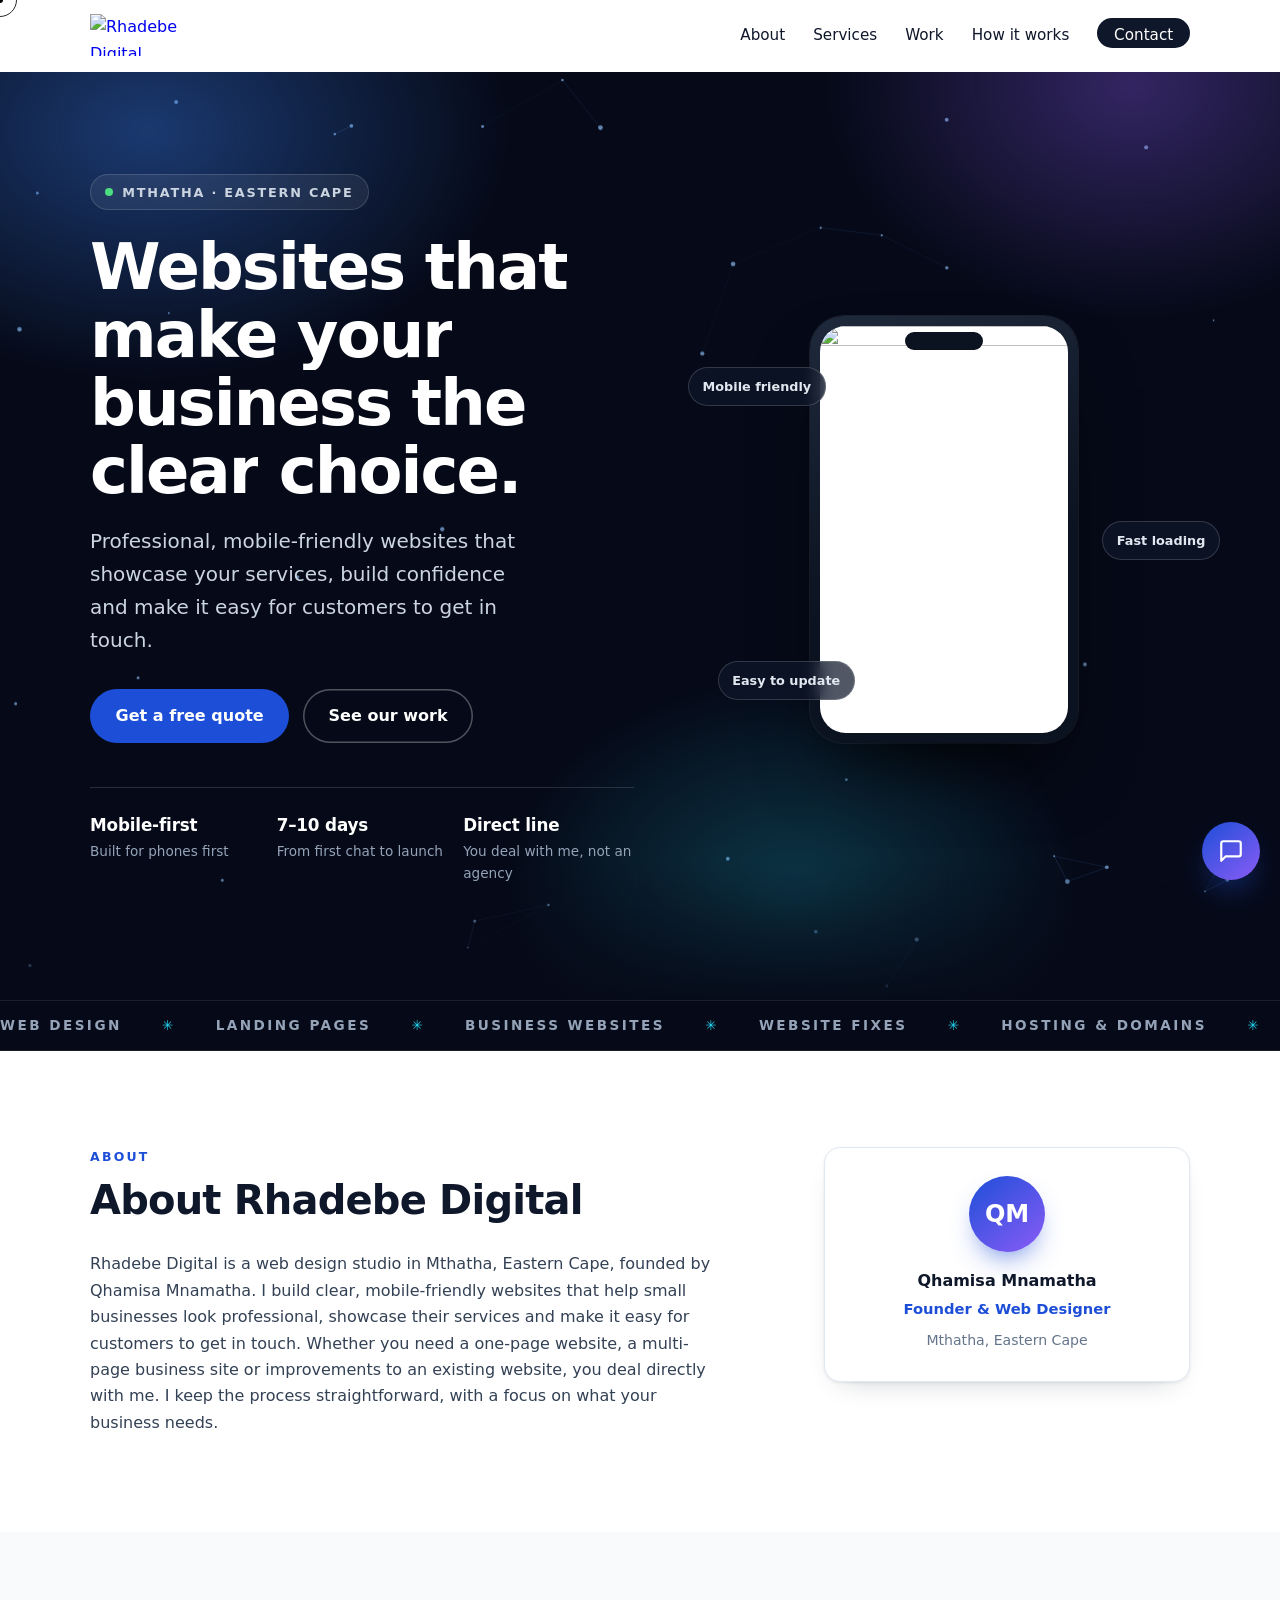
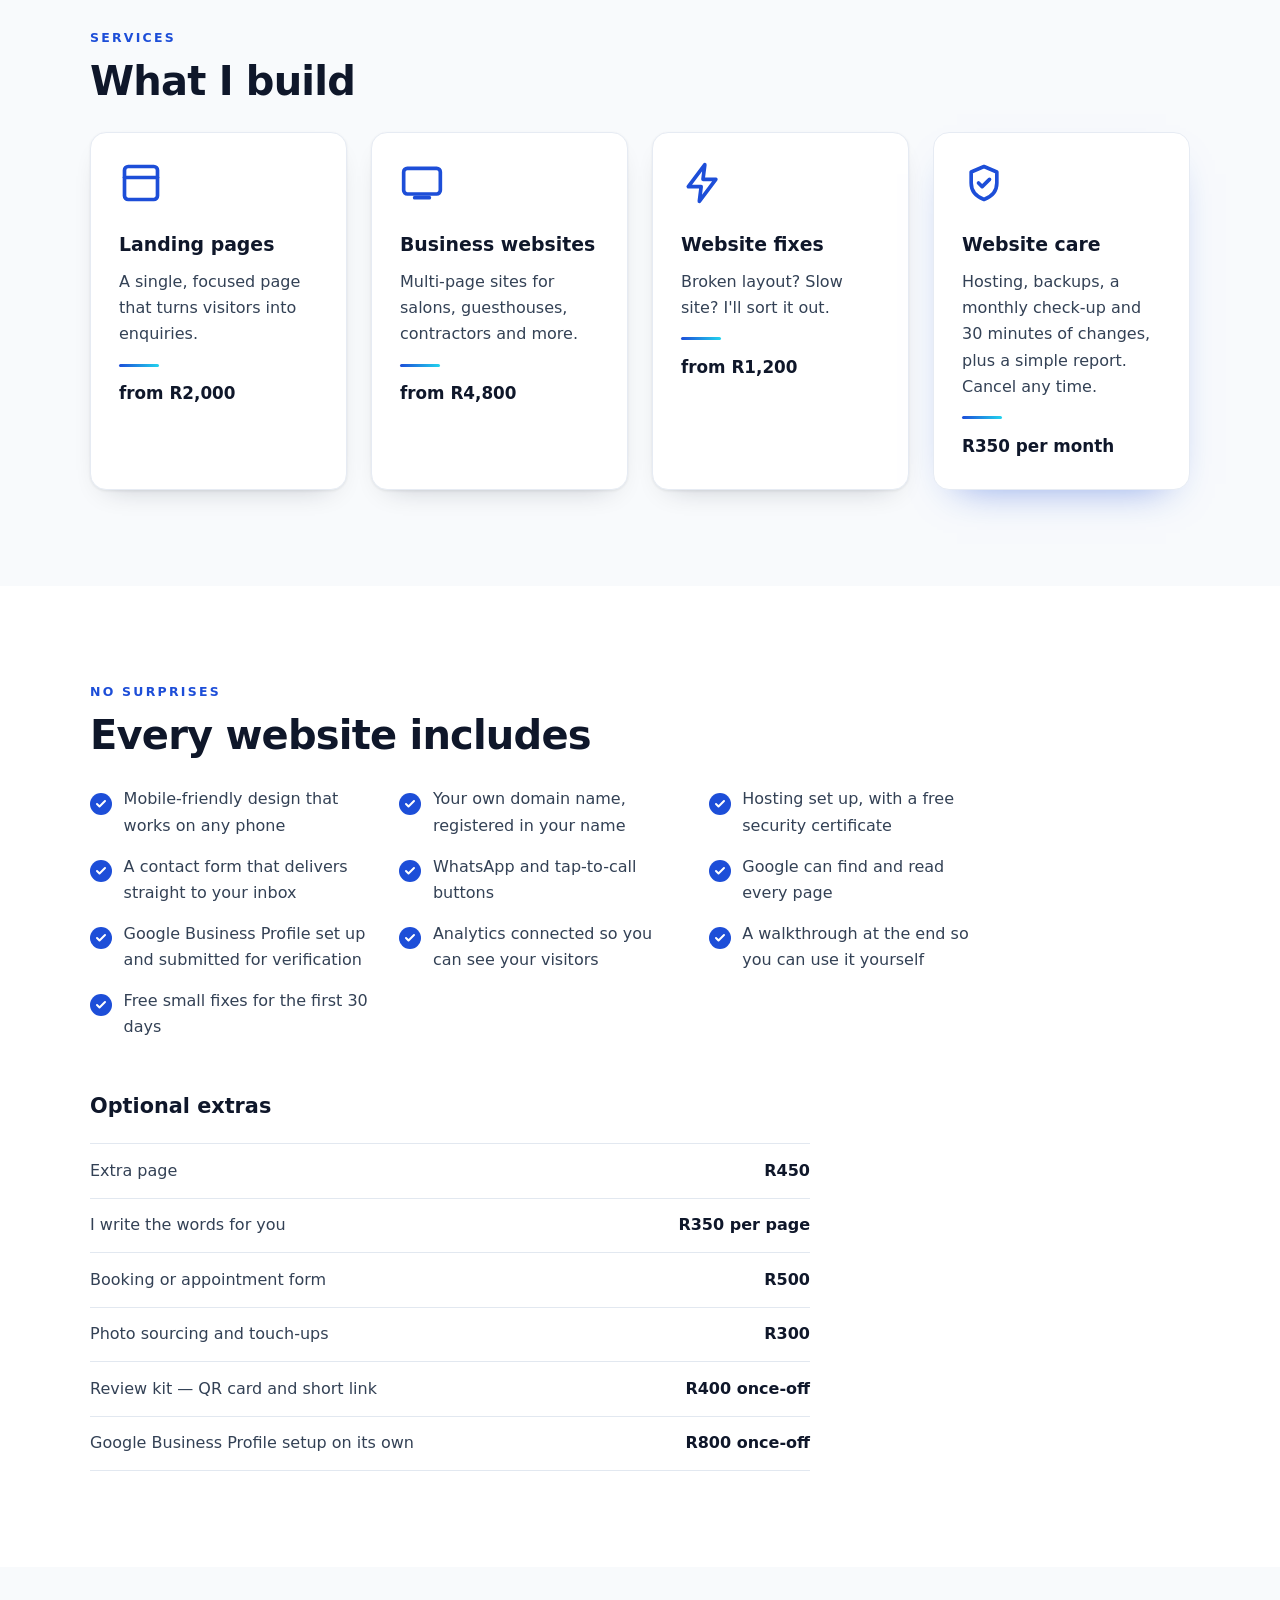
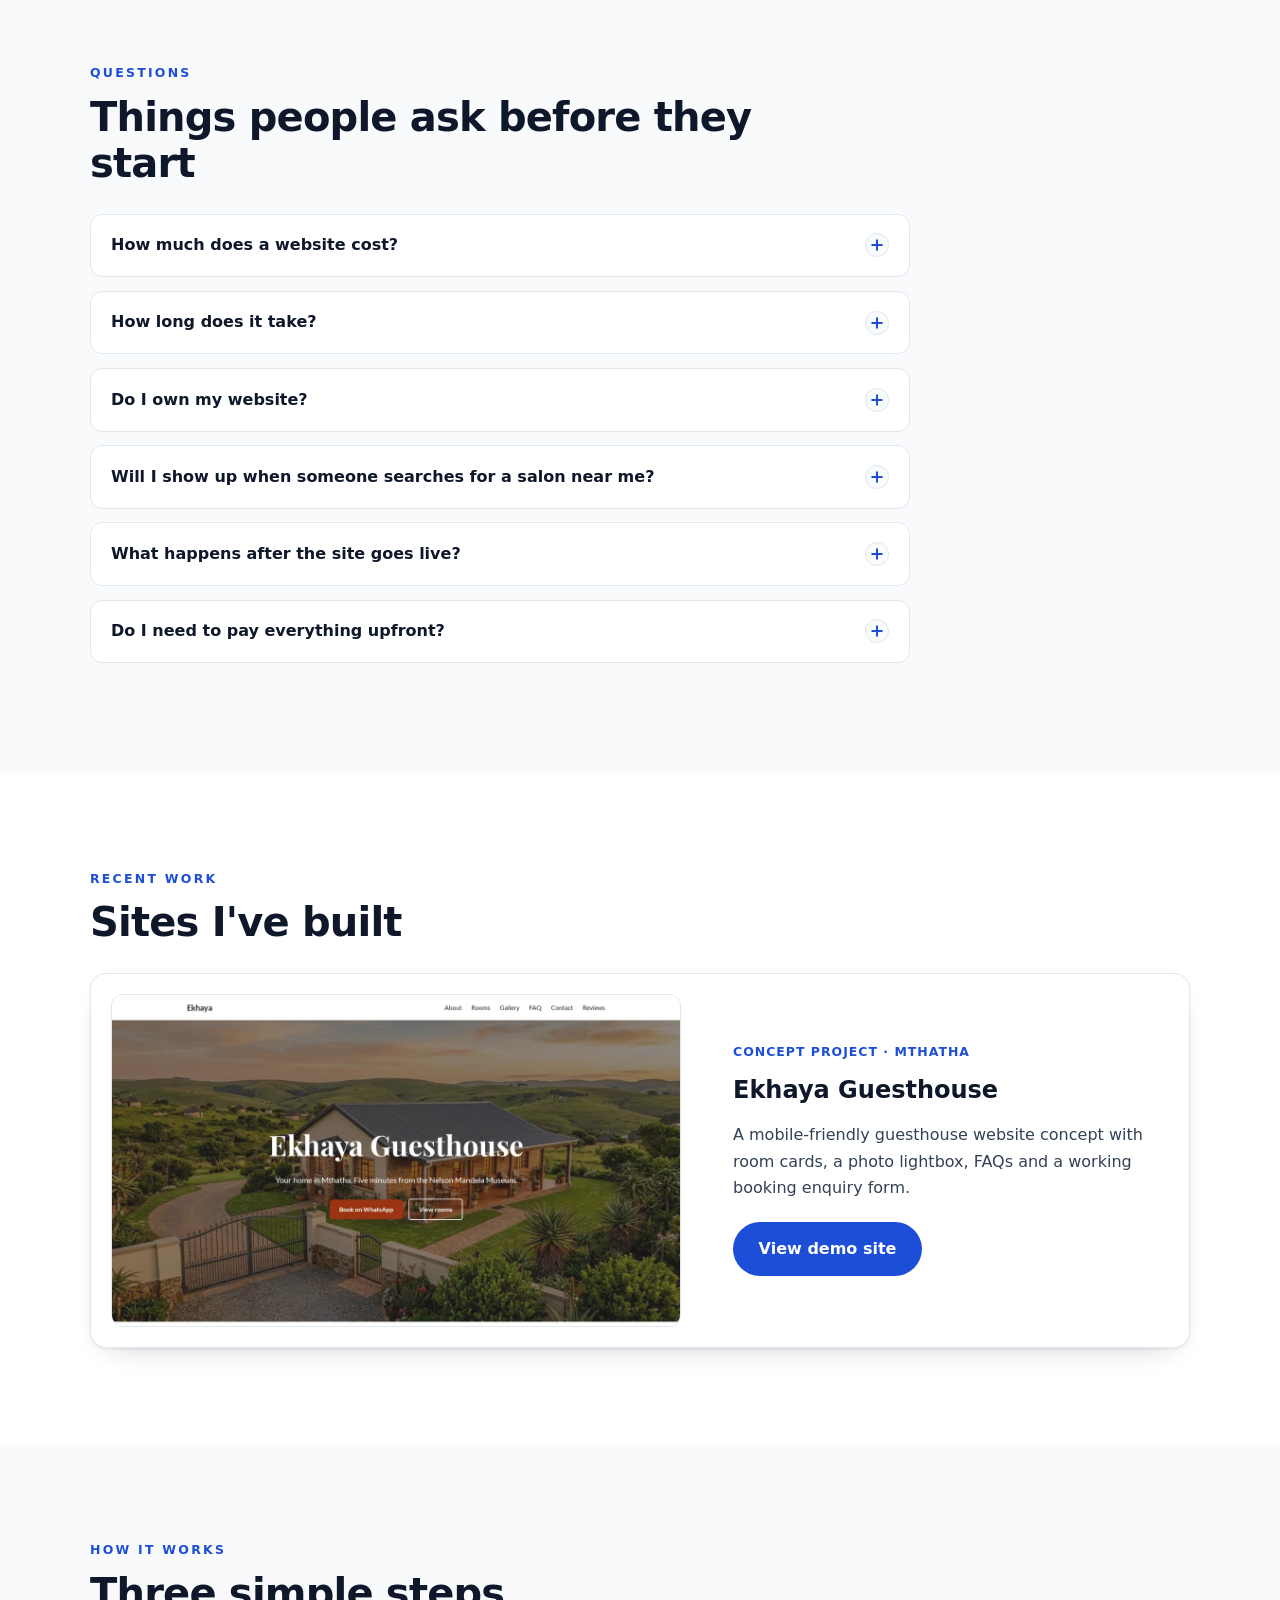
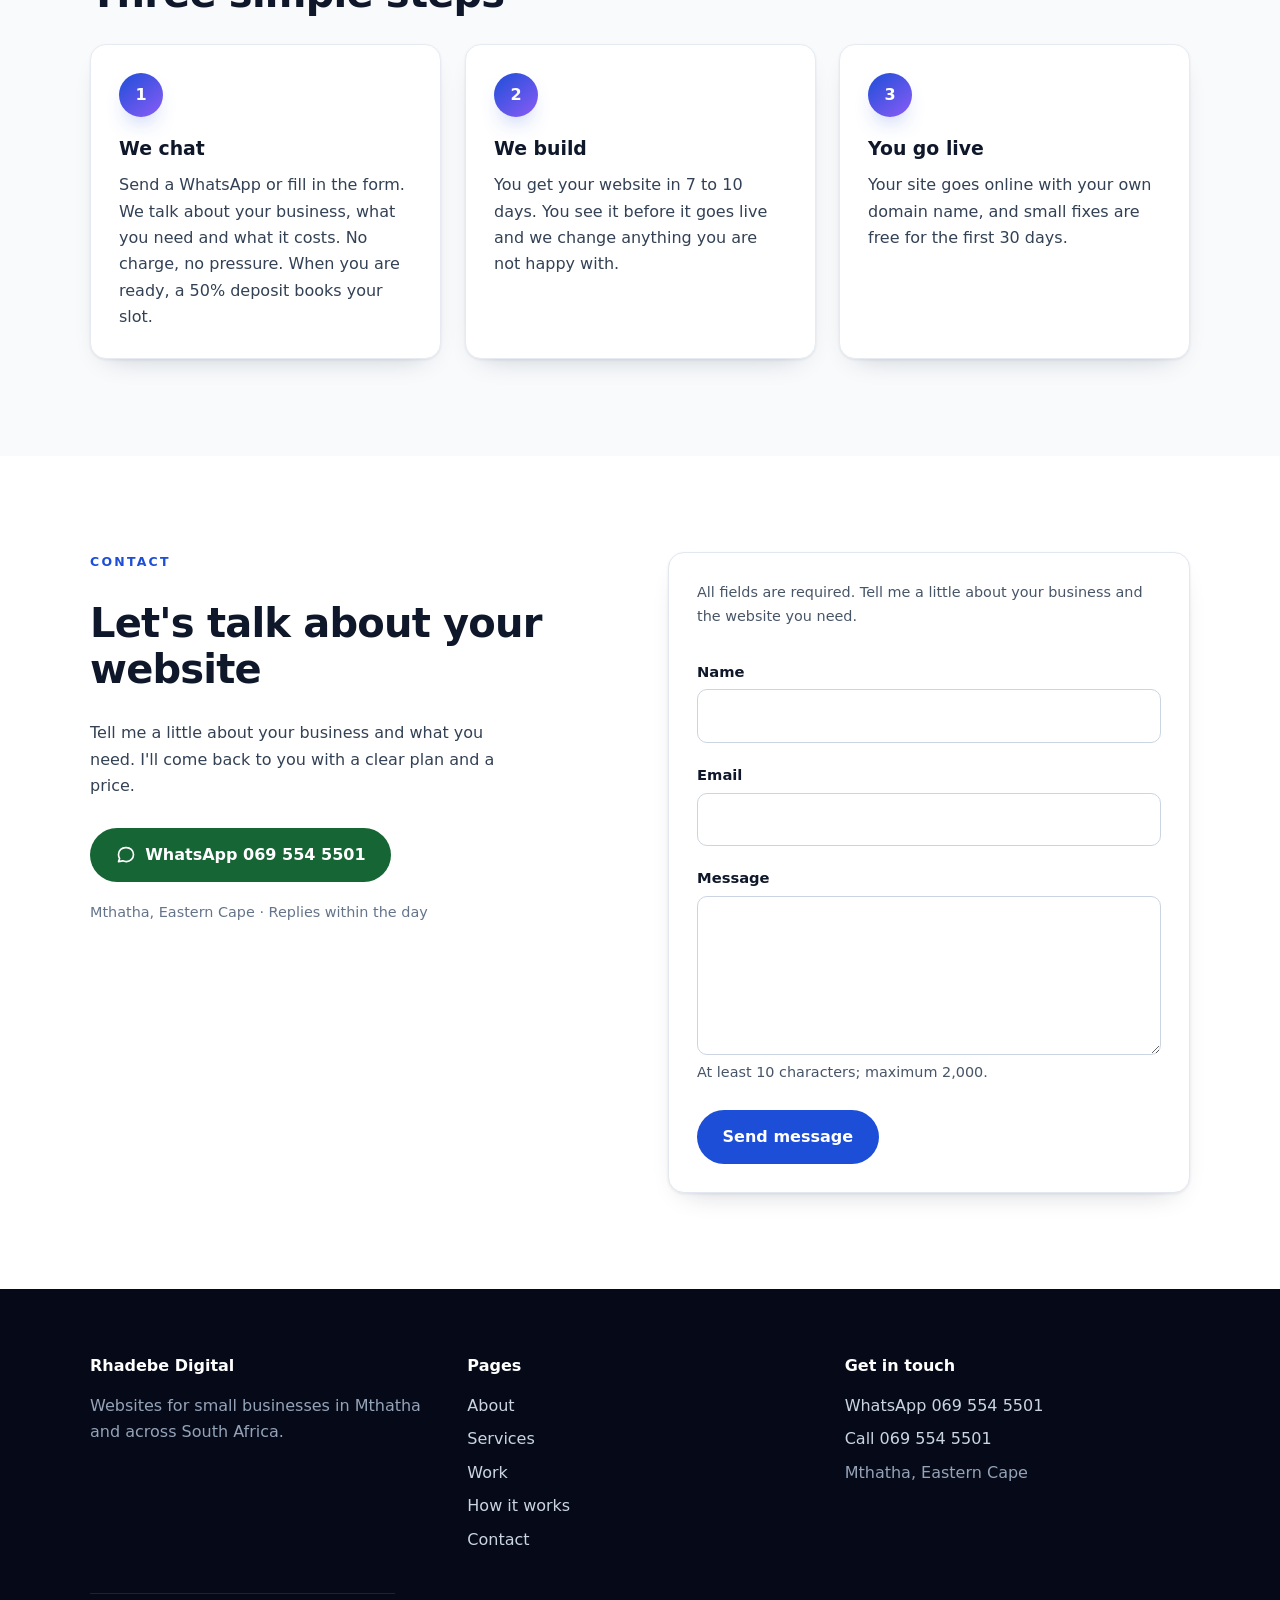
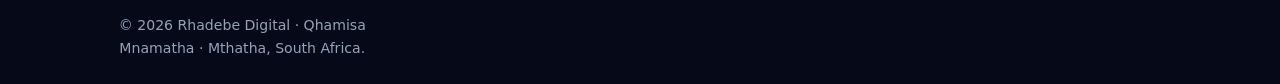
==== index.html @ 23c6efbd "care plan R350" ====
<!DOCTYPE html>
<html lang="en">
<head>
  <meta charset="UTF-8">
  <meta name="viewport" content="width=device-width, initial-scale=1.0">
   <title>Rhadebe Digital | Web Developer in Mthatha, Eastern Cape</title>
  <meta name="description" content="Rhadebe Digital is a web design studio in Mthatha, founded by Qhamisa Mnamatha. We build fast, mobile-friendly websites for small businesses across the Eastern Cape and South Africa.">
  <meta name="keywords" content="web developer Mthatha, website design Mthatha, freelance web developer Eastern Cape">
  <link rel="canonical" href="https://rhadebedigital.co.za/">
  <meta property="og:title" content="Rhadebe Digital | Web Developer in Mthatha,Eastern cape">
  <meta property="og:description" content="Fast, modern, mobile-friendly websites for small businesses.">
  <meta property="og:url" content="https://rhadebedigital.co.za/">
  <meta property="og:type" content="website">
  <meta property="og:image" content="https://rhadebedigital.co.za/images/og-image.jpg">
  <meta property="og:image:width" content="1200">
  <meta property="og:image:height" content="630">
  <meta name="google-site-verification" content="fq8mIh4O7LSTn_m1yewa8Qdd1b50qCKhXmDWtm6w528" />
  <link rel="stylesheet" href="style.css">
  <link rel="icon" href="images/favicon.ico">
  <script type="application/ld+json">
  {
    "@context": "https://schema.org",
    "@type": "ProfessionalService",
    "@id": "https://rhadebedigital.co.za/#business",
    "name": "Rhadebe Digital",
    "description": "Web design studio in Mthatha, Eastern Cape. Fast, mobile-friendly websites for small businesses, built and supported by Qhamisa Mnamatha.",
    "url": "https://rhadebedigital.co.za/",
    "logo": "https://rhadebedigital.co.za/images/logo.webp",
    "image": "https://rhadebedigital.co.za/images/og-image.jpg",
    "telephone": "+27 69 554 5501",
    "priceRange": "From R1,200",
    "founder": {
      "@type": "Person",
      "name": "Qhamisa Mnamatha",
      "jobTitle": "Founder & Web Designer",
      "url": "https://www.linkedin.com/in/qhamisa-mnamatha-a24b19278"
    },
    "address": {
      "@type": "PostalAddress",
      "addressLocality": "Mthatha",
      "addressRegion": "Eastern Cape",
      "addressCountry": "ZA"
    },
    "areaServed": [
      { "@type": "City", "name": "Mthatha" },
      { "@type": "AdministrativeArea", "name": "Eastern Cape" },
      { "@type": "Country", "name": "South Africa" }
    ],
    "sameAs": [
      "https://www.linkedin.com/in/qhamisa-mnamatha-a24b19278",
      "https://github.com/Qhamisa-Que"
    ],
    "hasOfferCatalog": {
      "@type": "OfferCatalog",
      "name": "Website services",
      "itemListElement": [
        { "@type": "Offer", "name": "Landing pages", "description": "From R2,000", "priceCurrency": "ZAR", "price": "2000" },
        { "@type": "Offer", "name": "Business websites", "description": "From R4,800", "priceCurrency": "ZAR", "price": "4800" },
        { "@type": "Offer", "name": "Website fixes", "description": "From R1,200", "priceCurrency": "ZAR", "price": "1200" }
      ]
    }
  }
  </script>
</head>
<body>

  <a class="skip-link" href="#main-content">Skip to main content</a>

  <div class="scroll-progress" aria-hidden="true"><span class="scroll-progress__bar"></span></div>

  <div class="cursor" aria-hidden="true">
    <span class="cursor__dot"></span>
    <span class="cursor__ring"></span>
  </div>

  <!-- ====== HEADER / NAV ====== -->
  <header class="site-header" id="site-header">
    <div class="container nav-wrap">
      <a href="#" class="logo">
        <img src="images/logo.webp" alt="Rhadebe Digital" width="300" height="99">
      </a>

      <button class="nav-toggle" type="button" aria-expanded="false" aria-controls="primary-nav" aria-label="Open menu">
        <span class="nav-toggle__bar"></span>
        <span class="nav-toggle__bar"></span>
        <span class="nav-toggle__bar"></span>
      </button>

      <nav id="primary-nav" class="nav" aria-label="Main">
        <ul class="nav-links">
          <li><a href="#about">About</a></li>
          <li><a href="#services">Services</a></li>
          <li><a href="#work">Work</a></li>
          <li><a href="#how">How it works</a></li>
          <li><a href="#contact" class="nav-cta">Contact</a></li>
        </ul>
      </nav>
    </div>
  </header>

  <main id="main-content">

  <!-- ====== HERO ====== -->
  <section class="hero" id="hero">
    <canvas class="hero__canvas" aria-hidden="true"></canvas>
    <div class="hero__glow" aria-hidden="true"></div>

    <div class="container hero__grid">
      <div class="hero__copy">
        <p class="eyebrow"><span class="pulse" aria-hidden="true"></span> Mthatha · Eastern Cape</p>

        <h1 class="hero__title" data-split>Websites that make your business the clear choice.</h1>

        <p class="lead">Professional, mobile-friendly websites that showcase your services, build confidence and make it easy for customers to get in touch.</p>

        <div class="hero__actions">
          <a href="#contact" class="btn btn--primary" data-magnetic>Get a free quote</a>
          <a href="#work" class="btn btn--ghost" data-magnetic>See our work</a>
        </div>

        <ul class="hero__stats">
          <li><strong>Mobile-first</strong><span>Built for phones first</span></li>
          <li><strong>7–10 days</strong><span>From first chat to launch</span></li>
          <li><strong>Direct line</strong><span>You deal with me, not an agency</span></li>
        </ul>
      </div>

      <div class="hero__visual" aria-hidden="true">
        <div class="phone" data-tilt>
          <div class="phone__frame">
            <div class="phone__notch"></div>
            <img src="images/ekhaya-mobile.webp" alt="" width="390" height="640" decoding="async">
          </div>
        </div>
        <span class="float-chip float-chip--one">Mobile friendly</span>
        <span class="float-chip float-chip--two">Fast loading</span>
        <span class="float-chip float-chip--three">Easy to update</span>
      </div>
    </div>
  </section>

  <!-- ====== MARQUEE ====== -->
  <div class="marquee" aria-hidden="true">
    <div class="marquee__track">
      <span>Web design</span><span aria-hidden="true">✳</span>
      <span>Landing pages</span><span aria-hidden="true">✳</span>
      <span>Business websites</span><span aria-hidden="true">✳</span>
      <span>Website fixes</span><span aria-hidden="true">✳</span>
      <span>Hosting &amp; domains</span><span aria-hidden="true">✳</span>
      <span>Mthatha &amp; beyond</span><span aria-hidden="true">✳</span>
      <span>Web design</span><span aria-hidden="true">✳</span>
      <span>Landing pages</span><span aria-hidden="true">✳</span>
      <span>Business websites</span><span aria-hidden="true">✳</span>
      <span>Website fixes</span><span aria-hidden="true">✳</span>
      <span>Hosting &amp; domains</span><span aria-hidden="true">✳</span>
      <span>Mthatha &amp; beyond</span><span aria-hidden="true">✳</span>
    </div>
  </div>

  <!-- ====== ABOUT ====== -->
  <section id="about" class="section">
    <div class="container">
      <div class="about-grid">
        <div>
          <p class="section-label">About</p>
          <h2>About Rhadebe Digital</h2>
          <p>Rhadebe Digital is a web design studio in Mthatha, Eastern Cape, founded by Qhamisa Mnamatha. I build clear, mobile-friendly websites that help small businesses look professional, showcase their services and make it easy for customers to get in touch. Whether you need a one-page website, a multi-page business site or improvements to an existing website, you deal directly with me. I keep the process straightforward, with a focus on what your business needs.</p>
        </div>
        <div class="founder-card" data-tilt>
          <span class="founder-card__initials" aria-hidden="true">QM</span>
          <p class="founder-card__name">Qhamisa Mnamatha</p>
          <p class="founder-card__role">Founder &amp; Web Designer</p>
          <p class="founder-card__meta">Mthatha, Eastern Cape</p>
        </div>
      </div>
    </div>
  </section>

  <!-- ====== SERVICES ====== -->
  <section id="services" class="section section--alt">
    <div class="container">
      <p class="section-label">Services</p>
      <h2>What I build</h2>
      <div class="cards">

        <article class="card" data-tilt>
          <span class="card__glow" aria-hidden="true"></span>
          <svg class="icon" viewBox="0 0 24 24" fill="none" stroke="currentColor" stroke-width="2"><rect x="3" y="3" width="18" height="18" rx="2"/><path d="M3 9h18"/></svg>
          <h3>Landing pages</h3>
          <p>A single, focused page that turns visitors into enquiries.</p>
          <p class="price">from R2,000</p>
        </article>

        <article class="card" data-tilt>
          <span class="card__glow" aria-hidden="true"></span>
          <svg class="icon" viewBox="0 0 24 24" fill="none" stroke="currentColor" stroke-width="2"><rect x="2" y="4" width="20" height="14" rx="2"/><path d="M8 20h8"/></svg>
          <h3>Business websites</h3>
          <p>Multi-page sites for salons, guesthouses, contractors and more.</p>
          <p class="price">from R4,800</p>
        </article>

        <article class="card" data-tilt>
          <span class="card__glow" aria-hidden="true"></span>
          <svg class="icon" viewBox="0 0 24 24" fill="none" stroke="currentColor" stroke-width="2"><path d="M13 2 4 14h7l-1 8 9-12h-7z"/></svg>
          <h3>Website fixes</h3>
          <p>Broken layout? Slow site? I'll sort it out.</p>
          <p class="price">from R1,200</p>
        </article>

        <article class="card card--care" data-tilt>
          <span class="card__glow" aria-hidden="true"></span>
          <svg class="icon" viewBox="0 0 24 24" fill="none" stroke="currentColor" stroke-width="2" stroke-linecap="round" stroke-linejoin="round"><path d="M12 3l7 3v6c0 4.5-3 7.5-7 9-4-1.5-7-4.5-7-9V6z"/><path d="M9 12l2 2 4-4"/></svg>
          <h3>Website care</h3>
          <p>Hosting, backups, a monthly check-up and 30 minutes of changes, plus a simple report. Cancel any time.</p>
          <p class="price">R350 per month</p>
        </article>

      </div>
    </div>
  </section>

  <!-- ====== WHAT YOU GET ====== -->
  <section id="included" class="section">
    <div class="container">
      <p class="section-label">No surprises</p>
      <h2>Every website includes</h2>

      <ul class="included">
        <li>Mobile-friendly design that works on any phone</li>
        <li>Your own domain name, registered in your name</li>
        <li>Hosting set up, with a free security certificate</li>
        <li>A contact form that delivers straight to your inbox</li>
        <li>WhatsApp and tap-to-call buttons</li>
        <li>Google can find and read every page</li>
        <li>Google Business Profile set up and submitted for verification</li>
        <li>Analytics connected so you can see your visitors</li>
        <li>A walkthrough at the end so you can use it yourself</li>
        <li>Free small fixes for the first 30 days</li>
      </ul>

      <h3 class="extras-title">Optional extras</h3>
      <ul class="extras">
        <li><span>Extra page</span><strong>R450</strong></li>
        <li><span>I write the words for you</span><strong>R350 per page</strong></li>
        <li><span>Booking or appointment form</span><strong>R500</strong></li>
        <li><span>Photo sourcing and touch-ups</span><strong>R300</strong></li>
        <li><span>Review kit — QR card and short link</span><strong>R400 once-off</strong></li>
        <li><span>Google Business Profile setup on its own</span><strong>R800 once-off</strong></li>
      </ul>
    </div>
  </section>

  <!-- ====== FAQ ====== -->
  <section id="faq" class="section section--alt">
    <div class="container">
      <p class="section-label">Questions</p>
      <h2>Things people ask before they start</h2>

      <div class="faq">

        <details class="faq__item">
          <summary>How much does a website cost?<span class="faq__icon" aria-hidden="true"></span></summary>
          <div class="faq__answer">
            <p>A landing page starts at R2,000 and a full business website starts at R4,800. You get a fixed price in writing before anything starts, so there is no bill at the end that you were not expecting.</p>
          </div>
        </details>

        <details class="faq__item">
          <summary>How long does it take?<span class="faq__icon" aria-hidden="true"></span></summary>
          <div class="faq__answer">
            <p>Seven to ten days from the day I have your information and photos. You see the site before it goes live and we change anything you are not happy with.</p>
          </div>
        </details>

        <details class="faq__item">
          <summary>Do I own my website?<span class="faq__icon" aria-hidden="true"></span></summary>
          <div class="faq__answer">
            <p>Yes. The domain is registered in your name and the site is yours. If you ever decide to move to someone else, it goes with you. No lock-in.</p>
          </div>
        </details>

        <details class="faq__item">
          <summary>Will I show up when someone searches for a salon near me?<span class="faq__icon" aria-hidden="true"></span></summary>
          <div class="faq__answer">
            <p>I make sure you are eligible: your Google Business Profile is set up with the right category, your name, address and phone number are identical everywhere online, your website tells Google exactly what you do and where you are, and there are buttons that let a customer call or WhatsApp you in one tap.</p>
            <p>How high you come up then depends on how close the person searching is, how many reviews you have and how many competitors are around you. Nobody can promise number one, and I won't. What I will do is send you a report every month so you can see what is moving.</p>
          </div>
        </details>

        <details class="faq__item">
          <summary>What happens after the site goes live?<span class="faq__icon" aria-hidden="true"></span></summary>
          <div class="faq__answer">
            <p>Small fixes are free for the first 30 days. After that the Website Care plan at R350 a month covers hosting, backups, a monthly check-up, 30 minutes of changes and a monthly report. You can cancel any time.</p>
          </div>
        </details>

        <details class="faq__item">
          <summary>Do I need to pay everything upfront?<span class="faq__icon" aria-hidden="true"></span></summary>
          <div class="faq__answer">
            <p>No. A 50% deposit books your slot and starts the work, and the balance is due just before the site goes live.</p>
          </div>
        </details>

      </div>
    </div>
  </section>

  <!-- ====== WORK ====== -->
  <section id="work" class="section">
    <div class="container">
      <p class="section-label">Recent work</p>
      <h2>Sites I've built</h2>
      <div class="cards">
        <article class="card work-card">
          <a class="work-preview" href="https://ekhayaguesthouse.netlify.app"
             target="_blank" rel="noopener"
             aria-label="Open the Ekhaya Guesthouse concept website">
            <img src="ekhaya-preview.webp"
                 alt="Homepage of the Ekhaya Guesthouse concept website"
                 width="1200" height="700" loading="lazy" decoding="async">
            <span class="work-preview__overlay" aria-hidden="true">View demo site</span>
          </a>

          <div class="work-card__body">
            <p class="work-label">Concept project · Mthatha</p>
            <h3>Ekhaya Guesthouse</h3>
            <p>A mobile-friendly guesthouse website concept with room cards, a photo lightbox, FAQs and a working booking enquiry form.</p>
            <a href="https://ekhayaguesthouse.netlify.app"
               target="_blank" rel="noopener" class="btn btn--primary">View demo site</a>
          </div>
        </article>
      </div>
    </div>
  </section>

  <!-- ====== HOW IT WORKS ====== -->
  <section id="how" class="section section--alt">
    <div class="container">
      <p class="section-label">How it works</p>
      <h2>Three simple steps</h2>
      <div class="cards steps">

        <article class="card" data-tilt>
          <span class="step">1</span>
          <h3>We chat</h3>
          <p>Send a WhatsApp or fill in the form. We talk about your business, what you need and what it costs. No charge, no pressure. When you are ready, a 50% deposit books your slot.</p>
        </article>

        <article class="card" data-tilt>
          <span class="step">2</span>
          <h3>We build</h3>
          <p>You get your website in 7 to 10 days. You see it before it goes live and we change anything you are not happy with.</p>
        </article>

        <article class="card" data-tilt>
          <span class="step">3</span>
          <h3>You go live</h3>
          <p>Your site goes online with your own domain name, and small fixes are free for the first 30 days.</p>
        </article>

      </div>
    </div>
  </section>

  <!-- ====== CONTACT ====== -->
  <section id="contact" class="section">
    <div class="container">
      <div class="contact-grid">
        <div class="contact-intro">
          <p class="section-label">Contact</p>
          <h2>Let's talk about your website</h2>
          <p>Tell me a little about your business and what you need. I'll come back to you with a clear plan and a price.</p>

          <a class="btn btn--whatsapp"
             href="https://wa.me/27695545501?text=Hi%20Qhamisa%2C%20I%20saw%20Rhadebe%20Digital%20and%20I%27d%20like%20to%20ask%20about%20a%20website%20for%20my%20business."
             target="_blank" rel="noopener" data-magnetic>
            <svg viewBox="0 0 24 24" fill="none" stroke="currentColor" stroke-width="2" stroke-linecap="round" stroke-linejoin="round" aria-hidden="true" focusable="false">
              <path d="M21 11.5a8.4 8.4 0 0 1-9 8.4 9 9 0 0 1-3.9-.9L3 20l1.3-3.9A8.4 8.4 0 0 1 3 11.5a8.4 8.4 0 0 1 9-8.4 8.4 8.4 0 0 1 9 8.4z"/>
            </svg>
            WhatsApp 069 554 5501
          </a>

          <p class="contact-meta">Mthatha, Eastern Cape · Replies within the day</p>
        </div>

        <form class="contact-form" action="https://api.web3forms.com/submit" method="post">
          <input type="hidden" name="access_key" value="1e37723a-276d-48af-a719-84fb17f52a15">
          <input type="hidden" name="subject" value="New website enquiry - Rhadebe Digital">
          <p class="form-note">All fields are required. Tell me a little about your business and the website you need.</p>

          <label for="name">Name</label>
          <input type="text" id="name" name="name" autocomplete="name"
                 minlength="2" maxlength="80" aria-describedby="name-error" required>
          <p id="name-error" class="field-error" aria-live="polite"></p>

          <label for="email">Email</label>
          <input type="email" id="email" name="email" autocomplete="email"
                 maxlength="254" aria-describedby="email-error" required>
          <p id="email-error" class="field-error" aria-live="polite"></p>

          <label for="message">Message</label>
          <textarea id="message" name="message" rows="5" minlength="10" maxlength="2000"
                    aria-describedby="message-hint message-error" required></textarea>
          <p id="message-hint" class="form-hint">At least 10 characters; maximum 2,000.</p>
          <p id="message-error" class="field-error" aria-live="polite"></p>

          <button type="submit" class="btn btn--primary" data-magnetic>Send message</button>
        </form>
      </div>
    </div>
  </section>

  </main>

  <footer class="site-footer">
    <div class="container">
      <div class="footer-grid">
        <div>
          <h3>Rhadebe Digital</h3>
          <p>Websites for small businesses in Mthatha and across South Africa.</p>
        </div>
        <div>
          <h3>Pages</h3>
          <ul class="footer-links">
            <li><a href="#about">About</a></li>
            <li><a href="#services">Services</a></li>
            <li><a href="#work">Work</a></li>
            <li><a href="#how">How it works</a></li>
            <li><a href="#contact">Contact</a></li>
          </ul>
        </div>
        <div>
          <h3>Get in touch</h3>
          <ul class="footer-links">
            <li><a href="https://wa.me/27695545501">WhatsApp 069 554 5501</a></li>
            <li><a href="tel:+27695545501">Call 069 554 5501</a></li>
            <li>Mthatha, Eastern Cape</li>
          </ul>
        </div>
      </div>

      <!-- SOCIAL LINKS GO HERE (added once the Rhadebe accounts exist)
      <ul class="social-links">
        <li><a href="FACEBOOK-URL" target="_blank" rel="noopener">Facebook</a></li>
        <li><a href="INSTAGRAM-URL" target="_blank" rel="noopener">Instagram</a></li>
        <li><a href="https://www.linkedin.com/in/qhamisa-mnamatha-a24b19278" target="_blank" rel="noopener">LinkedIn</a></li>
      </ul>
      -->

      <p class="copy">&copy; 2026 Rhadebe Digital · Qhamisa Mnamatha · Mthatha, South Africa.</p>
    </div>
  </footer>

  <!-- ====== FLOATING CONTACT BUTTON ====== -->
  <aside class="fab" aria-label="Quick contact">
    <ul class="fab__menu" id="fab-menu" hidden>
      <li>
        <a href="https://wa.me/27695545501?text=Hi%20Qhamisa%2C%20I%20saw%20Rhadebe%20Digital%20and%20I%27d%20like%20to%20ask%20about%20a%20website%20for%20my%20business." target="_blank" rel="noopener">
          <span class="fab__label">WhatsApp</span>
          <svg viewBox="0 0 24 24" fill="none" stroke="currentColor" stroke-width="2" stroke-linecap="round" stroke-linejoin="round" aria-hidden="true" focusable="false">
            <path d="M21 11.5a8.4 8.4 0 0 1-9 8.4 9 9 0 0 1-3.9-.9L3 20l1.3-3.9A8.4 8.4 0 0 1 3 11.5a8.4 8.4 0 0 1 9-8.4 8.4 8.4 0 0 1 9 8.4z"/>
          </svg>
        </a>
      </li>
      <li>
        <a href="tel:+27695545501">
          <span class="fab__label">Call</span>
          <svg viewBox="0 0 24 24" fill="none" stroke="currentColor" stroke-width="2" stroke-linecap="round" stroke-linejoin="round" aria-hidden="true" focusable="false">
            <path d="M22 16.9v3a2 2 0 0 1-2.2 2 19.8 19.8 0 0 1-8.6-3.1 19.5 19.5 0 0 1-6-6A19.8 19.8 0 0 1 2.1 4.2 2 2 0 0 1 4.1 2h3a2 2 0 0 1 2 1.7c.1 1 .4 1.9.7 2.8a2 2 0 0 1-.5 2.1L8.1 9.9a16 16 0 0 0 6 6l1.3-1.3a2 2 0 0 1 2.1-.4c.9.3 1.8.6 2.8.7a2 2 0 0 1 1.7 2z"/>
          </svg>
        </a>
      </li>
    </ul>

    <button class="fab__toggle" type="button" aria-expanded="false" aria-controls="fab-menu" aria-label="Contact options">
      <svg class="fab__icon fab__icon--open" viewBox="0 0 24 24" fill="none" stroke="currentColor" stroke-width="2" stroke-linecap="round" stroke-linejoin="round" aria-hidden="true" focusable="false">
        <path d="M21 15a2 2 0 0 1-2 2H7l-4 4V5a2 2 0 0 1 2-2h14a2 2 0 0 1 2 2z"/>
      </svg>
      <svg class="fab__icon fab__icon--close" viewBox="0 0 24 24" fill="none" stroke="currentColor" stroke-width="2" stroke-linecap="round" stroke-linejoin="round" aria-hidden="true" focusable="false">
        <path d="M18 6 6 18M6 6l12 12"/>
      </svg>
    </button>
  </aside>

  <script src="script.js"></script>
</body>
</html>
---- style.css ----
/* =========================================================
   Rhadebe Digital — premium theme
   No libraries. No external fonts. Fast on mobile.
   ========================================================= */

/* ===== RESET + TOKENS ===== */
*, *::before, *::after { box-sizing: border-box; margin: 0; padding: 0; }

:root {
  --color-primary: #1d4ed8;
  --color-primary-bright: #3b82f6;
  --color-cyan: #22d3ee;
  --color-violet: #8b5cf6;
  --color-dark: #0f172a;
  --color-ink: #060a18;
  --color-light: #f8fafc;
  --color-text: #334155;
  --color-muted: #64748b;
  --color-line: #e2e8f0;
  --max-width: 1140px;
  --radius: 16px;
  --shadow-card: 0 1px 3px rgba(15, 23, 42, .08), 0 12px 28px -18px rgba(15, 23, 42, .30);
  --shadow-lift: 0 18px 50px -20px rgba(15, 23, 42, .45);
}

html { scroll-behavior: smooth; -webkit-text-size-adjust: 100%; }

body {
  font-family: system-ui, -apple-system, "Segoe UI", Roboto, "Helvetica Neue", Arial, sans-serif;
  color: var(--color-text);
  line-height: 1.65;
  background: #fff;
  overflow-x: hidden;
}

img { max-width: 100%; }

.container {
  width: 100%;
  max-width: var(--max-width);
  margin: 0 auto;
  padding: 0 1.25rem;
}

/* ===== SKIP LINK ===== */
.skip-link {
  position: absolute;
  left: -9999px;
  top: 0;
  z-index: 200;
  background: #fff;
  color: var(--color-dark);
  padding: .75rem 1.25rem;
  font-weight: 700;
  border-radius: 0 0 8px 0;
}
.skip-link:focus { left: 0; }

/* ===== SCROLL PROGRESS ===== */
.scroll-progress {
  position: fixed;
  inset: 0 0 auto 0;
  height: 3px;
  z-index: 120;
  background: transparent;
  pointer-events: none;
}
.scroll-progress__bar {
  display: block;
  height: 100%;
  width: 100%;
  transform: scaleX(0);
  transform-origin: 0 50%;
  background: linear-gradient(90deg, var(--color-primary-bright), var(--color-cyan), var(--color-violet));
}

/* ===== CUSTOM CURSOR (desktop only, added by JS) ===== */
.cursor { display: none; }

@media (hover: hover) and (pointer: fine) {
  html.has-custom-cursor,
  html.has-custom-cursor * { cursor: none !important; }
  html.has-custom-cursor input,
  html.has-custom-cursor textarea { cursor: auto !important; }

  html.has-custom-cursor .cursor {
    display: block;
    position: fixed;
    top: 0; left: 0;
    z-index: 300;
    pointer-events: none;
    mix-blend-mode: difference;
  }
  .cursor__dot,
  .cursor__ring {
    position: absolute;
    top: 0; left: 0;
    border-radius: 50%;
    transform: translate3d(-50%, -50%, 0);
    will-change: transform;
  }
  .cursor__dot {
    width: 6px; height: 6px;
    background: #fff;
  }
  .cursor__ring {
    width: 34px; height: 34px;
    border: 1.5px solid rgba(255, 255, 255, .85);
    transition: width .22s ease, height .22s ease, opacity .22s ease, background .22s ease;
  }
  html.cursor-hover .cursor__ring {
    width: 60px; height: 60px;
    background: rgba(255, 255, 255, .14);
  }
  html.cursor-hidden .cursor { opacity: 0; }
}

/* ===== HEADER ===== */
.site-header {
  position: sticky;
  top: 0;
  z-index: 110;
  background: rgba(255, 255, 255, .82);
  backdrop-filter: saturate(160%) blur(12px);
  -webkit-backdrop-filter: saturate(160%) blur(12px);
  border-bottom: 1px solid transparent;
  transition: border-color .3s ease, box-shadow .3s ease, background .3s ease;
}
.site-header.is-stuck {
  border-bottom-color: var(--color-line);
  box-shadow: 0 10px 30px -22px rgba(15, 23, 42, .5);
}

.nav-wrap {
  display: flex;
  justify-content: space-between;
  align-items: center;
  gap: 1rem;
  padding-block: .9rem;
  transition: padding .3s ease;
}
.site-header.is-stuck .nav-wrap { padding-block: .55rem; }

.logo { display: inline-flex; align-items: center; text-decoration: none; }
.logo img {
  height: 42px;
  width: auto;
  display: block;
  transition: height .3s ease;
}
.site-header.is-stuck .logo img { height: 34px; }

.nav-links { list-style: none; display: flex; align-items: center; gap: 1.75rem; }
.nav-links a {
  position: relative;
  color: var(--color-dark);
  text-decoration: none;
  font-weight: 500;
  font-size: .95rem;
  padding-bottom: 4px;
}
.nav-links a::after {
  content: "";
  position: absolute;
  left: 0; bottom: 0;
  width: 0; height: 2px;
  border-radius: 2px;
  background: linear-gradient(90deg, var(--color-primary), var(--color-cyan));
  transition: width .28s ease;
}
.nav-links a:hover::after,
.nav-links a:focus-visible::after { width: 100%; }

.nav-cta {
  background: var(--color-dark);
  color: #fff !important;
  padding: .5rem 1.05rem;
  border-radius: 999px;
  transition: transform .2s ease, box-shadow .2s ease, background .2s ease;
}
.nav-cta::after { display: none; }
.nav-cta:hover {
  background: var(--color-primary);
  transform: translateY(-2px);
  box-shadow: 0 10px 22px -12px rgba(29, 78, 216, .9);
}

/* ===== MOBILE NAV ===== */
.nav-toggle {
  display: none;
  width: 44px; height: 44px;
  background: transparent;
  border: 1px solid var(--color-line);
  border-radius: 10px;
  cursor: pointer;
  padding: 0;
  align-items: center;
  justify-content: center;
  flex-direction: column;
  gap: 5px;
}
.nav-toggle__bar {
  display: block;
  width: 20px; height: 2px;
  background: var(--color-dark);
  border-radius: 2px;
  transition: transform .25s ease, opacity .2s ease;
}
.nav-toggle[aria-expanded="true"] .nav-toggle__bar:nth-child(1) { transform: translateY(7px) rotate(45deg); }
.nav-toggle[aria-expanded="true"] .nav-toggle__bar:nth-child(2) { opacity: 0; }
.nav-toggle[aria-expanded="true"] .nav-toggle__bar:nth-child(3) { transform: translateY(-7px) rotate(-45deg); }

/* ===== BUTTONS ===== */
.btn {
  display: inline-flex;
  align-items: center;
  gap: .6rem;
  background: var(--color-primary);
  color: #fff;
  padding: .85rem 1.6rem;
  border: 0;
  border-radius: 999px;
  text-decoration: none;
  font: inherit;
  font-weight: 600;
  cursor: pointer;
  transition: transform .22s cubic-bezier(.22,1,.36,1), box-shadow .22s ease, background .22s ease, color .22s ease;
  will-change: transform;
}
.btn:hover {
  transform: translateY(-3px);
  box-shadow: 0 14px 30px -14px rgba(29, 78, 216, .85);
}
.btn svg { width: 20px; height: 20px; }

.btn--ghost {
  background: transparent;
  color: var(--color-dark);
  box-shadow: inset 0 0 0 1.5px var(--color-line);
}
.btn--ghost:hover {
  background: #fff;
  box-shadow: inset 0 0 0 1.5px var(--color-dark), 0 14px 30px -18px rgba(15, 23, 42, .6);
}

.btn--whatsapp { background: #166534; }
.btn--whatsapp:hover { background: #14532d; box-shadow: 0 14px 30px -14px rgba(22, 101, 52, .9); }

.btn:focus-visible,
.nav-toggle:focus-visible,
.fab__toggle:focus-visible,
.fab__menu a:focus-visible,
.work-preview:focus-visible {
  outline: 3px solid var(--color-primary);
  outline-offset: 3px;
}

/* ===== HERO ===== */
.hero {
  position: relative;
  overflow: hidden;
  background: var(--color-ink);
  color: #fff;
  padding: clamp(3.5rem, 8vw, 7rem) 0 clamp(4rem, 9vw, 8rem);
  isolation: isolate;
}
.hero__canvas {
  position: absolute;
  inset: 0;
  width: 100%;
  height: 100%;
  z-index: -2;
  display: block;
}
.hero__glow {
  position: absolute;
  inset: -20% -10% auto -10%;
  height: 120%;
  z-index: -1;
  background:
    radial-gradient(38rem 26rem at 18% 22%, rgba(59, 130, 246, .40), transparent 60%),
    radial-gradient(32rem 24rem at 82% 18%, rgba(139, 92, 246, .34), transparent 60%),
    radial-gradient(30rem 22rem at 60% 90%, rgba(34, 211, 238, .22), transparent 60%);
  filter: blur(10px);
  animation: drift 18s ease-in-out infinite alternate;
  pointer-events: none;
}
@keyframes drift {
  from { transform: translate3d(-2%, -1%, 0) scale(1); }
  to   { transform: translate3d(3%, 2%, 0) scale(1.08); }
}
.hero::after {
  content: "";
  position: absolute;
  inset: auto 0 0 0;
  height: 140px;
  background: linear-gradient(180deg, rgba(6, 10, 24, 0), rgba(6, 10, 24, .85));
  z-index: -1;
  pointer-events: none;
}

.hero__grid {
  display: grid;
  grid-template-columns: minmax(0, 1.05fr) minmax(0, .95fr);
  align-items: center;
  gap: clamp(2rem, 5vw, 4rem);
}

.eyebrow {
  display: inline-flex;
  align-items: center;
  gap: .55rem;
  font-size: .8rem;
  font-weight: 700;
  letter-spacing: .14em;
  text-transform: uppercase;
  color: #cbd5e1;
  background: rgba(255, 255, 255, .07);
  border: 1px solid rgba(255, 255, 255, .14);
  padding: .4rem .9rem;
  border-radius: 999px;
  margin-bottom: 1.5rem;
}
.pulse {
  width: 8px; height: 8px;
  border-radius: 50%;
  background: #4ade80;
  box-shadow: 0 0 0 0 rgba(74, 222, 128, .7);
  animation: pulse 2.2s infinite;
}
@keyframes pulse {
  70% { box-shadow: 0 0 0 10px rgba(74, 222, 128, 0); }
  100% { box-shadow: 0 0 0 0 rgba(74, 222, 128, 0); }
}

.hero__title {
  font-size: clamp(2.1rem, 5.4vw, 4rem);
  line-height: 1.06;
  letter-spacing: -.03em;
  font-weight: 800;
  color: #fff;
  margin-bottom: 1.25rem;
}
.hero__title .word {
  display: inline-block;
  overflow: hidden;
  vertical-align: bottom;
}
.hero__title .word > span {
  display: inline-block;
  transform: translateY(110%);
  opacity: 0;
  transition: transform .9s cubic-bezier(.22, 1, .36, 1), opacity .9s ease;
}
.hero__title.is-revealed .word > span { transform: none; opacity: 1; }

.hero .lead {
  font-size: clamp(1.02rem, 1.9vw, 1.25rem);
  color: #cbd5e1;
  margin-bottom: 2rem;
  max-width: 34ch;
}

.hero__actions { display: flex; flex-wrap: wrap; gap: .85rem; margin-bottom: 2.75rem; }
.hero .btn--ghost { color: #fff; box-shadow: inset 0 0 0 1.5px rgba(255, 255, 255, .3); }
.hero .btn--ghost:hover { background: rgba(255, 255, 255, .1); box-shadow: inset 0 0 0 1.5px #fff; }

.hero__stats {
  list-style: none;
  display: grid;
  grid-template-columns: repeat(3, minmax(0, 1fr));
  gap: 1rem;
  border-top: 1px solid rgba(255, 255, 255, .14);
  padding-top: 1.5rem;
  max-width: 34rem;
}
.hero__stats li { display: flex; flex-direction: column; }
.hero__stats strong {
  color: #fff;
  font-size: 1.05rem;
  letter-spacing: -.01em;
}
.hero__stats span { color: #94a3b8; font-size: .85rem; }

/* ===== PHONE MOCKUP ===== */
.hero__visual {
  position: relative;
  display: flex;
  justify-content: center;
  align-items: center;
  min-height: 380px;
  perspective: 1000px;
}
.phone {
  width: min(268px, 74%);
  transform-style: preserve-3d;
  will-change: transform;
}
@keyframes bob {
  0%, 100% { transform: translateY(-8px); }
  50% { transform: translateY(10px); }
}
.phone__frame {
  position: relative;
  animation: bob 7s ease-in-out infinite;
  border-radius: 34px;
  padding: 10px;
  background: linear-gradient(160deg, #1e293b, #0b1220 60%);
  box-shadow: 0 40px 80px -30px rgba(0, 0, 0, .9), 0 0 0 1px rgba(255, 255, 255, .09);
}
.phone__frame img {
  display: block;
  width: 100%;
  height: auto;
  border-radius: 26px;
  background: #fff;
}
.phone__notch {
  position: absolute;
  top: 16px; left: 50%;
  transform: translateX(-50%);
  width: 78px; height: 18px;
  border-radius: 999px;
  background: #0b1220;
  z-index: 2;
}
.float-chip {
  position: absolute;
  font-size: .8rem;
  font-weight: 700;
  color: #e2e8f0;
  background: rgba(15, 23, 42, .72);
  border: 1px solid rgba(255, 255, 255, .16);
  backdrop-filter: blur(8px);
  -webkit-backdrop-filter: blur(8px);
  padding: .5rem .85rem;
  border-radius: 999px;
  white-space: nowrap;
  animation: bob 6s ease-in-out infinite;
}
.float-chip--one   { top: 12%; left: -2%; animation-delay: .2s; }
.float-chip--two   { top: 48%; right: -6%; animation-delay: 1.1s; }
.float-chip--three { bottom: 10%; left: 4%; animation-delay: 2s; }

/* ===== MARQUEE ===== */
.marquee {
  overflow: hidden;
  background: var(--color-ink);
  color: #94a3b8;
  border-block: 1px solid rgba(255, 255, 255, .08);
  padding: .85rem 0;
}
.marquee__track {
  display: flex;
  align-items: center;
  gap: 2.5rem;
  width: max-content;
  animation: marquee 32s linear infinite;
}
.marquee__track span {
  font-size: .85rem;
  font-weight: 700;
  letter-spacing: .18em;
  text-transform: uppercase;
  white-space: nowrap;
}
.marquee__track span[aria-hidden="true"] { color: var(--color-cyan); }
@keyframes marquee {
  from { transform: translateX(0); }
  to   { transform: translateX(-50%); }
}

/* ===== SECTIONS ===== */
.section { padding: clamp(3.5rem, 8vw, 6rem) 0; }
.section--alt { background: var(--color-light); }

.section-label {
  font-size: .78rem;
  font-weight: 700;
  letter-spacing: .18em;
  text-transform: uppercase;
  color: var(--color-primary);
  margin-bottom: .6rem;
}

h2 {
  font-size: clamp(1.7rem, 3.6vw, 2.5rem);
  line-height: 1.15;
  letter-spacing: -.02em;
  color: var(--color-dark);
  margin-bottom: 1.75rem;
  max-width: 24ch;
}
h3 { color: var(--color-dark); }

/* ===== ABOUT ===== */
.about-grid {
  display: grid;
  grid-template-columns: minmax(0, 1.5fr) minmax(0, .8fr);
  gap: clamp(1.5rem, 4vw, 3rem);
  align-items: start;
}
.about-grid p { max-width: 62ch; }

.founder-card {
  background: #fff;
  border: 1px solid var(--color-line);
  border-radius: var(--radius);
  padding: 1.75rem 1.5rem;
  text-align: center;
  box-shadow: var(--shadow-card);
}
.founder-card__initials {
  display: inline-flex;
  align-items: center;
  justify-content: center;
  width: 76px; height: 76px;
  border-radius: 50%;
  margin-bottom: 1rem;
  font-weight: 800;
  font-size: 1.5rem;
  color: #fff;
  background: linear-gradient(140deg, var(--color-primary), var(--color-violet));
  box-shadow: 0 14px 30px -14px rgba(29, 78, 216, .9);
}
.founder-card__name { font-weight: 700; color: var(--color-dark); }
.founder-card__role { color: var(--color-primary); font-weight: 600; font-size: .92rem; margin-top: .15rem; }
.founder-card__meta { color: var(--color-muted); font-size: .88rem; margin-top: .5rem; }

/* ===== CARDS ===== */
.cards {
  display: grid;
  grid-template-columns: repeat(auto-fit, minmax(255px, 1fr));
  gap: 1.5rem;
}
.card {
  position: relative;
  overflow: hidden;
  background: #fff;
  padding: 1.75rem;
  border-radius: var(--radius);
  border: 1px solid var(--color-line);
  box-shadow: var(--shadow-card);
  transition: transform .3s cubic-bezier(.22,1,.36,1), box-shadow .3s ease, border-color .3s ease;
  transform-style: preserve-3d;
  will-change: transform;
}
.section--alt .card { border-color: #e6ebf3; }
.card:hover { box-shadow: var(--shadow-lift); border-color: transparent; }

.card__glow {
  position: absolute;
  width: 180px; height: 180px;
  border-radius: 50%;
  background: radial-gradient(circle, rgba(59, 130, 246, .22), transparent 65%);
  top: -70px; right: -70px;
  opacity: 0;
  transition: opacity .35s ease;
  pointer-events: none;
}
.card:hover .card__glow { opacity: 1; }

.icon {
  width: 44px; height: 44px;
  color: var(--color-primary);
  stroke-linecap: round;
  stroke-linejoin: round;
  margin-bottom: 1rem;
}
.card h3 { font-size: 1.18rem; margin-bottom: .5rem; }

.price {
  margin-top: 1rem;
  font-weight: 800;
  font-size: 1.05rem;
  color: var(--color-dark);
}
.price::before {
  content: "";
  display: block;
  width: 2.5rem;
  height: 3px;
  border-radius: 3px;
  margin-bottom: .85rem;
  background: linear-gradient(90deg, var(--color-primary), var(--color-cyan));
}

.step {
  display: inline-flex;
  align-items: center;
  justify-content: center;
  width: 44px; height: 44px;
  border-radius: 50%;
  background: linear-gradient(140deg, var(--color-primary), var(--color-violet));
  color: #fff;
  font-weight: 800;
  margin-bottom: 1rem;
  box-shadow: 0 12px 24px -14px rgba(29, 78, 216, .9);
}

/* ===== WORK ===== */
.work-card {
  display: grid;
  grid-template-columns: minmax(0, 1.25fr) minmax(0, 1fr);
  align-items: center;
  gap: 2rem;
  padding: 1.25rem;
}
.work-preview {
  position: relative;
  display: block;
  overflow: hidden;
  border-radius: 12px;
  border: 1px solid var(--color-line);
  background: var(--color-light);
}
.work-preview img {
  display: block;
  width: 100%;
  height: auto;
  transition: transform .6s cubic-bezier(.22,1,.36,1);
}
.work-preview:hover img { transform: scale(1.04); }
.work-preview__overlay {
  position: absolute;
  inset: auto 1rem 1rem auto;
  background: rgba(6, 10, 24, .85);
  color: #fff;
  font-size: .82rem;
  font-weight: 700;
  padding: .55rem 1rem;
  border-radius: 999px;
  opacity: 0;
  transform: translateY(8px);
  transition: opacity .3s ease, transform .3s ease;
}
.work-preview:hover .work-preview__overlay,
.work-preview:focus-visible .work-preview__overlay { opacity: 1; transform: none; }

.work-card__body { padding: 1rem 1.25rem 1.25rem; }
.work-label {
  margin-bottom: .5rem;
  color: var(--color-primary);
  font-size: .78rem;
  font-weight: 800;
  letter-spacing: .08em;
  text-transform: uppercase;
}
.work-card__body h3 { font-size: 1.5rem; margin-bottom: .75rem; }
.work-card__body .btn { margin-top: 1.25rem; }

/* ===== CONTACT ===== */
.contact-grid {
  display: grid;
  grid-template-columns: minmax(0, 1fr) minmax(0, 1fr);
  gap: clamp(1.75rem, 5vw, 3.5rem);
  align-items: start;
}
.contact-intro h2 { max-width: none; }
.contact-intro > p { max-width: 42ch; margin-bottom: 1.75rem; }
.contact-meta { margin-top: 1.25rem; color: var(--color-muted); font-size: .9rem; }

.contact-form {
  display: flex;
  flex-direction: column;
  gap: .35rem;
  background: #fff;
  border: 1px solid var(--color-line);
  border-radius: var(--radius);
  padding: 1.75rem;
  box-shadow: var(--shadow-card);
}
.contact-form input,
.contact-form textarea {
  width: 100%;
  padding: .8rem .95rem;
  border: 1px solid #cbd5e1;
  border-radius: 10px;
  font: inherit;
  background: #fff;
  transition: border-color .2s ease, box-shadow .2s ease;
}
.contact-form input:focus,
.contact-form textarea:focus {
  outline: none;
  border-color: var(--color-primary);
  box-shadow: 0 0 0 3px rgba(29, 78, 216, .18);
}
.contact-form label { font-weight: 600; margin-top: .85rem; color: var(--color-dark); font-size: .92rem; }
.contact-form button { margin-top: 1.25rem; align-self: flex-start; }

.form-note, .form-hint { color: #475569; font-size: .9rem; }
.form-note { margin-bottom: .75rem; }
.field-error { color: #b91c1c; font-size: .88rem; font-weight: 700; line-height: 1.4; }
.field-error:empty { display: none; }
.contact-form [aria-invalid="true"] { border-color: #b91c1c; box-shadow: 0 0 0 1px #b91c1c; }
.contact-form [aria-invalid="true"]:focus { box-shadow: 0 0 0 3px rgba(185, 28, 28, .18); }

/* ===== FOOTER ===== */
.site-footer {
  background: var(--color-ink);
  color: #94a3b8;
  padding: clamp(2.5rem, 6vw, 4rem) 0 1.5rem;
}
.footer-grid {
  display: grid;
  grid-template-columns: repeat(auto-fit, minmax(220px, 1fr));
  gap: 2rem;
  margin-bottom: 2rem;
}
.site-footer h3 { color: #fff; font-size: 1rem; margin-bottom: .85rem; }
.site-footer p { max-width: 34ch; }
.footer-links { list-style: none; }
.footer-links li { margin-bottom: .45rem; }
.footer-links a {
  color: #cbd5e1;
  text-decoration: none;
  position: relative;
  transition: color .2s ease;
}
.footer-links a:hover { color: #fff; }
.copy {
  border-top: 1px solid rgba(255, 255, 255, .1);
  padding-top: 1.25rem;
  font-size: .88rem;
  text-align: center;
}
.social-links { list-style: none; display: flex; gap: 1.25rem; margin-bottom: 1.5rem; }

/* ===== FLOATING CONTACT BUTTON ===== */
.fab {
  position: fixed;
  right: 1.25rem;
  bottom: 1.25rem;
  z-index: 130;
  display: flex;
  flex-direction: column;
  align-items: flex-end;
  gap: .65rem;
}
.fab__menu { list-style: none; display: flex; flex-direction: column; gap: .55rem; align-items: flex-end; }
.fab__menu[hidden] { display: none; }
.fab__menu a {
  display: inline-flex;
  align-items: center;
  gap: .55rem;
  background: #fff;
  color: var(--color-dark);
  text-decoration: none;
  font-weight: 600;
  font-size: .92rem;
  padding: .6rem 1rem;
  border-radius: 999px;
  box-shadow: 0 12px 26px -14px rgba(15, 23, 42, .8);
  border: 1px solid var(--color-line);
  transform: translateY(6px);
  opacity: 0;
  animation: fab-in .28s cubic-bezier(.22,1,.36,1) forwards;
}
@keyframes fab-in { to { transform: none; opacity: 1; } }
.fab__menu svg { width: 19px; height: 19px; color: var(--color-primary); }

.fab__toggle {
  width: 58px; height: 58px;
  border-radius: 50%;
  border: 0;
  cursor: pointer;
  color: #fff;
  background: linear-gradient(140deg, var(--color-primary), var(--color-violet));
  box-shadow: 0 16px 34px -14px rgba(29, 78, 216, .95);
  display: grid;
  place-items: center;
  transition: transform .25s cubic-bezier(.22,1,.36,1), box-shadow .25s ease;
}
.fab__toggle:hover { transform: scale(1.07) translateY(-2px); }
.fab__icon { width: 26px; height: 26px; grid-area: 1 / 1; transition: opacity .2s ease, transform .25s ease; }
.fab__icon--close { opacity: 0; transform: rotate(-90deg); }
.fab__toggle[aria-expanded="true"] .fab__icon--open { opacity: 0; transform: rotate(90deg); }
.fab__toggle[aria-expanded="true"] .fab__icon--close { opacity: 1; transform: none; }

/* ===== REVEALS ===== */
.reveal {
  opacity: 0;
  transform: translateY(38px);
  transition: opacity .8s ease, transform .8s cubic-bezier(.22, 1, .36, 1);
}
.reveal.visible { opacity: 1; transform: none; }

/* ===== RESPONSIVE ===== */
@media (max-width: 980px) {
  .hero__grid { grid-template-columns: 1fr; }
  .hero__visual { order: -1; min-height: 260px; }
  .phone { width: min(240px, 62%); }
  .about-grid { grid-template-columns: 1fr; }
  .contact-grid { grid-template-columns: 1fr; }
  .work-card { grid-template-columns: 1fr; }
}

@media (max-width: 760px) {
  .nav-toggle { display: flex; }
  .nav {
    position: absolute;
    top: 100%; left: 0; right: 0;
    background: #fff;
    border-bottom: 1px solid var(--color-line);
    box-shadow: 0 20px 40px -30px rgba(15, 23, 42, .8);
    display: none;
  }
  .nav.is-open { display: block; }
  .nav-links {
    flex-direction: column;
    align-items: stretch;
    gap: 0;
    padding: .5rem 1.25rem 1rem;
  }
  .nav-links li { border-bottom: 1px solid var(--color-line); }
  .nav-links li:last-child { border-bottom: 0; }
  .nav-links a { display: block; padding: .85rem 0; font-size: 1rem; }
  .nav-cta { text-align: center; margin-top: .75rem; }
  .hero__stats { grid-template-columns: 1fr; gap: .75rem; }
  .hero .lead { max-width: none; }
  .float-chip--one { left: 0; }
  .float-chip--two { right: 0; }
  .site-footer { padding-bottom: 7rem; }
}

@media (max-width: 400px) {
  .hero__actions .btn { width: 100%; justify-content: center; }
}

/* ===== REDUCED MOTION ===== */
@media (prefers-reduced-motion: reduce) {
  html { scroll-behavior: auto; }
  .reveal { opacity: 1; transform: none; transition: none; }
  .hero__glow { animation: none; }
  .phone, .float-chip { animation: none; }
  .marquee__track { animation: none; }
  .pulse { animation: none; }
  .hero__title .word > span { transform: none; opacity: 1; transition: none; }
  .card, .btn, .fab__toggle, .nav-links a::after, .work-preview img { transition: none; }
  .card:hover, .btn:hover, .fab__toggle:hover { transform: none; }
  .work-preview:hover img { transform: none; }
  .fab__menu a { animation: none; opacity: 1; transform: none; }
  .cursor { display: none !important; }
}
/* ===== CARE CARD, INCLUDED LIST, EXTRAS, FAQ ===== */
.card--care {
  border-color: var(--color-primary);
  box-shadow: 0 18px 40px -24px rgba(29, 78, 216, .6);
}

.included {
  list-style: none;
  display: grid;
  grid-template-columns: repeat(auto-fit, minmax(260px, 1fr));
  gap: .9rem 1.75rem;
  max-width: 900px;
}
.included li {
  position: relative;
  padding-left: 2.1rem;
}
.included li::before {
  content: "";
  position: absolute;
  left: 0;
  top: .4rem;
  width: 22px;
  height: 22px;
  border-radius: 50%;
  background-color: var(--color-primary);
  background-image: url("data:image/svg+xml,%3Csvg xmlns='http://www.w3.org/2000/svg' viewBox='0 0 24 24' fill='none' stroke='%23ffffff' stroke-width='4' stroke-linecap='round' stroke-linejoin='round'%3E%3Cpath d='M20 6 9 17l-5-5'/%3E%3C/svg%3E");
  background-repeat: no-repeat;
  background-position: center;
  background-size: 12px;
}

.extras-title {
  margin-top: 3rem;
  font-size: 1.3rem;
}
.extras {
  list-style: none;
  margin-top: 1.25rem;
  max-width: 720px;
  border-top: 1px solid var(--color-line);
}
.extras li {
  display: flex;
  justify-content: space-between;
  align-items: baseline;
  gap: 1rem;
  padding: .85rem 0;
  border-bottom: 1px solid var(--color-line);
}
.extras strong {
  color: var(--color-dark);
  white-space: nowrap;
}

.faq { max-width: 820px; }
.faq__item {
  background: #fff;
  border: 1px solid var(--color-line);
  border-radius: 12px;
  margin-bottom: .85rem;
  overflow: hidden;
}
.faq__item summary {
  display: flex;
  align-items: center;
  justify-content: space-between;
  gap: 1rem;
  padding: 1.1rem 1.25rem;
  cursor: pointer;
  font-weight: 600;
  color: var(--color-dark);
  list-style: none;
}
.faq__item summary::-webkit-details-marker { display: none; }
.faq__item summary:focus-visible {
  outline: 3px solid var(--color-primary);
  outline-offset: -3px;
}
.faq__icon {
  position: relative;
  flex: 0 0 auto;
  width: 24px;
  height: 24px;
  border-radius: 50%;
  background: var(--color-light);
  border: 1px solid var(--color-line);
}
.faq__icon::before,
.faq__icon::after {
  content: "";
  position: absolute;
  top: 50%;
  left: 50%;
  width: 11px;
  height: 2px;
  background: var(--color-primary);
  transform: translate(-50%, -50%);
  transition: transform .25s ease;
}
.faq__icon::after { transform: translate(-50%, -50%) rotate(90deg); }
.faq__item[open] .faq__icon::after { transform: translate(-50%, -50%) rotate(0deg); }
.faq__answer {
  padding: 0 1.25rem 1.25rem;
  animation: faq-open .25s ease;
}
.faq__answer p + p { margin-top: .75rem; }
@keyframes faq-open {
  from { opacity: 0; transform: translateY(-6px); }
  to { opacity: 1; transform: none; }
}

@media (max-width: 520px) {
  .extras li { flex-direction: column; gap: .25rem; }
  .extras strong { white-space: normal; }
}

@media (prefers-reduced-motion: reduce) {
  .faq__icon::before, .faq__icon::after { transition: none; }
  .faq__answer { animation: none; }
}
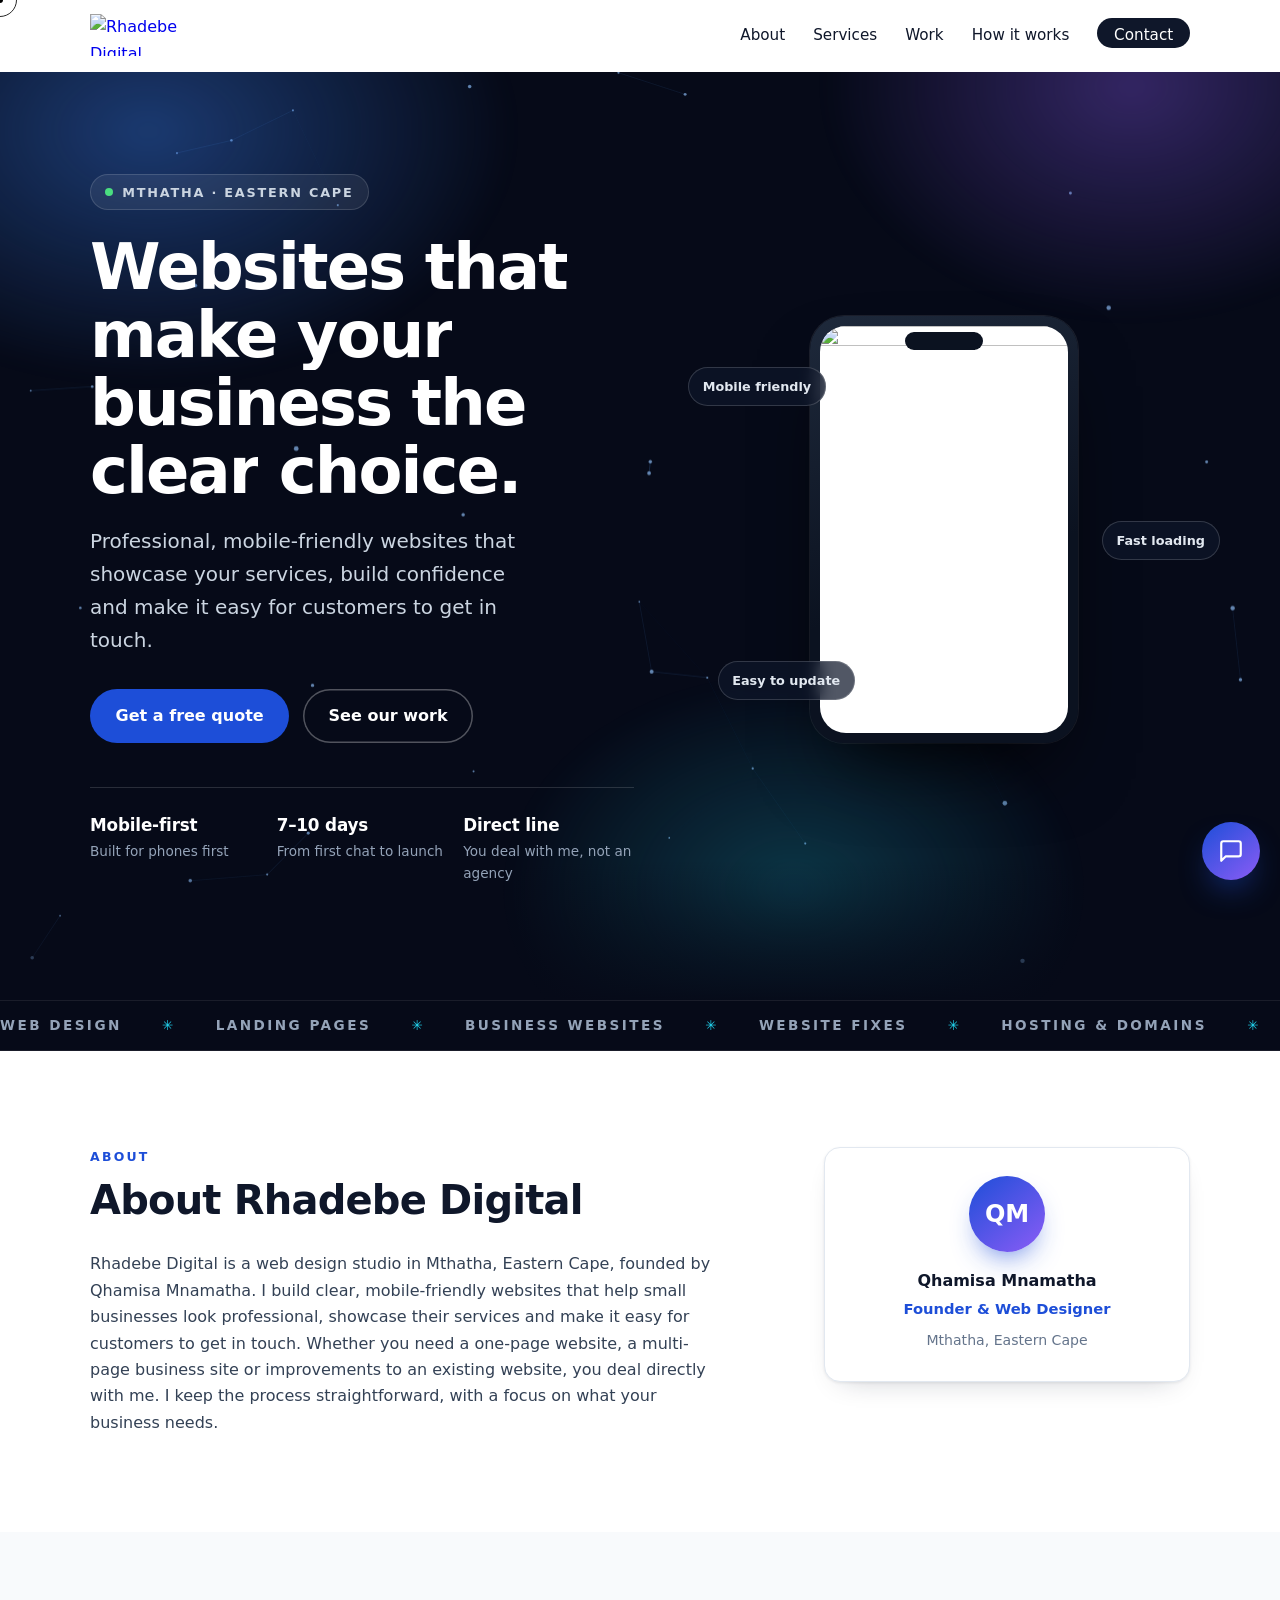
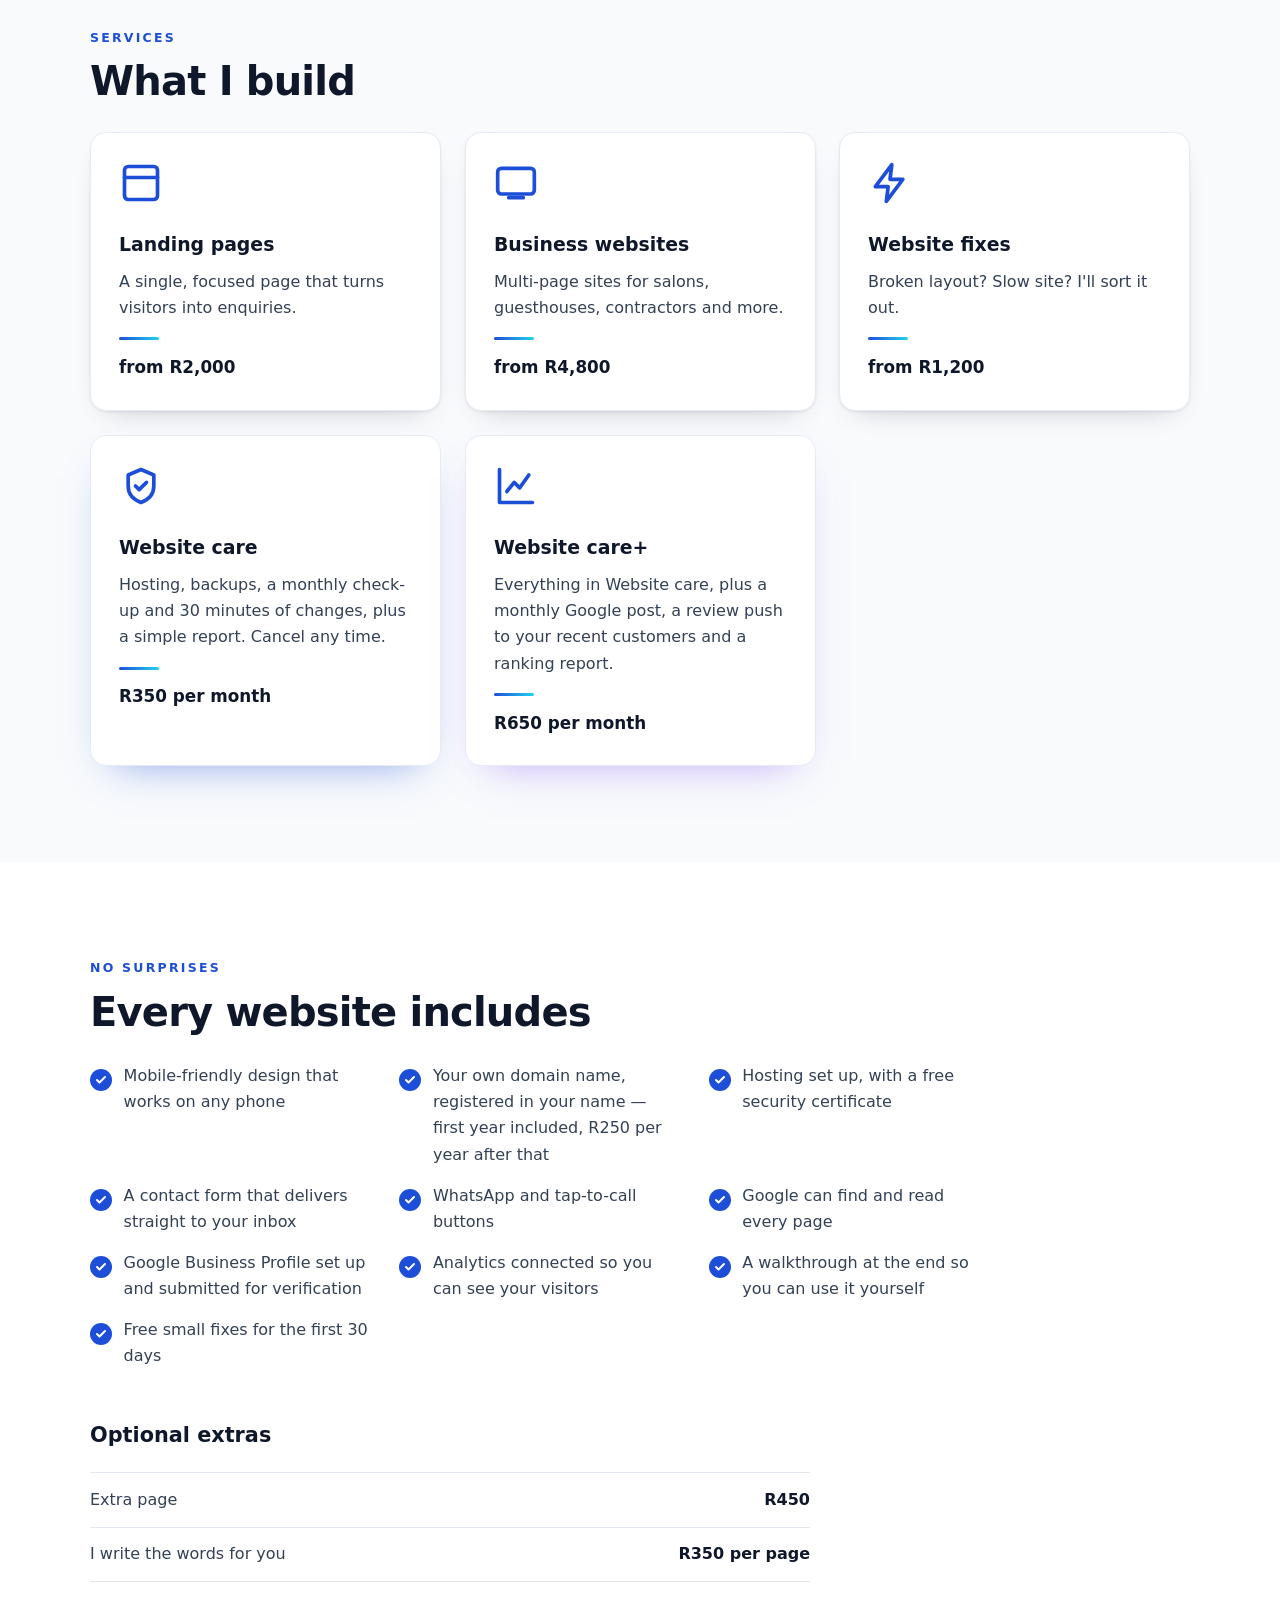
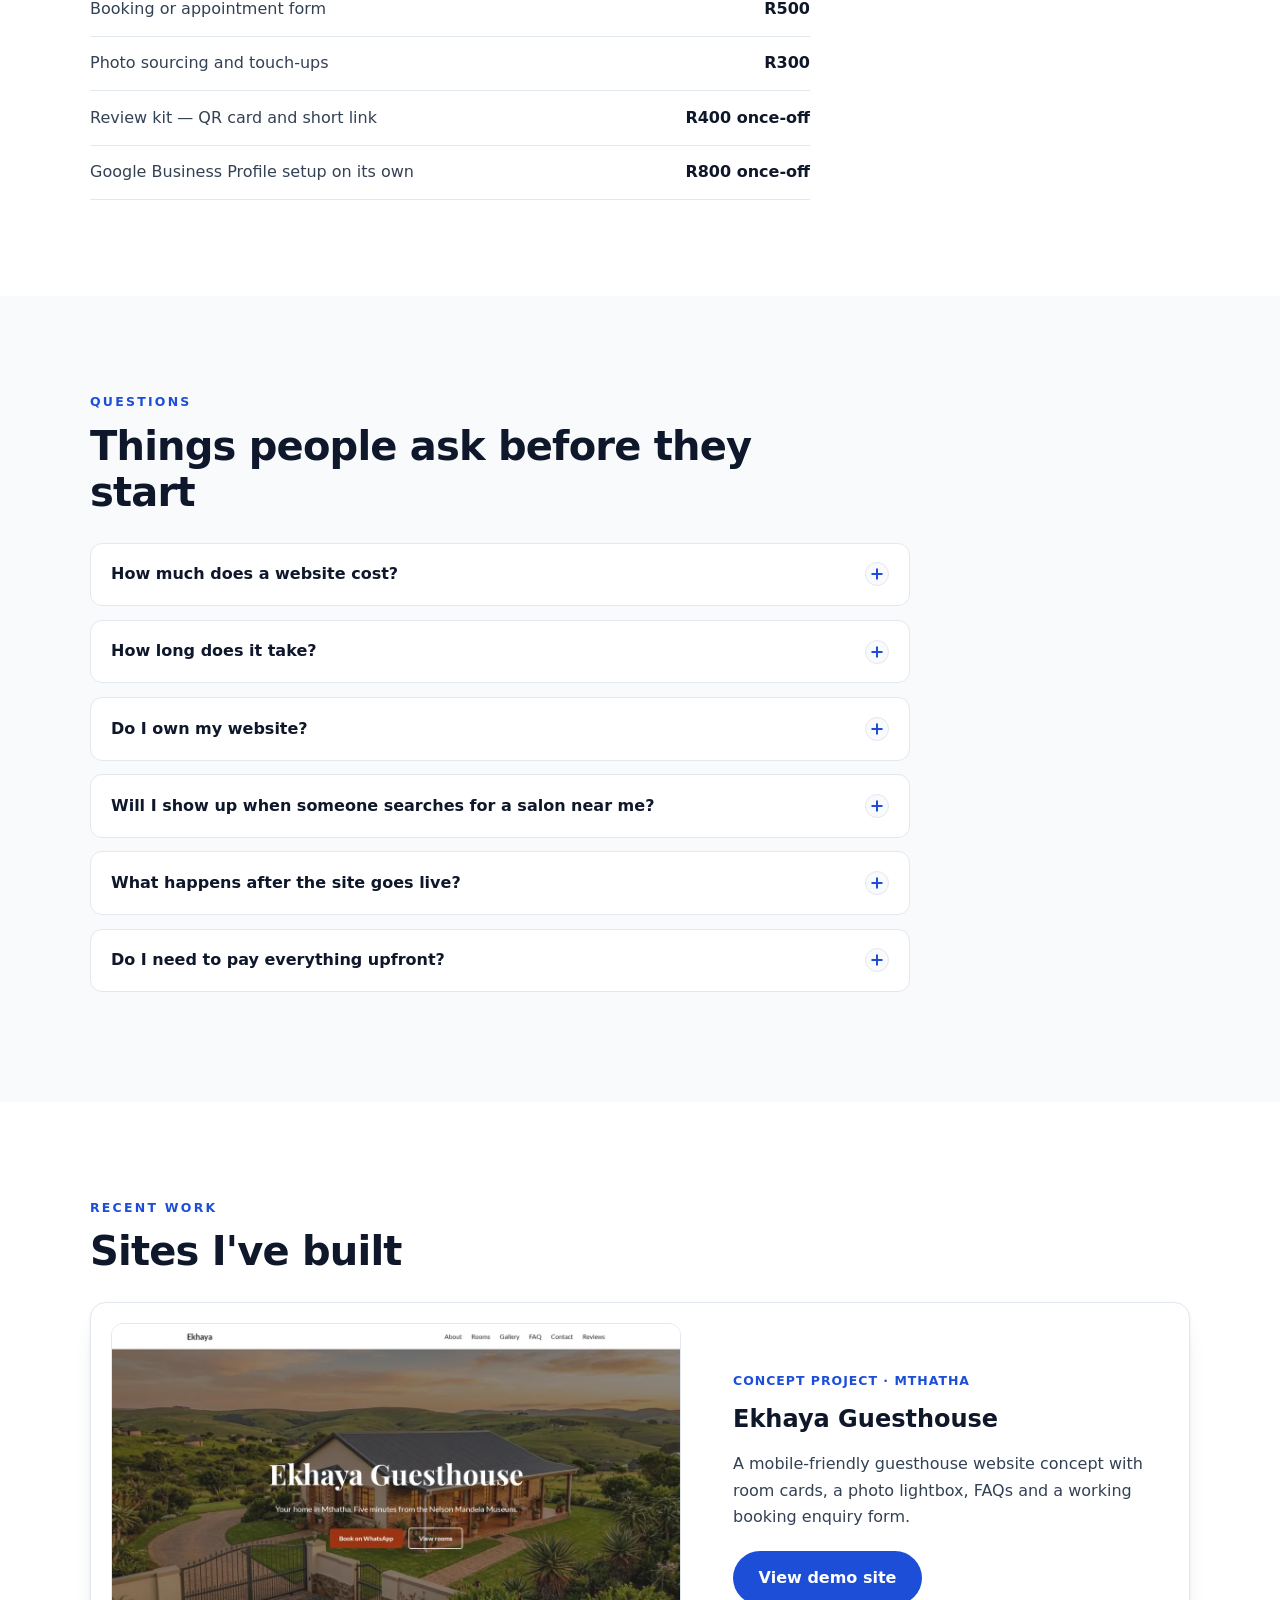
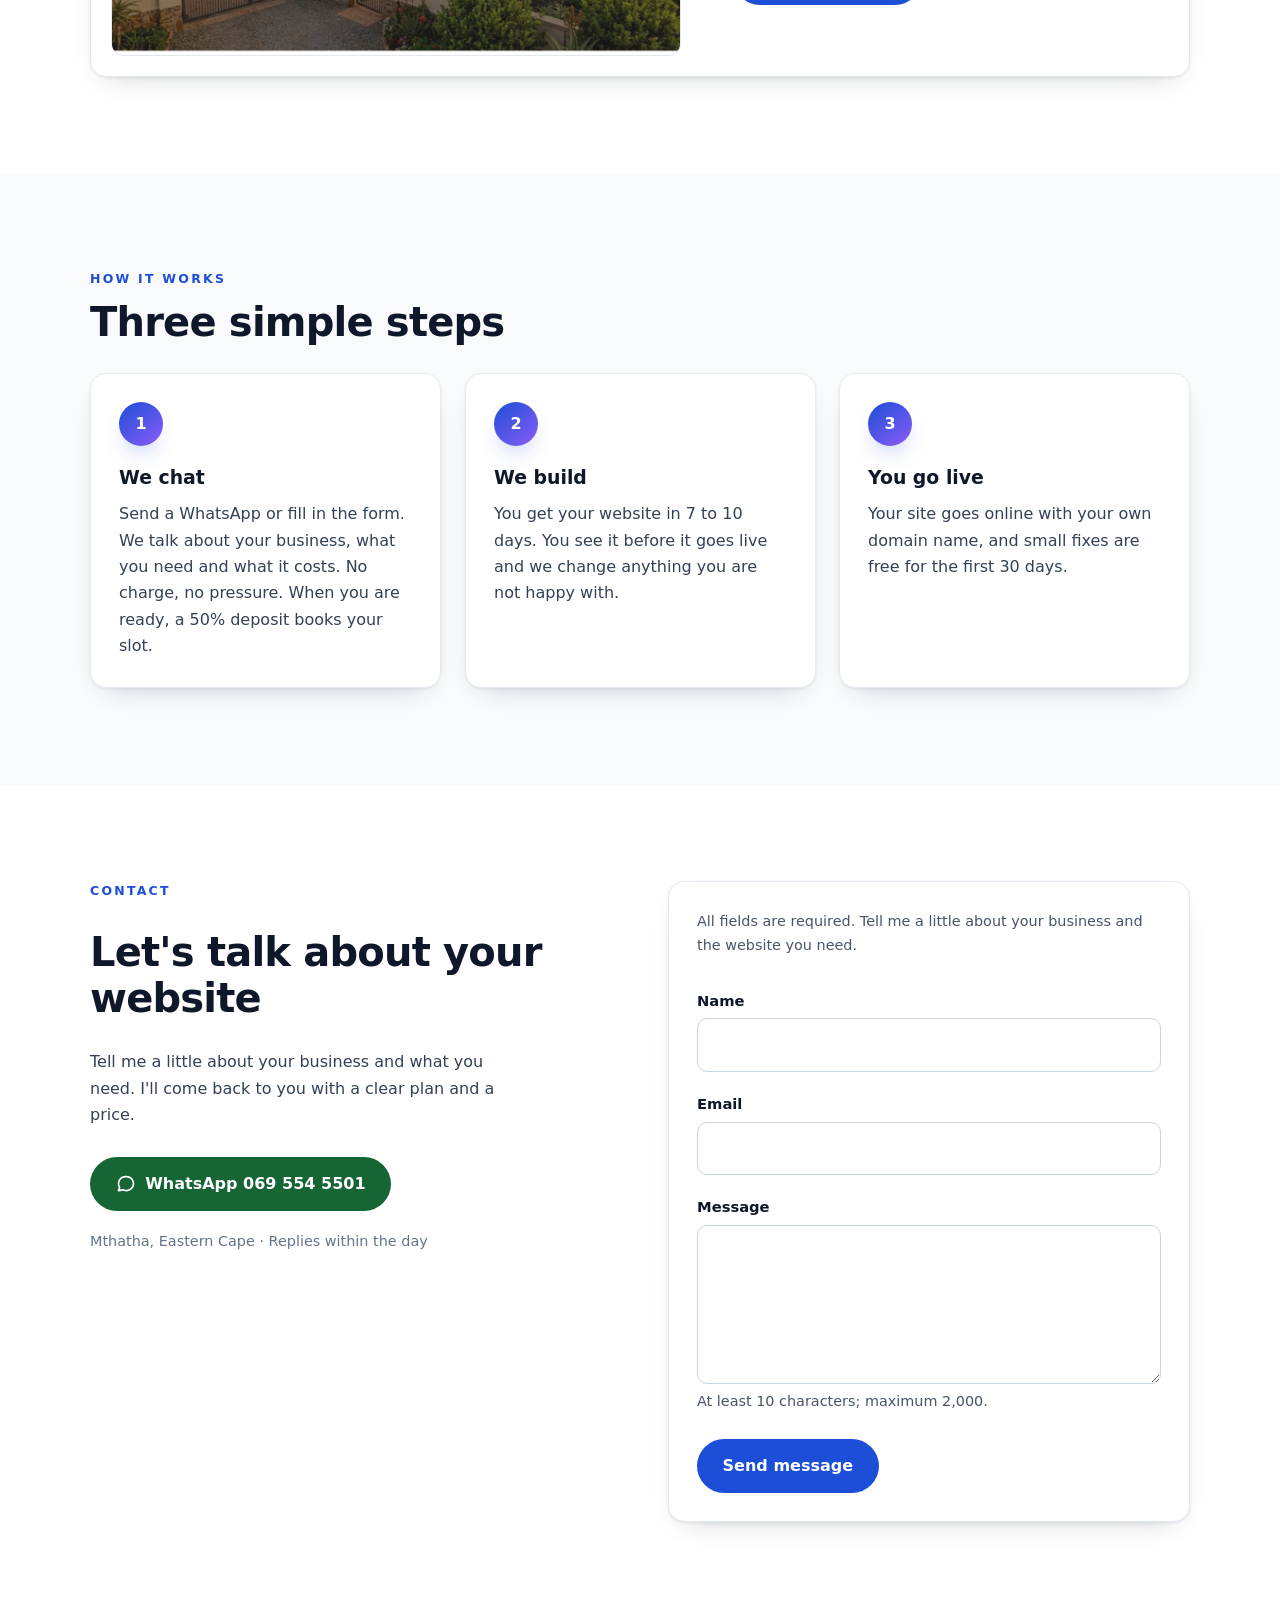
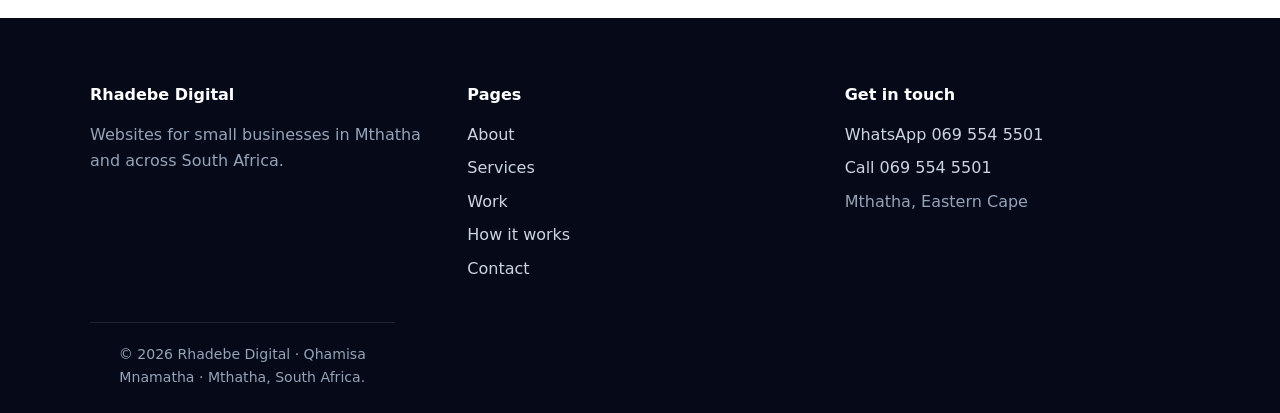
==== commit 0d032c04: "add care+ plan and domain renewal" ====
--- a/index.html
+++ b/index.html
@@ -215,6 +215,14 @@
           <p class="price">R350 per month</p>
         </article>
 
+        <article class="card card--care-plus" data-tilt>
+          <span class="card__glow" aria-hidden="true"></span>
+          <svg class="icon" viewBox="0 0 24 24" fill="none" stroke="currentColor" stroke-width="2" stroke-linecap="round" stroke-linejoin="round"><path d="M3 3v18h18"/><path d="M7 15l4-5 3 3 5-7"/></svg>
+          <h3>Website care+</h3>
+          <p>Everything in Website care, plus a monthly Google post, a review push to your recent customers and a ranking report.</p>
+          <p class="price">R650 per month</p>
+        </article>
+
       </div>
     </div>
   </section>
@@ -227,7 +235,7 @@
 
       <ul class="included">
         <li>Mobile-friendly design that works on any phone</li>
-        <li>Your own domain name, registered in your name</li>
+        <li>Your own domain name, registered in your name — first year included, R250 per year after that</li>
         <li>Hosting set up, with a free security certificate</li>
         <li>A contact form that delivers straight to your inbox</li>
         <li>WhatsApp and tap-to-call buttons</li>
@@ -275,7 +283,7 @@
         <details class="faq__item">
           <summary>Do I own my website?<span class="faq__icon" aria-hidden="true"></span></summary>
           <div class="faq__answer">
-            <p>Yes. The domain is registered in your name and the site is yours. If you ever decide to move to someone else, it goes with you. No lock-in.</p>
+            <p>Yes. The domain is registered in your name and the site is yours. If you ever decide to move to someone else, it goes with you. No lock-in. The first year of the domain is included; from year two it renews at R250 per year, which covers the registration and me handling the renewal so it never lapses.</p>
           </div>
         </details>
 
@@ -290,7 +298,7 @@
         <details class="faq__item">
           <summary>What happens after the site goes live?<span class="faq__icon" aria-hidden="true"></span></summary>
           <div class="faq__answer">
-            <p>Small fixes are free for the first 30 days. After that the Website Care plan at R350 a month covers hosting, backups, a monthly check-up, 30 minutes of changes and a monthly report. You can cancel any time.</p>
+            <p>Small fixes are free for the first 30 days. After that there are two care plans. Website care at R350 a month covers hosting, backups, a monthly check-up, 30 minutes of changes and a monthly report. Website care+ at R650 a month adds a monthly Google post, a review push to your recent customers and a ranking report. Both can be cancelled any time.</p>
           </div>
         </details>
 
--- a/style.css
+++ b/style.css
@@ -964,3 +964,14 @@
   .faq__icon::before, .faq__icon::after { transition: none; }
   .faq__answer { animation: none; }
 }
+
+/* ===== CARE PLANS ===== */
+@media (min-width: 1080px) {
+  #services .cards {
+    grid-template-columns: repeat(3, minmax(0, 1fr));
+  }
+}
+.card--care-plus {
+  border-color: var(--color-violet);
+  box-shadow: 0 18px 40px -24px rgba(139, 92, 246, .6);
+}
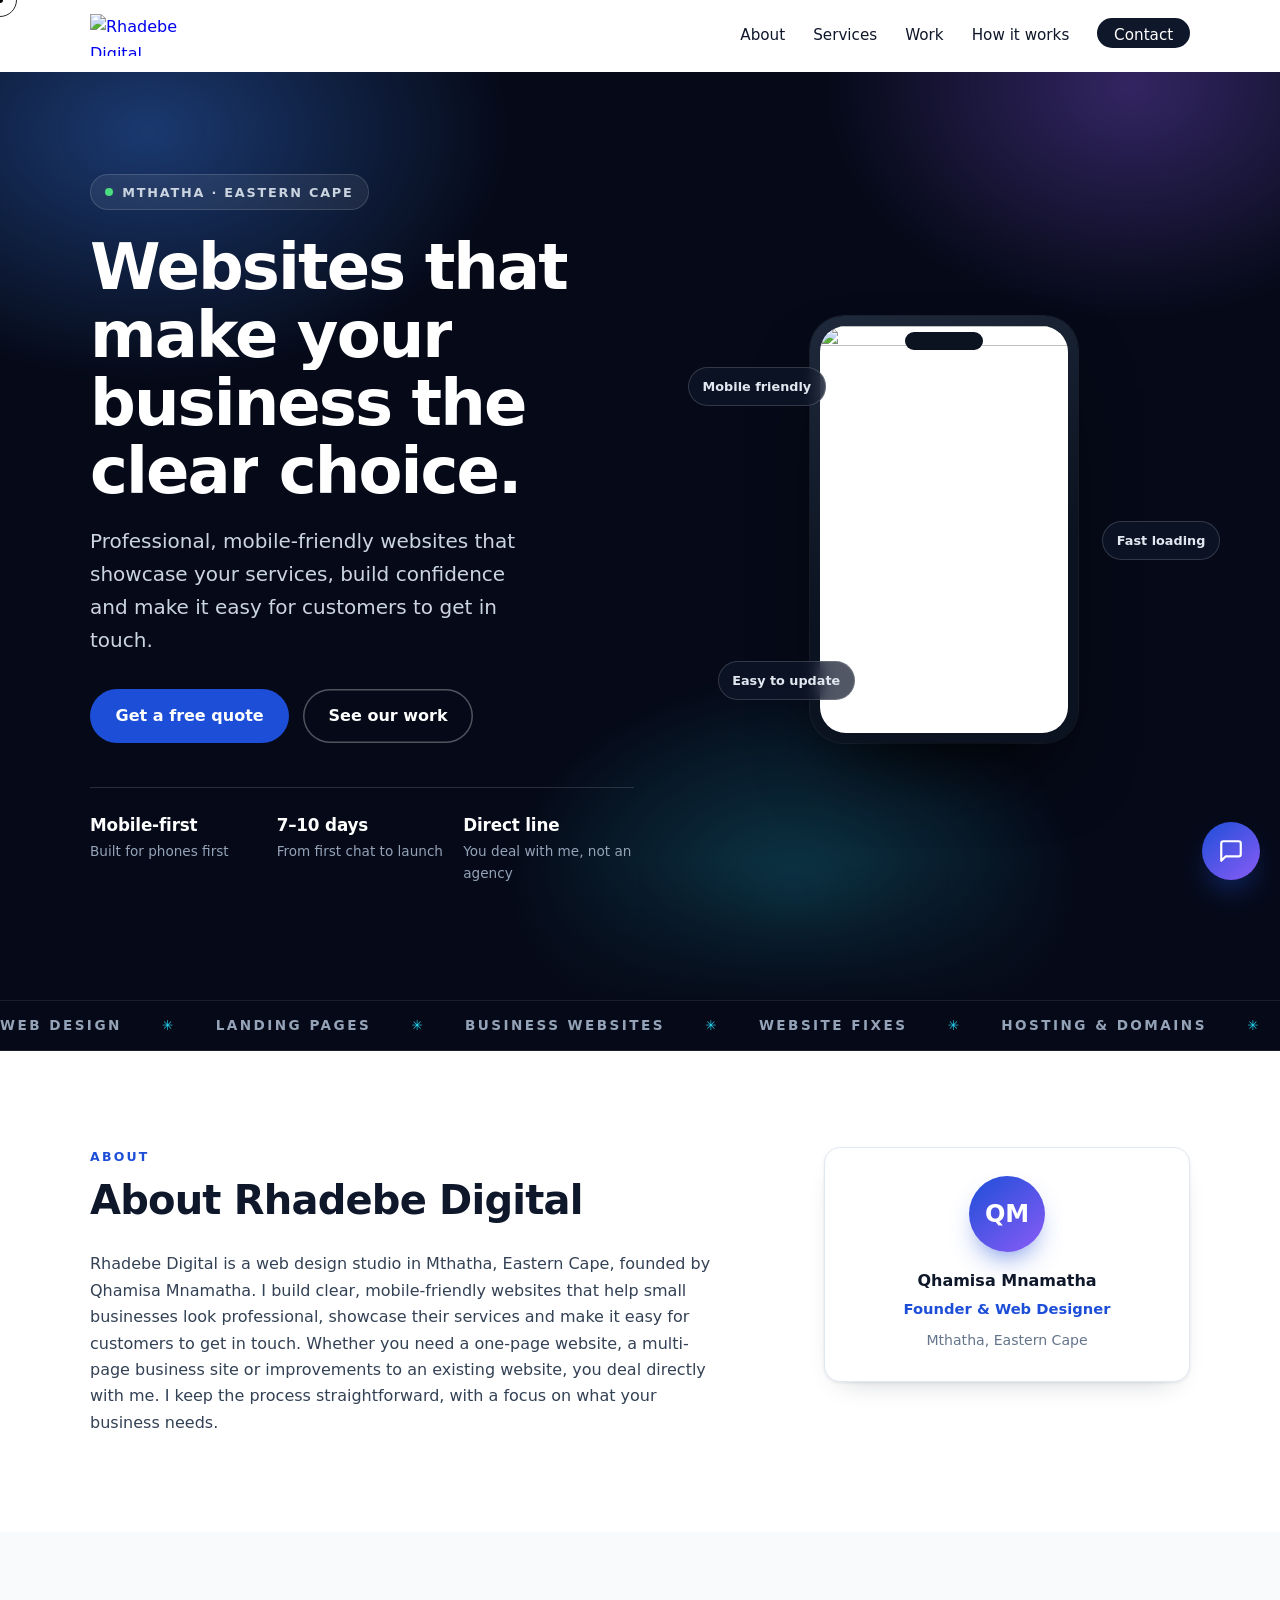
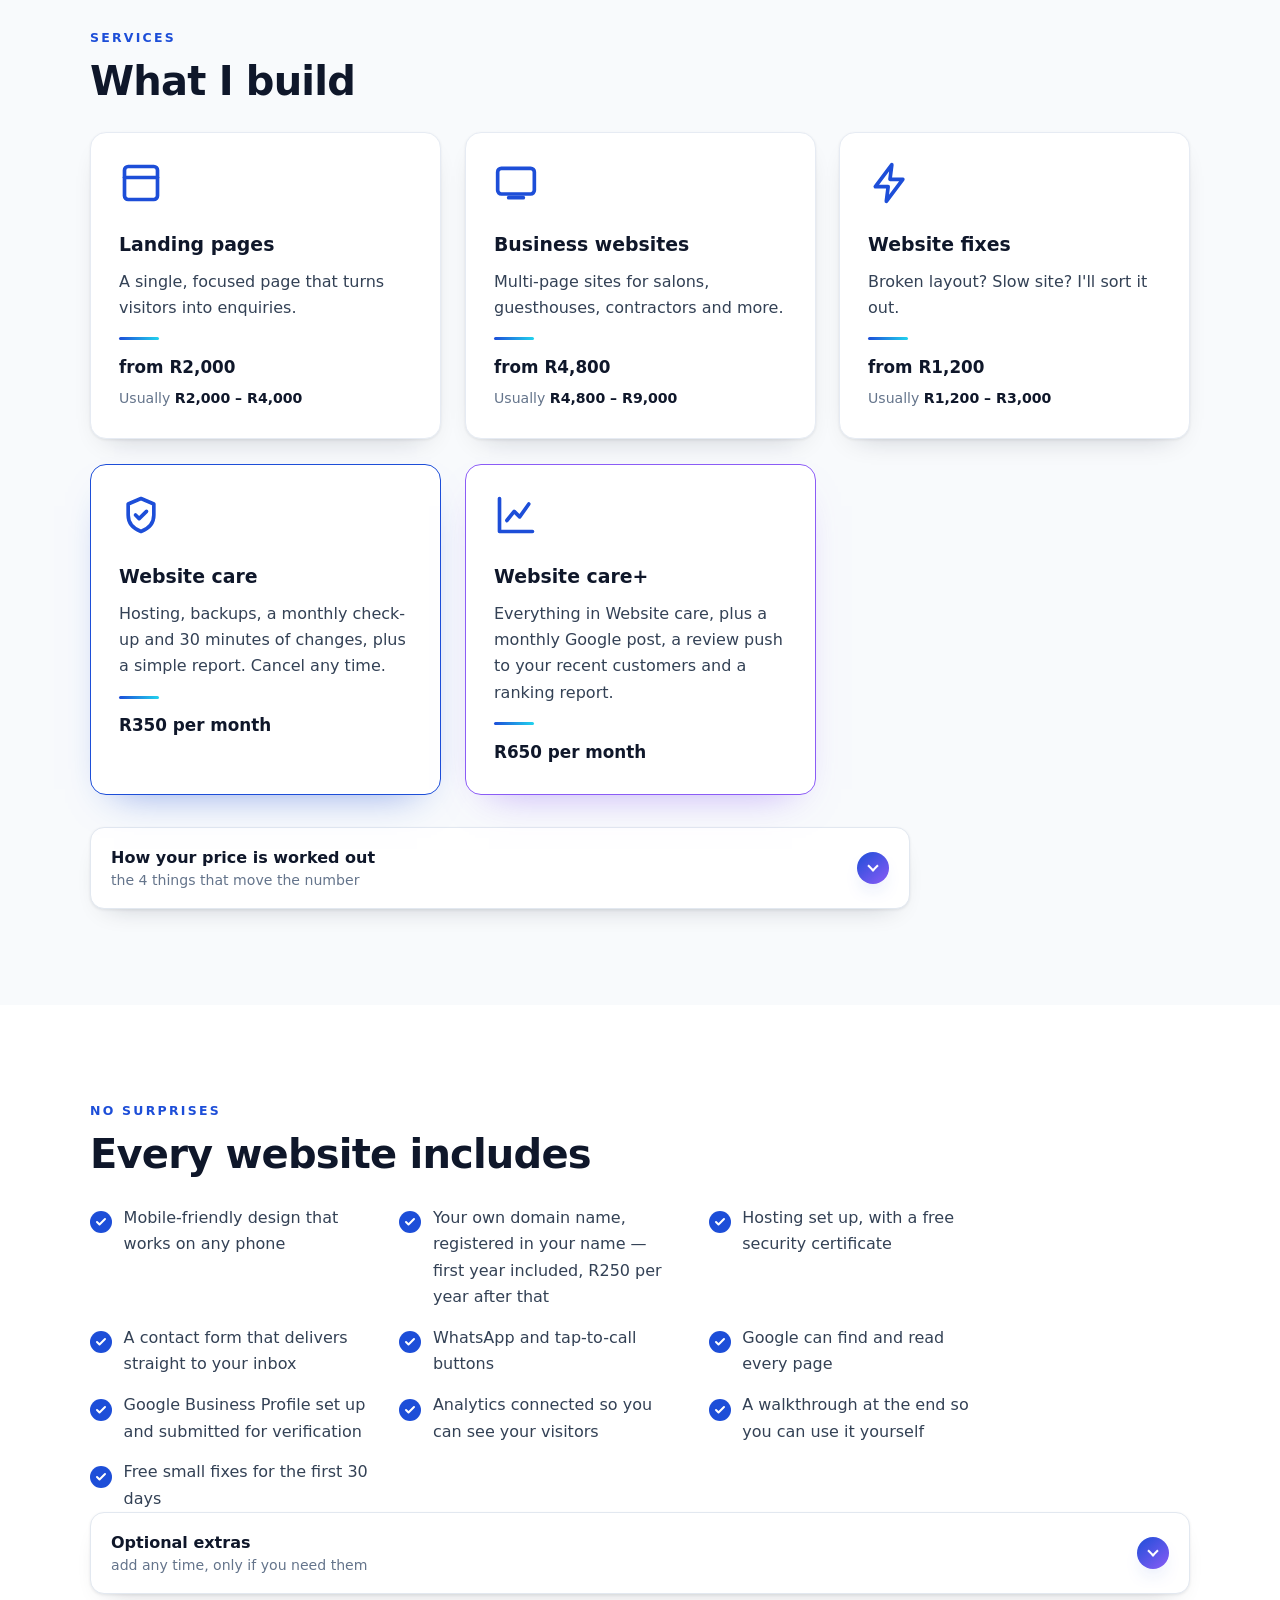
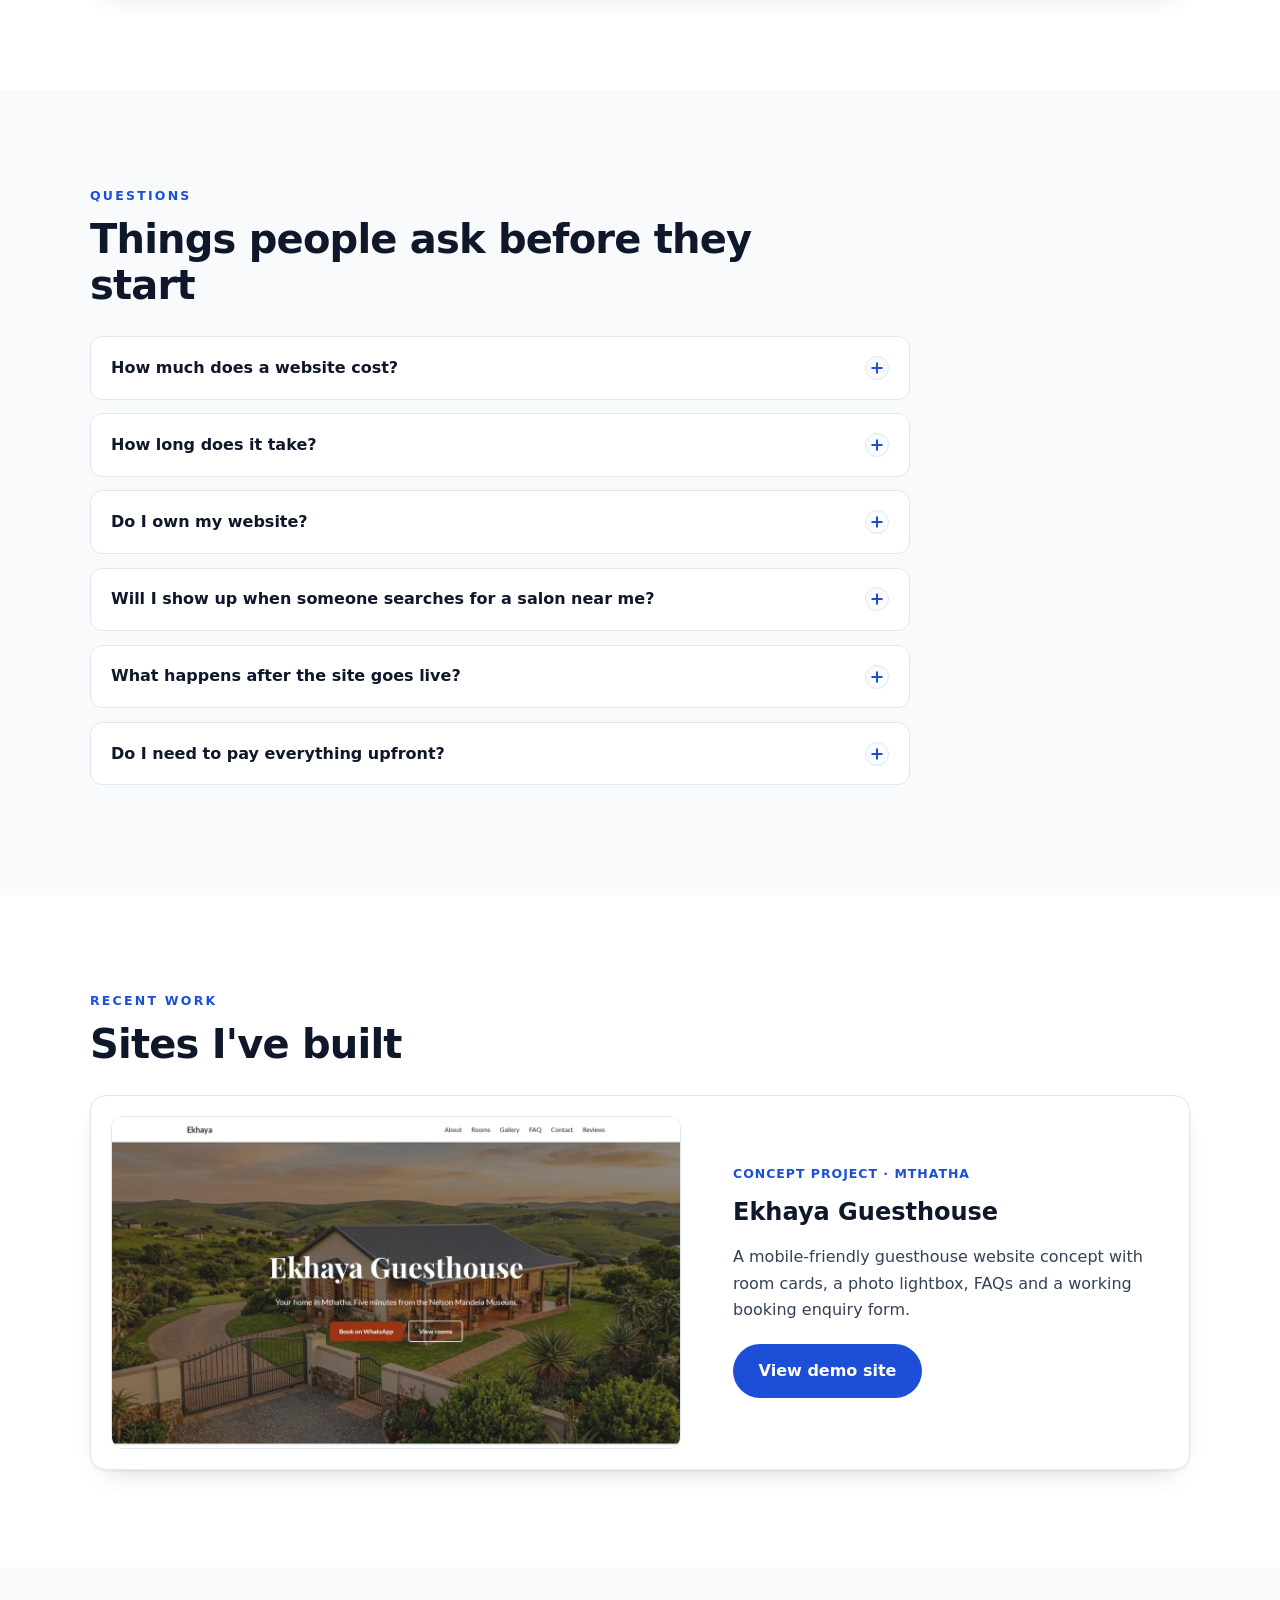
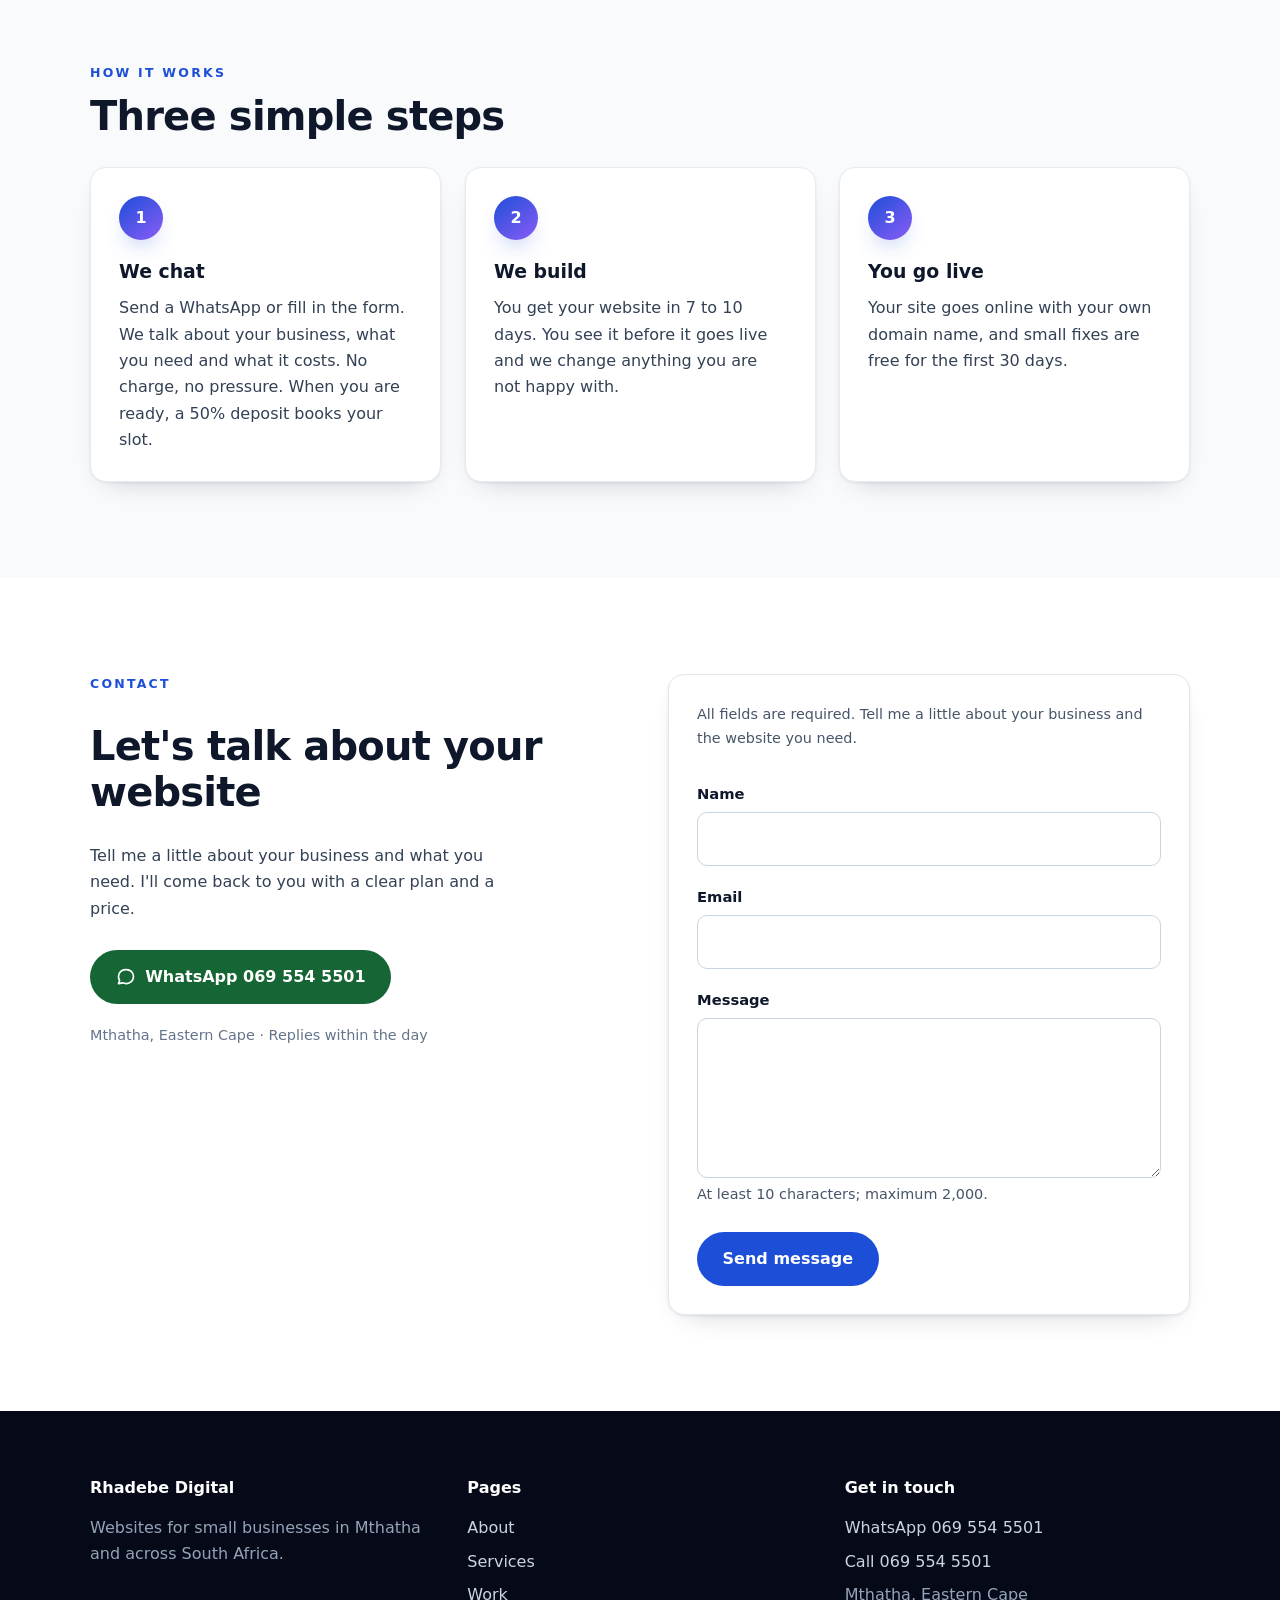
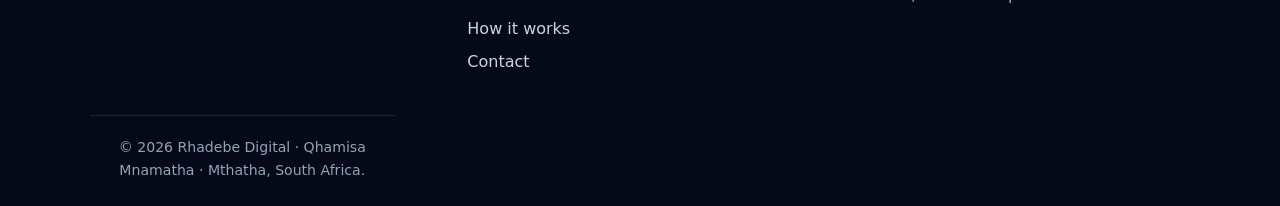
==== commit d2131130: "Add price ranges and click-to-open pricing panels - Added a price range under each build price: land" ====
--- a/index.html
+++ b/index.html
@@ -189,6 +189,7 @@
           <h3>Landing pages</h3>
           <p>A single, focused page that turns visitors into enquiries.</p>
           <p class="price">from R2,000</p>
+          <p class="price-range">Usually <strong>R2,000 – R4,000</strong></p>
         </article>
 
         <article class="card" data-tilt>
@@ -197,6 +198,7 @@
           <h3>Business websites</h3>
           <p>Multi-page sites for salons, guesthouses, contractors and more.</p>
           <p class="price">from R4,800</p>
+          <p class="price-range">Usually <strong>R4,800 – R9,000</strong></p>
         </article>
 
         <article class="card" data-tilt>
@@ -205,6 +207,7 @@
           <h3>Website fixes</h3>
           <p>Broken layout? Slow site? I'll sort it out.</p>
           <p class="price">from R1,200</p>
+          <p class="price-range">Usually <strong>R1,200 – R3,000</strong></p>
         </article>
 
         <article class="card card--care" data-tilt>
@@ -222,6 +225,33 @@
           <p>Everything in Website care, plus a monthly Google post, a review push to your recent customers and a ranking report.</p>
           <p class="price">R650 per month</p>
         </article>
+
+      </div>
+
+      <div class="price-panels">
+
+        <details class="panel">
+          <summary>
+            <span class="panel__text">
+              <span class="panel__title">How your price is worked out</span>
+              <span class="panel__hint">the 4 things that move the number</span>
+            </span>
+            <span class="panel__icon" aria-hidden="true"></span>
+          </summary>
+          <div class="panel__body">
+            <div class="panel__inner">
+              <div class="panel__pad">
+                <ul class="price-factors">
+                  <li><strong>Pages.</strong> A three-page site costs less than an eight-page one. Extra pages are R450 each.</li>
+                  <li><strong>Photos.</strong> Photos you already have cost nothing. If I must find and clean them up, that is R300.</li>
+                  <li><strong>Words.</strong> You can write them, or I write them for you at R350 a page.</li>
+                  <li><strong>Extras.</strong> Things like a booking form (R500) or a review kit (R400). The full list is under “Every website includes” below.</li>
+                </ul>
+                <p class="panel__note">You get one fixed price <strong>in writing before I start</strong> — and that is what you pay. Nothing gets added at the end.</p>
+              </div>
+            </div>
+          </div>
+        </details>
 
       </div>
     </div>
@@ -246,15 +276,29 @@
         <li>Free small fixes for the first 30 days</li>
       </ul>
 
-      <h3 class="extras-title">Optional extras</h3>
-      <ul class="extras">
-        <li><span>Extra page</span><strong>R450</strong></li>
-        <li><span>I write the words for you</span><strong>R350 per page</strong></li>
-        <li><span>Booking or appointment form</span><strong>R500</strong></li>
-        <li><span>Photo sourcing and touch-ups</span><strong>R300</strong></li>
-        <li><span>Review kit — QR card and short link</span><strong>R400 once-off</strong></li>
-        <li><span>Google Business Profile setup on its own</span><strong>R800 once-off</strong></li>
-      </ul>
+      <details class="panel">
+        <summary>
+          <span class="panel__text">
+            <span class="panel__title">Optional extras</span>
+            <span class="panel__hint">add any time, only if you need them</span>
+          </span>
+          <span class="panel__icon" aria-hidden="true"></span>
+        </summary>
+        <div class="panel__body">
+          <div class="panel__inner">
+            <div class="panel__pad">
+              <ul class="extras">
+                <li><span>Extra page</span><strong>R450</strong></li>
+                <li><span>I write the words for you</span><strong>R350 per page</strong></li>
+                <li><span>Booking or appointment form</span><strong>R500</strong></li>
+                <li><span>Photo sourcing and touch-ups</span><strong>R300</strong></li>
+                <li><span>Review kit — QR card and short link</span><strong>R400 once-off</strong></li>
+                <li><span>Google Business Profile setup on its own</span><strong>R800 once-off</strong></li>
+              </ul>
+            </div>
+          </div>
+        </div>
+      </details>
     </div>
   </section>
 
@@ -269,7 +313,7 @@
         <details class="faq__item">
           <summary>How much does a website cost?<span class="faq__icon" aria-hidden="true"></span></summary>
           <div class="faq__answer">
-            <p>A landing page starts at R2,000 and a full business website starts at R4,800. You get a fixed price in writing before anything starts, so there is no bill at the end that you were not expecting.</p>
+            <p>A landing page is usually R2,000 to R4,000 and a full business website is usually R4,800 to R9,000. You get one fixed price in writing before anything starts, so there is no bill at the end that you were not expecting.</p>
           </div>
         </details>
 
--- a/style.css
+++ b/style.css
@@ -975,3 +975,134 @@
   border-color: var(--color-violet);
   box-shadow: 0 18px 40px -24px rgba(139, 92, 246, .6);
 }
+
+/* ===== CARE PLAN BORDERS ===== */
+.card.card--care {
+  border-color: var(--color-primary);
+  box-shadow: 0 18px 40px -24px rgba(29, 78, 216, .6);
+}
+.card.card--care-plus {
+  border-color: var(--color-violet);
+  box-shadow: 0 18px 40px -24px rgba(139, 92, 246, .6);
+}
+
+/* ===== PRICE RANGES + CLICK-TO-OPEN PANELS ===== */
+.price-range {
+  margin-top: .35rem;
+  font-size: .88rem;
+  color: var(--color-muted);
+}
+.price-range strong { color: var(--color-dark); font-weight: 700; }
+
+.price-panels {
+  margin-top: 2rem;
+  max-width: 820px;
+  display: grid;
+  gap: .9rem;
+}
+
+.panel {
+  background: #fff;
+  border: 1px solid var(--color-line);
+  border-radius: 14px;
+  overflow: hidden;
+  box-shadow: var(--shadow-card);
+  transition: box-shadow .3s ease, border-color .3s ease;
+}
+.panel:hover { border-color: rgba(29, 78, 216, .45); box-shadow: var(--shadow-lift); }
+.panel[open] { border-color: rgba(29, 78, 216, .55); }
+
+.panel > summary {
+  display: flex;
+  align-items: center;
+  gap: 1rem;
+  padding: 1.05rem 1.25rem;
+  cursor: pointer;
+  list-style: none;
+}
+.panel > summary::-webkit-details-marker { display: none; }
+.panel > summary:focus-visible { outline: 3px solid var(--color-primary); outline-offset: -3px; }
+
+.panel__text { display: flex; flex-direction: column; flex: 1 1 auto; min-width: 0; }
+.panel__title { font-weight: 700; color: var(--color-dark); }
+.panel__hint { font-size: .88rem; color: var(--color-muted); line-height: 1.4; }
+
+.panel__icon {
+  position: relative;
+  flex: 0 0 auto;
+  width: 32px;
+  height: 32px;
+  border-radius: 50%;
+  display: grid;
+  place-items: center;
+  background: linear-gradient(140deg, var(--color-primary), var(--color-violet));
+  box-shadow: 0 10px 20px -12px rgba(29, 78, 216, .9);
+  transition: transform .25s ease;
+}
+.panel > summary:hover .panel__icon { transform: scale(1.1); }
+.panel > summary:hover .panel__title { color: var(--color-primary); }
+.panel__icon::before {
+  content: "";
+  width: 8px;
+  height: 8px;
+  border-right: 2px solid #fff;
+  border-bottom: 2px solid #fff;
+  transform: translateY(-2px) rotate(45deg);
+  transition: transform .3s cubic-bezier(.22, 1, .36, 1);
+}
+.panel[open] .panel__icon::before { transform: translateY(3px) rotate(225deg); }
+
+.panel__body {
+  display: grid;
+  grid-template-rows: 0fr;
+  transition: grid-template-rows .35s cubic-bezier(.22, 1, .36, 1);
+}
+.panel[open] .panel__body { grid-template-rows: 1fr; }
+.panel__inner {
+  overflow: hidden;
+  min-height: 0;
+}
+.panel__pad { padding: 0 1.25rem 1.25rem; }
+.panel[open] .panel__pad { animation: panel-in .35s ease both; }
+@keyframes panel-in {
+  from { opacity: 0; transform: translateY(-6px); }
+  to { opacity: 1; transform: none; }
+}
+
+.price-factors { list-style: none; display: grid; gap: .8rem; }
+.price-factors li { position: relative; padding-left: 1.4rem; }
+.price-factors li::before {
+  content: "";
+  position: absolute;
+  left: 0;
+  top: .6rem;
+  width: 8px;
+  height: 8px;
+  border-radius: 50%;
+  background: linear-gradient(140deg, var(--color-primary), var(--color-cyan));
+}
+
+.panel__note {
+  margin-top: 1.1rem;
+  padding: .85rem 1rem;
+  border-left: 3px solid var(--color-primary);
+  background: rgba(59, 130, 246, .07);
+  border-radius: 0 10px 10px 0;
+  font-size: .93rem;
+  color: var(--color-dark);
+}
+
+.panel .extras { margin-top: 0; max-width: none; border-top: 0; }
+.panel .extras li:first-child { padding-top: 0; }
+.panel .extras li:last-child { border-bottom: 0; padding-bottom: .25rem; }
+
+@media (max-width: 520px) {
+  .panel__hint { display: none; }
+}
+
+@media (prefers-reduced-motion: reduce) {
+  .panel__body { transition: none; }
+  .panel[open] .panel__pad { animation: none; }
+  .panel__icon, .panel__icon::before { transition: none; }
+  .panel > summary:hover .panel__icon { transform: none; }
+}
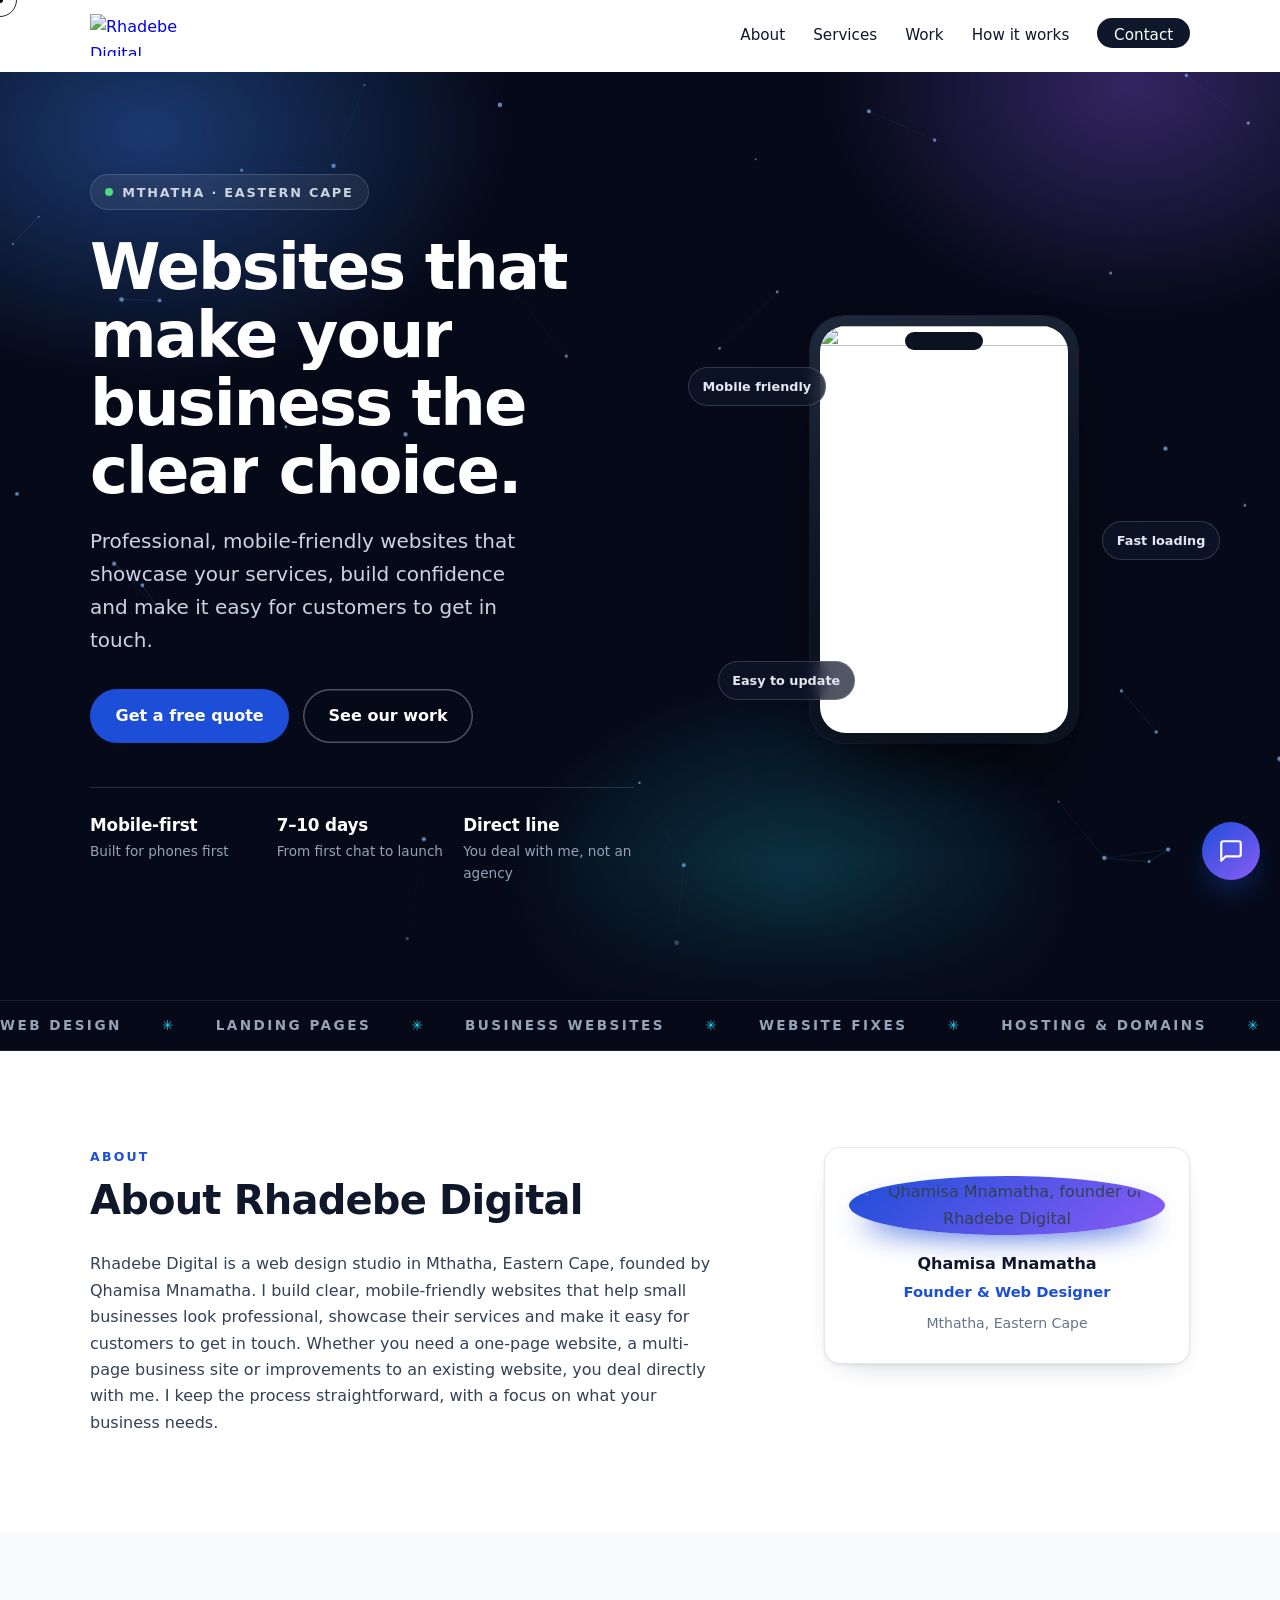
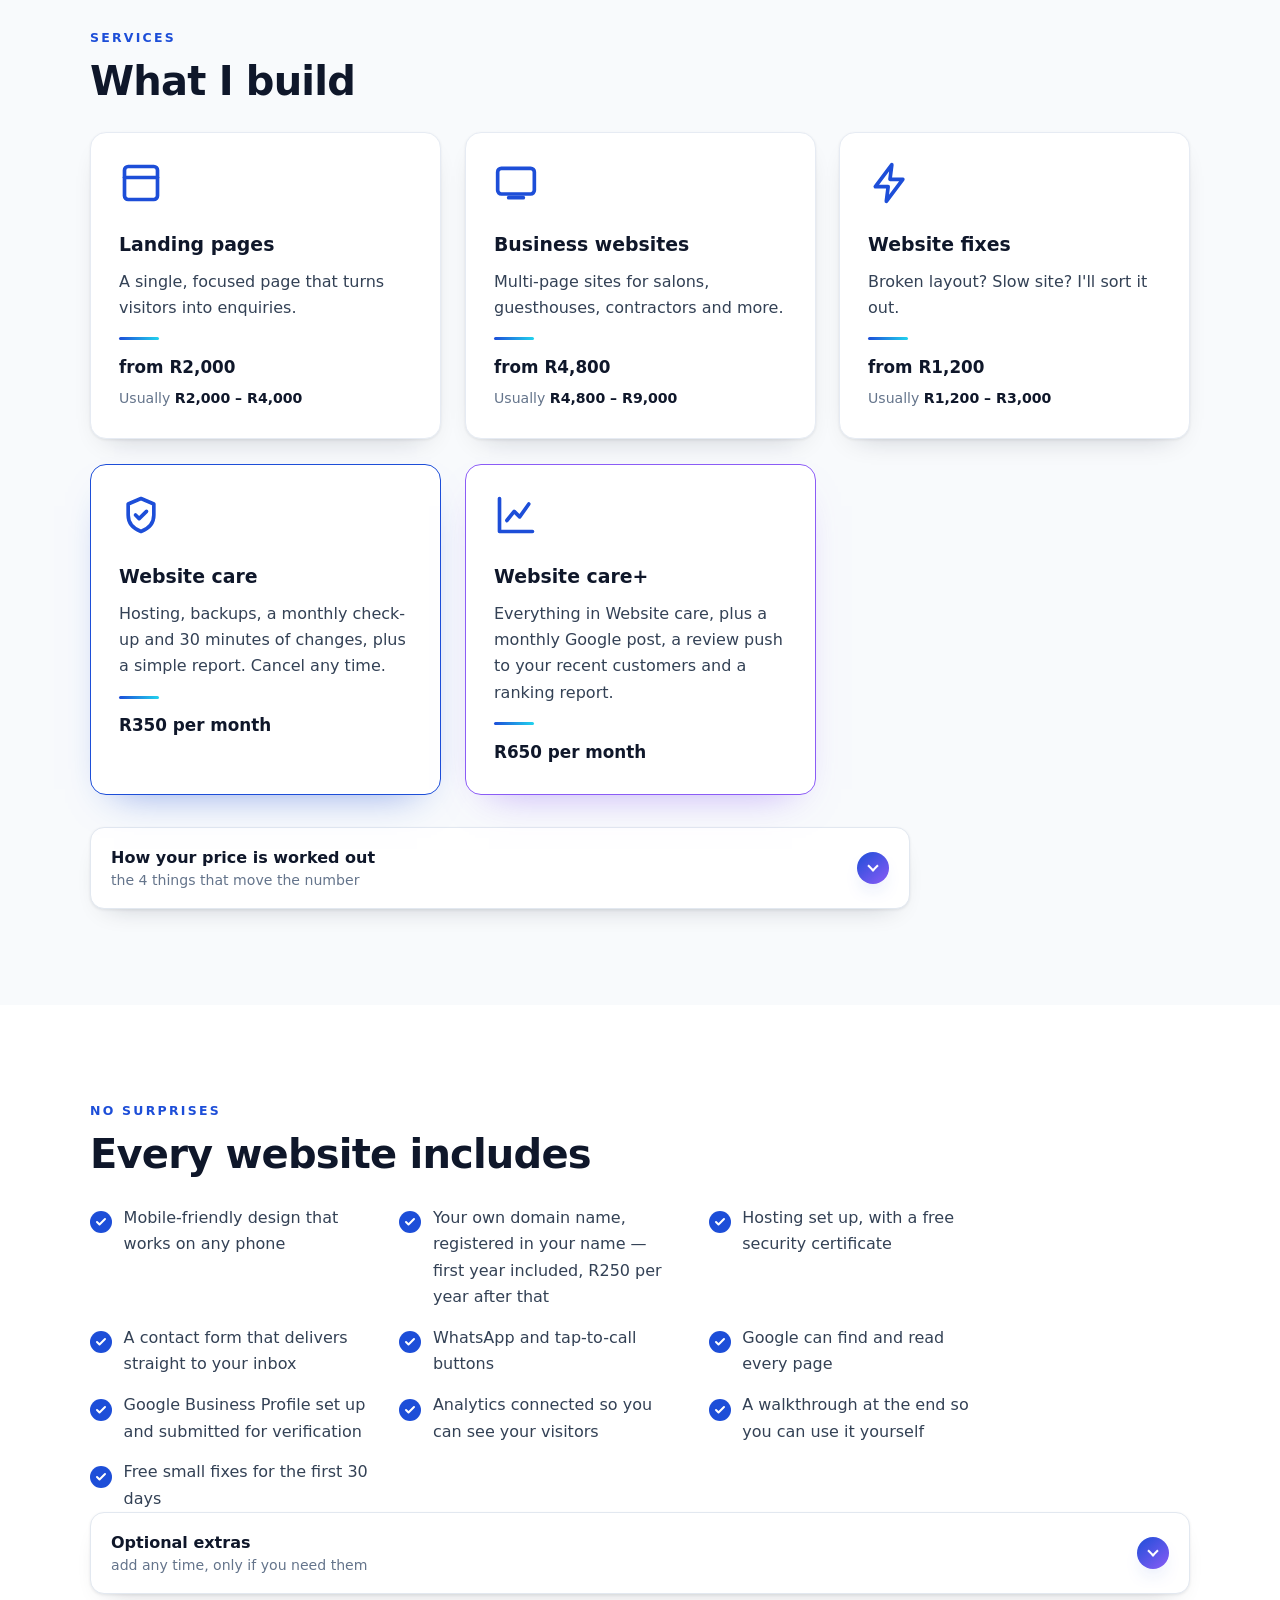
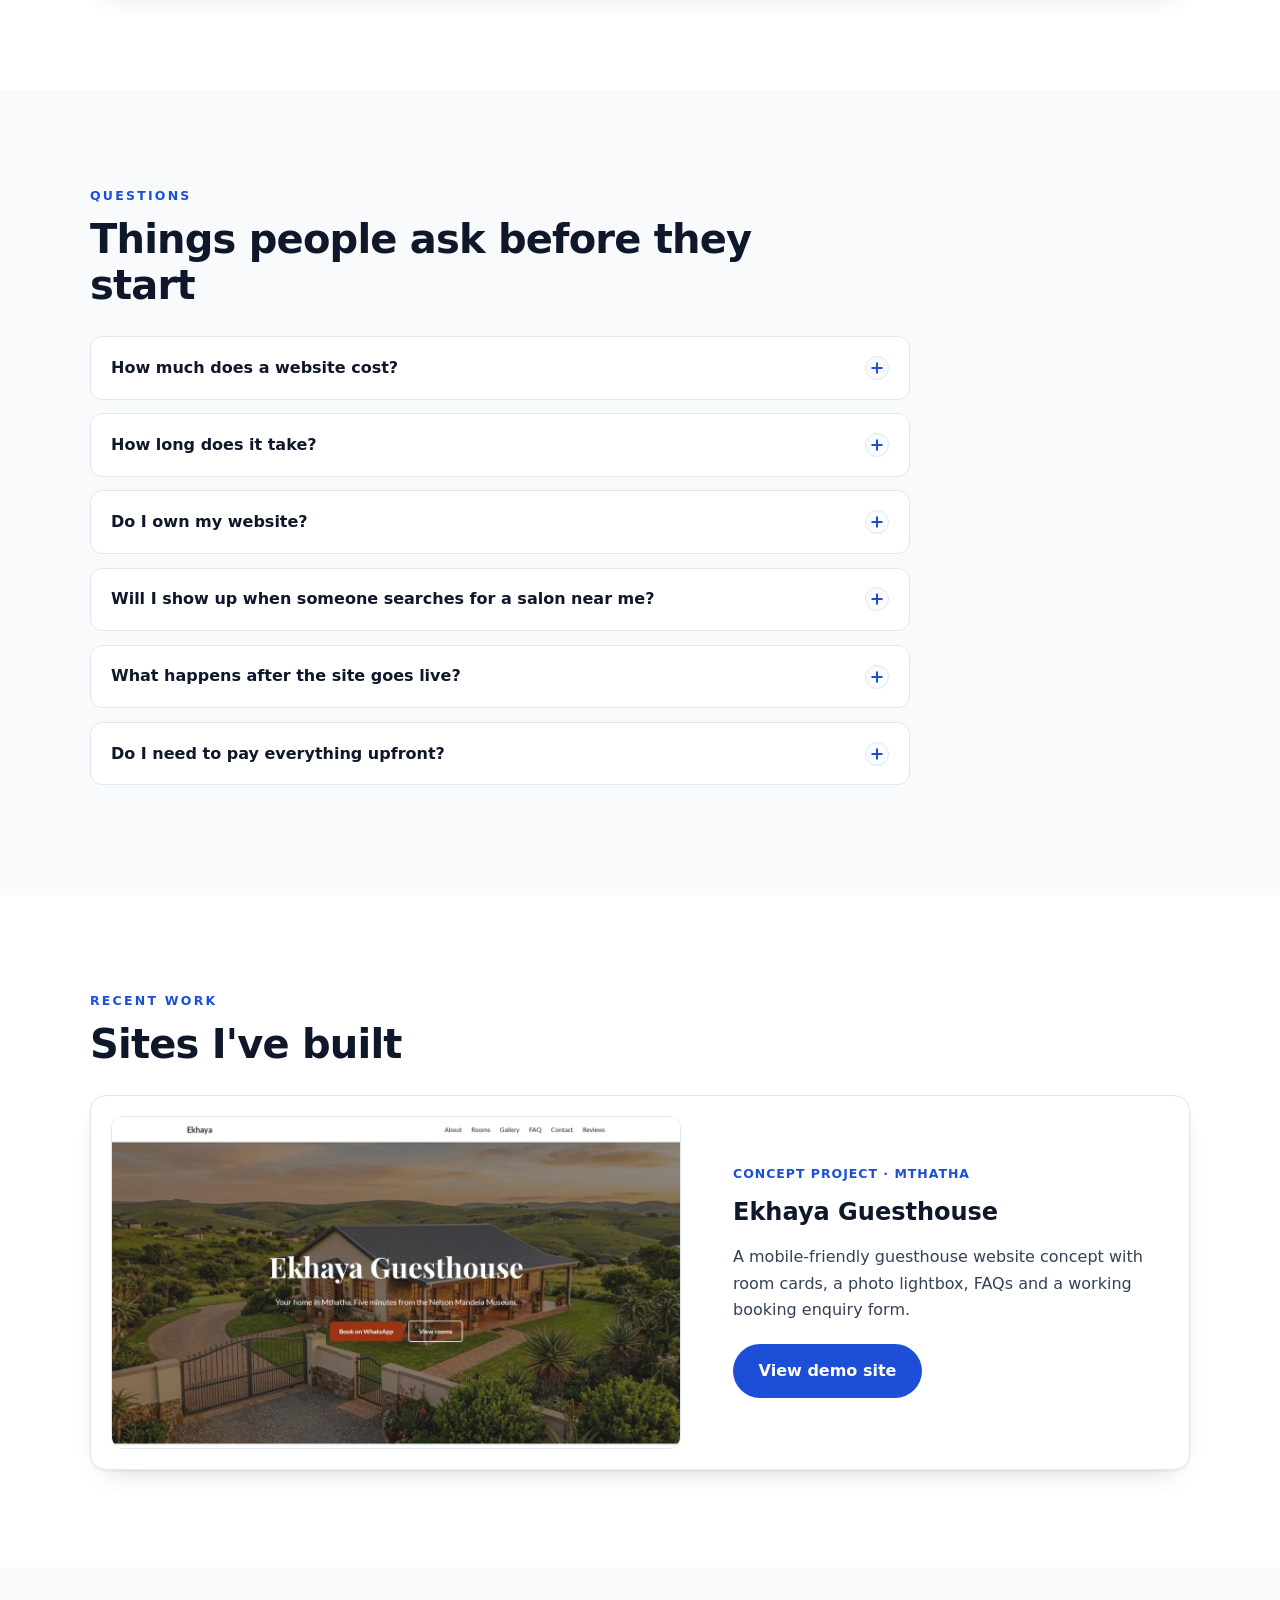
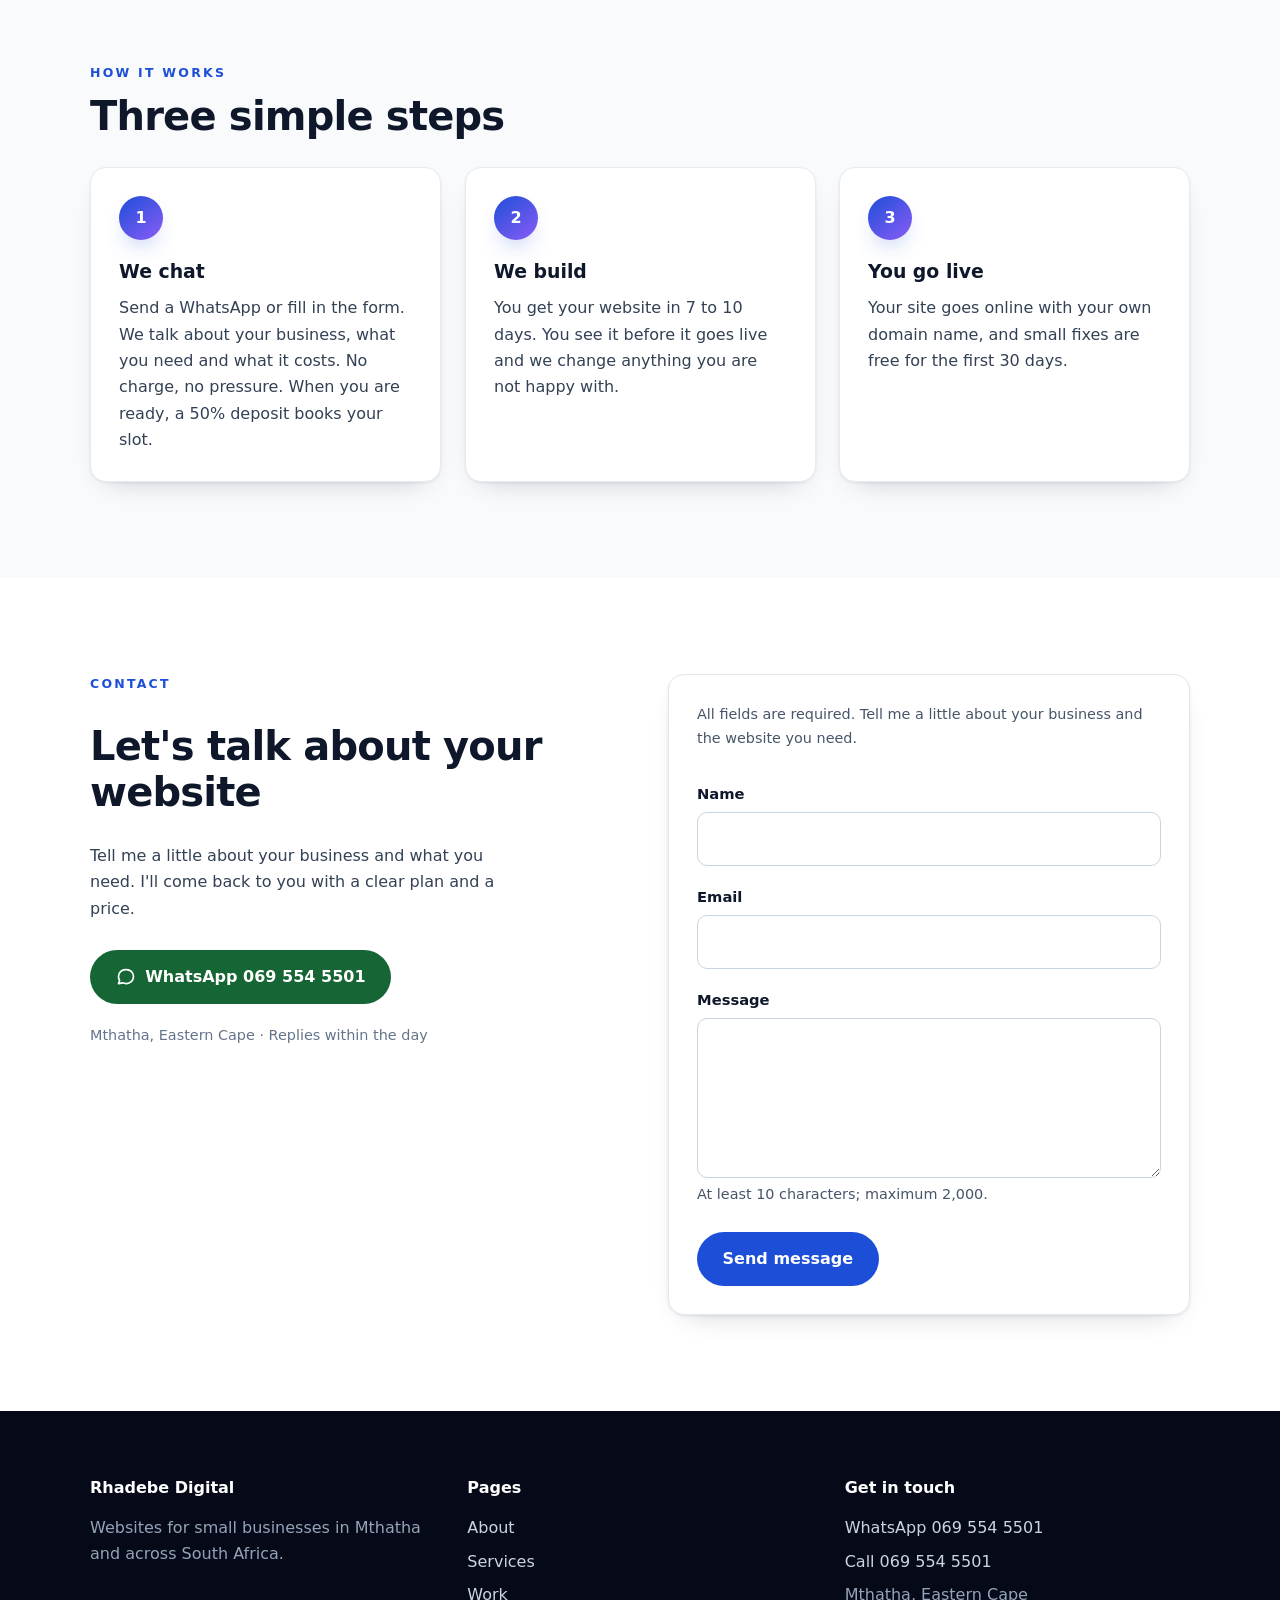
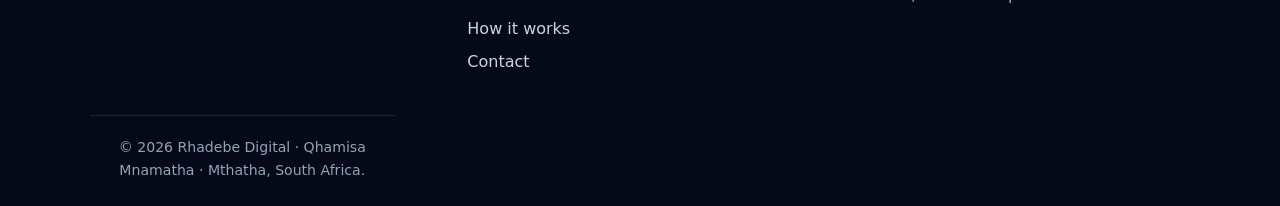
==== commit b71f0178: "Add founder photo to the About section - Replaced the QM initials avatar in the About section with a" ====
--- a/index.html
+++ b/index.html
@@ -167,7 +167,9 @@
           <p>Rhadebe Digital is a web design studio in Mthatha, Eastern Cape, founded by Qhamisa Mnamatha. I build clear, mobile-friendly websites that help small businesses look professional, showcase their services and make it easy for customers to get in touch. Whether you need a one-page website, a multi-page business site or improvements to an existing website, you deal directly with me. I keep the process straightforward, with a focus on what your business needs.</p>
         </div>
         <div class="founder-card" data-tilt>
-          <span class="founder-card__initials" aria-hidden="true">QM</span>
+          <img class="founder-card__photo" src="images/qhamisa-mnamatha.webp"
+               width="200" height="200" loading="lazy" decoding="async"
+               alt="Qhamisa Mnamatha, founder of Rhadebe Digital">
           <p class="founder-card__name">Qhamisa Mnamatha</p>
           <p class="founder-card__role">Founder &amp; Web Designer</p>
           <p class="founder-card__meta">Mthatha, Eastern Cape</p>
--- a/style.css
+++ b/style.css
@@ -510,16 +510,13 @@
   text-align: center;
   box-shadow: var(--shadow-card);
 }
-.founder-card__initials {
-  display: inline-flex;
-  align-items: center;
-  justify-content: center;
-  width: 76px; height: 76px;
+.founder-card__photo {
+  width: 100px;
+  height: 100px;
+  padding: 3px;
   border-radius: 50%;
+  object-fit: cover;
   margin-bottom: 1rem;
-  font-weight: 800;
-  font-size: 1.5rem;
-  color: #fff;
   background: linear-gradient(140deg, var(--color-primary), var(--color-violet));
   box-shadow: 0 14px 30px -14px rgba(29, 78, 216, .9);
 }
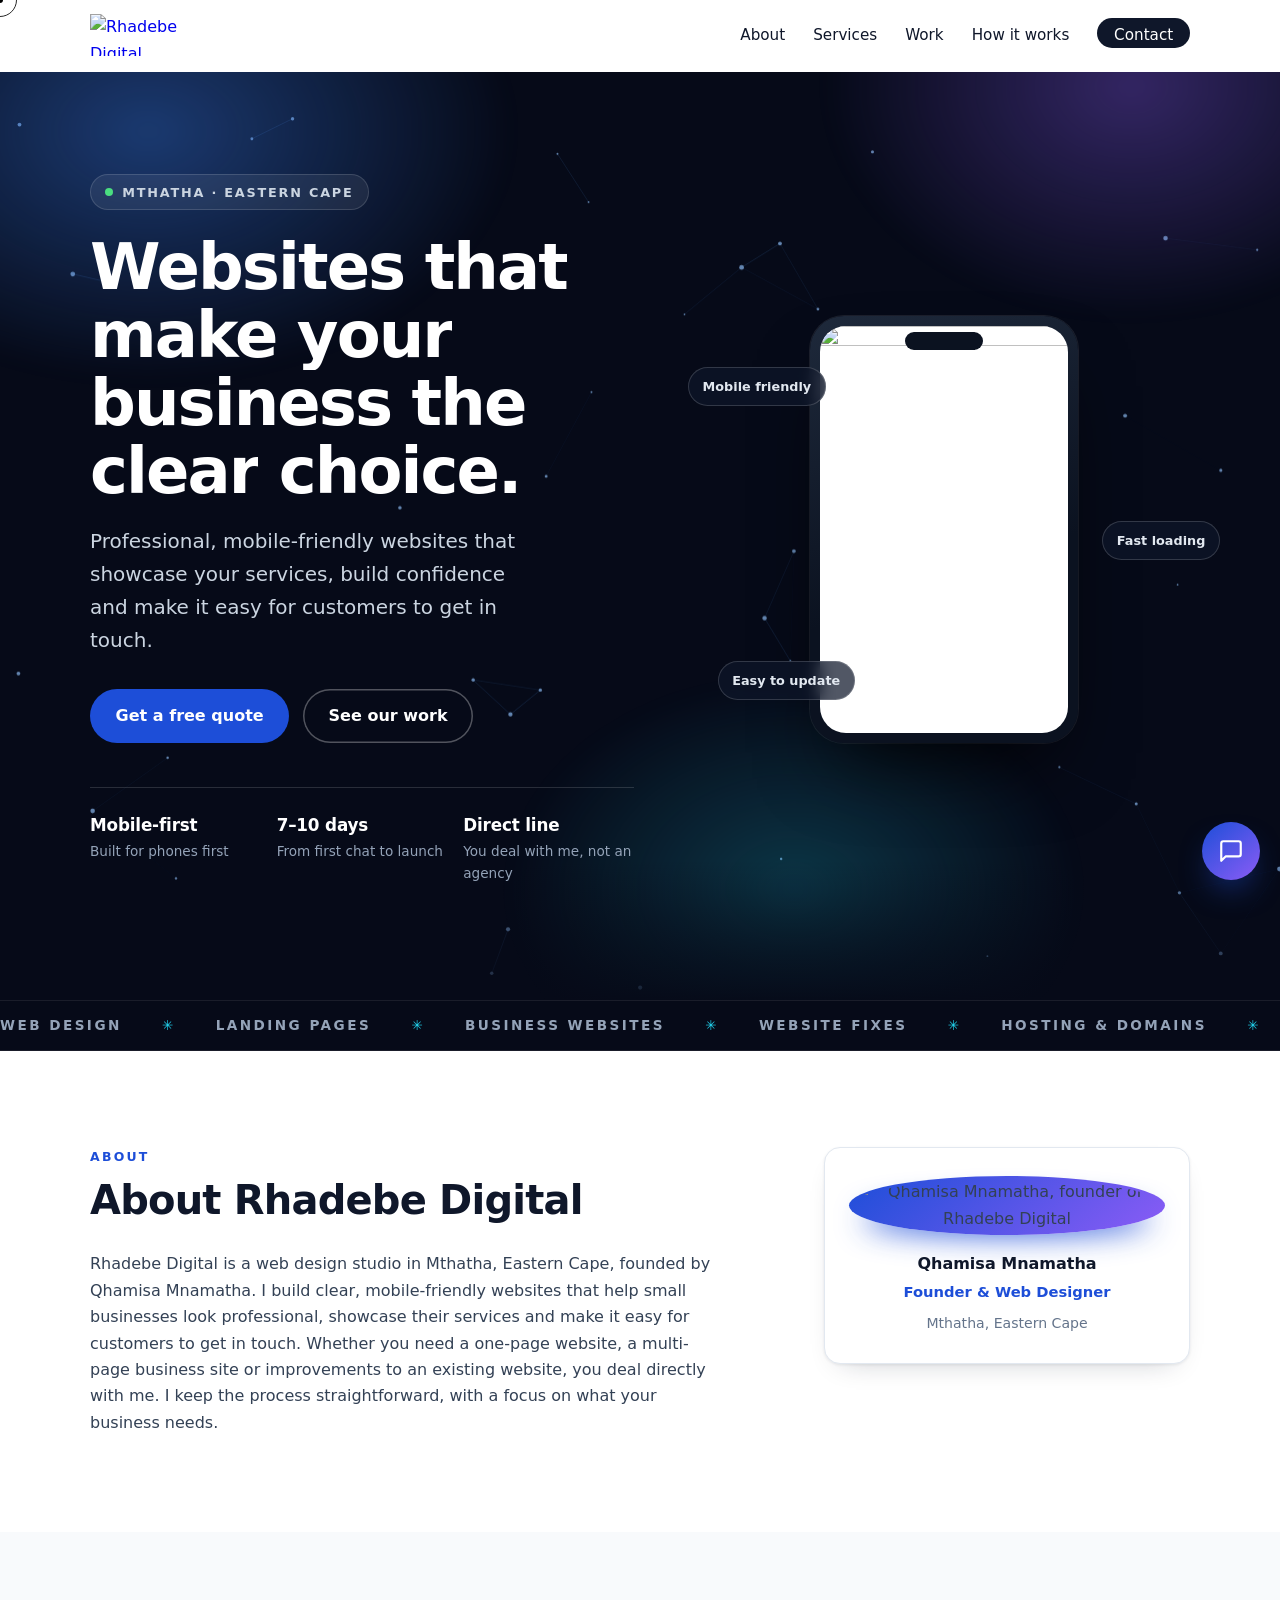
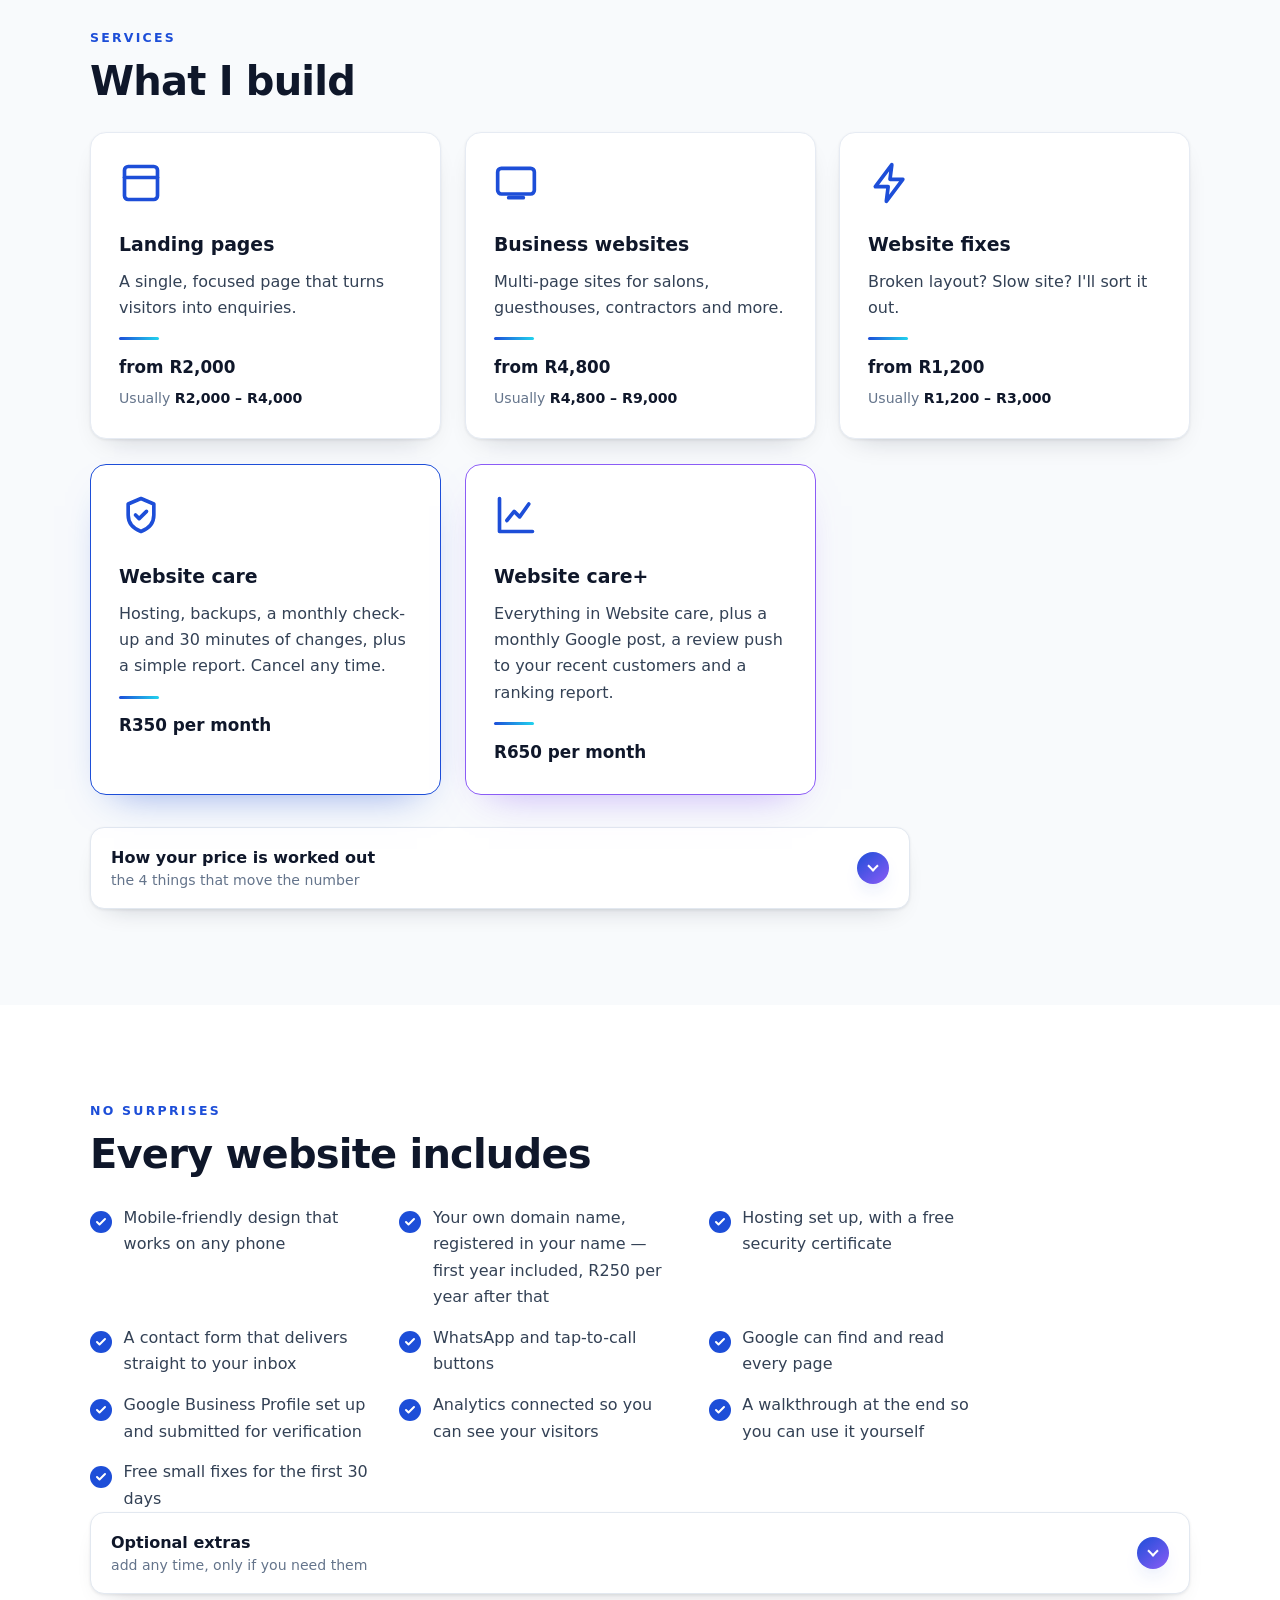
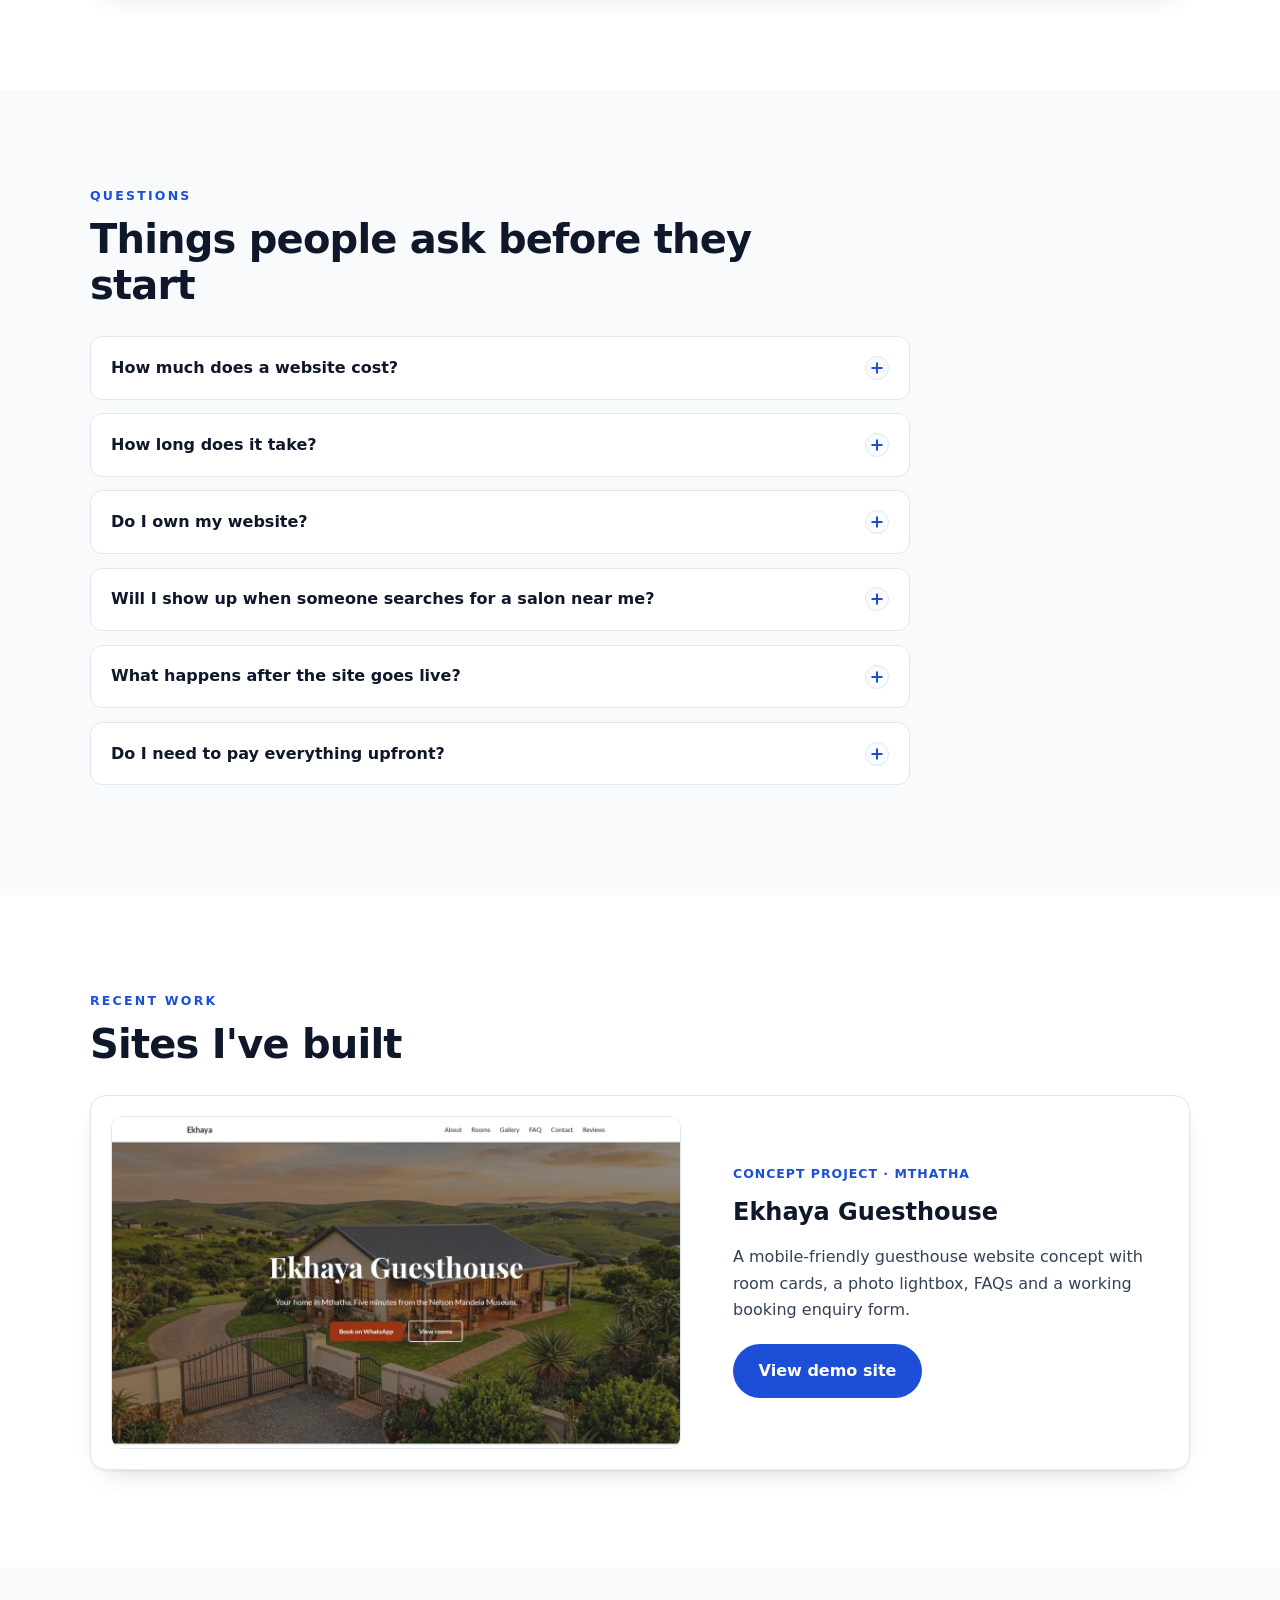
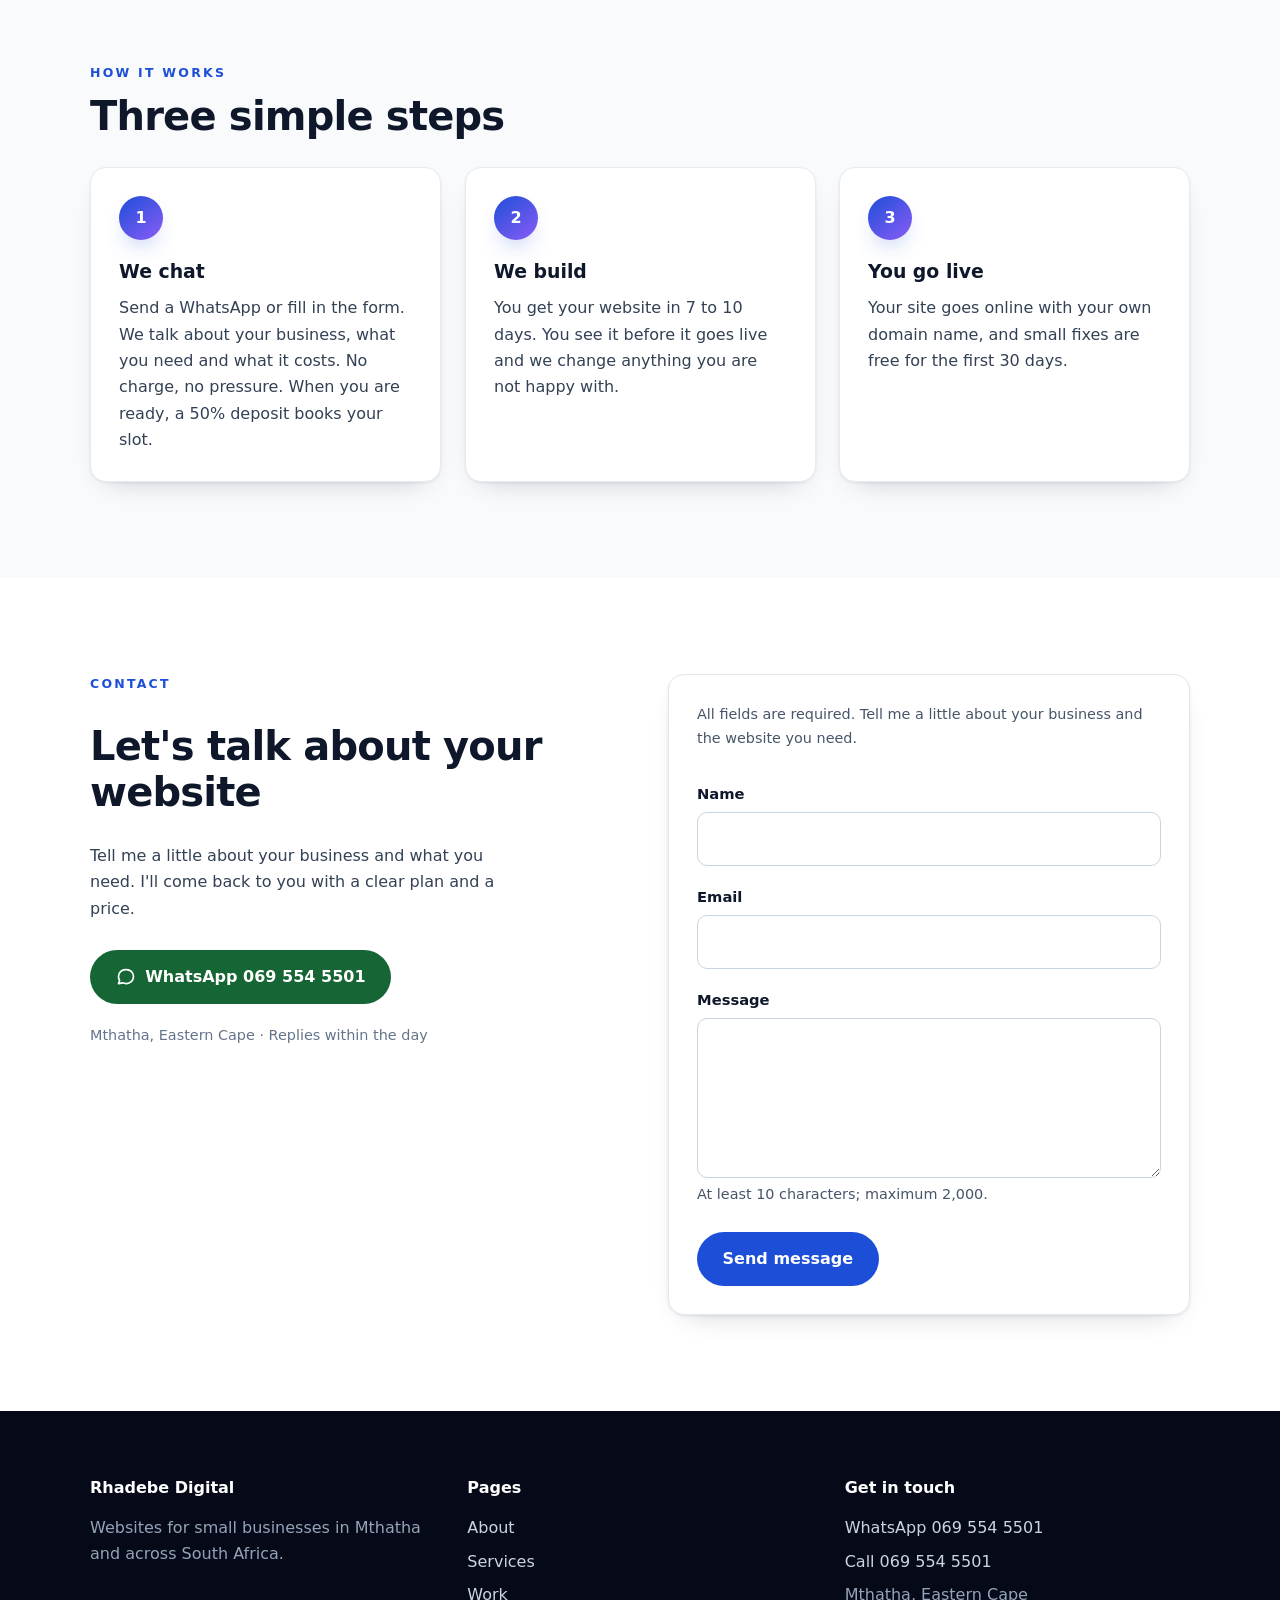
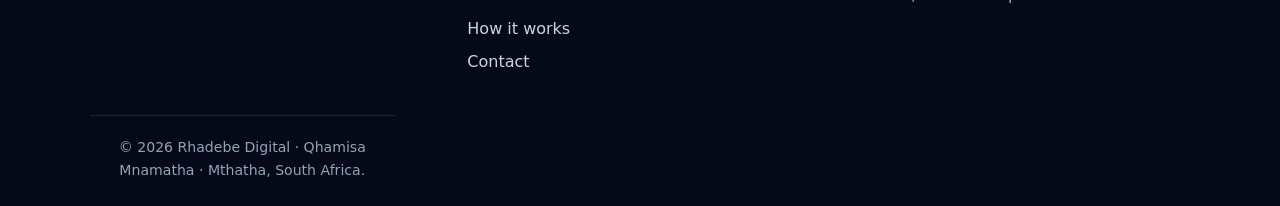
==== commit 41ede850: "Add care plans and person entity to structured data - Structured data now lists all five services in" ====
--- a/index.html
+++ b/index.html
@@ -31,9 +31,23 @@
     "priceRange": "From R1,200",
     "founder": {
       "@type": "Person",
+      "@id": "https://rhadebedigital.co.za/#qhamisa-mnamatha",
       "name": "Qhamisa Mnamatha",
       "jobTitle": "Founder & Web Designer",
-      "url": "https://www.linkedin.com/in/qhamisa-mnamatha-a24b19278"
+      "url": "https://rhadebedigital.co.za/#about",
+      "image": "https://rhadebedigital.co.za/images/qhamisa-mnamatha.webp",
+      "worksFor": { "@id": "https://rhadebedigital.co.za/#business" },
+      "sameAs": [
+        "https://www.linkedin.com/in/qhamisa-mnamatha-a24b19278",
+        "https://github.com/Qhamisa-Que"
+      ],
+      "knowsAbout": [
+        "Web design",
+        "Websites for small businesses",
+        "Website maintenance",
+        "Google Business Profile setup",
+        "Local search visibility"
+      ]
     },
     "address": {
       "@type": "PostalAddress",
@@ -56,7 +70,9 @@
       "itemListElement": [
         { "@type": "Offer", "name": "Landing pages", "description": "From R2,000", "priceCurrency": "ZAR", "price": "2000" },
         { "@type": "Offer", "name": "Business websites", "description": "From R4,800", "priceCurrency": "ZAR", "price": "4800" },
-        { "@type": "Offer", "name": "Website fixes", "description": "From R1,200", "priceCurrency": "ZAR", "price": "1200" }
+        { "@type": "Offer", "name": "Website fixes", "description": "From R1,200", "priceCurrency": "ZAR", "price": "1200" },
+        { "@type": "Offer", "name": "Website care", "description": "R350 per month", "priceCurrency": "ZAR", "price": "350", "priceSpecification": { "@type": "UnitPriceSpecification", "price": "350", "priceCurrency": "ZAR", "unitText": "month" } },
+        { "@type": "Offer", "name": "Website care+", "description": "R650 per month", "priceCurrency": "ZAR", "price": "650", "priceSpecification": { "@type": "UnitPriceSpecification", "price": "650", "priceCurrency": "ZAR", "unitText": "month" } }
       ]
     }
   }
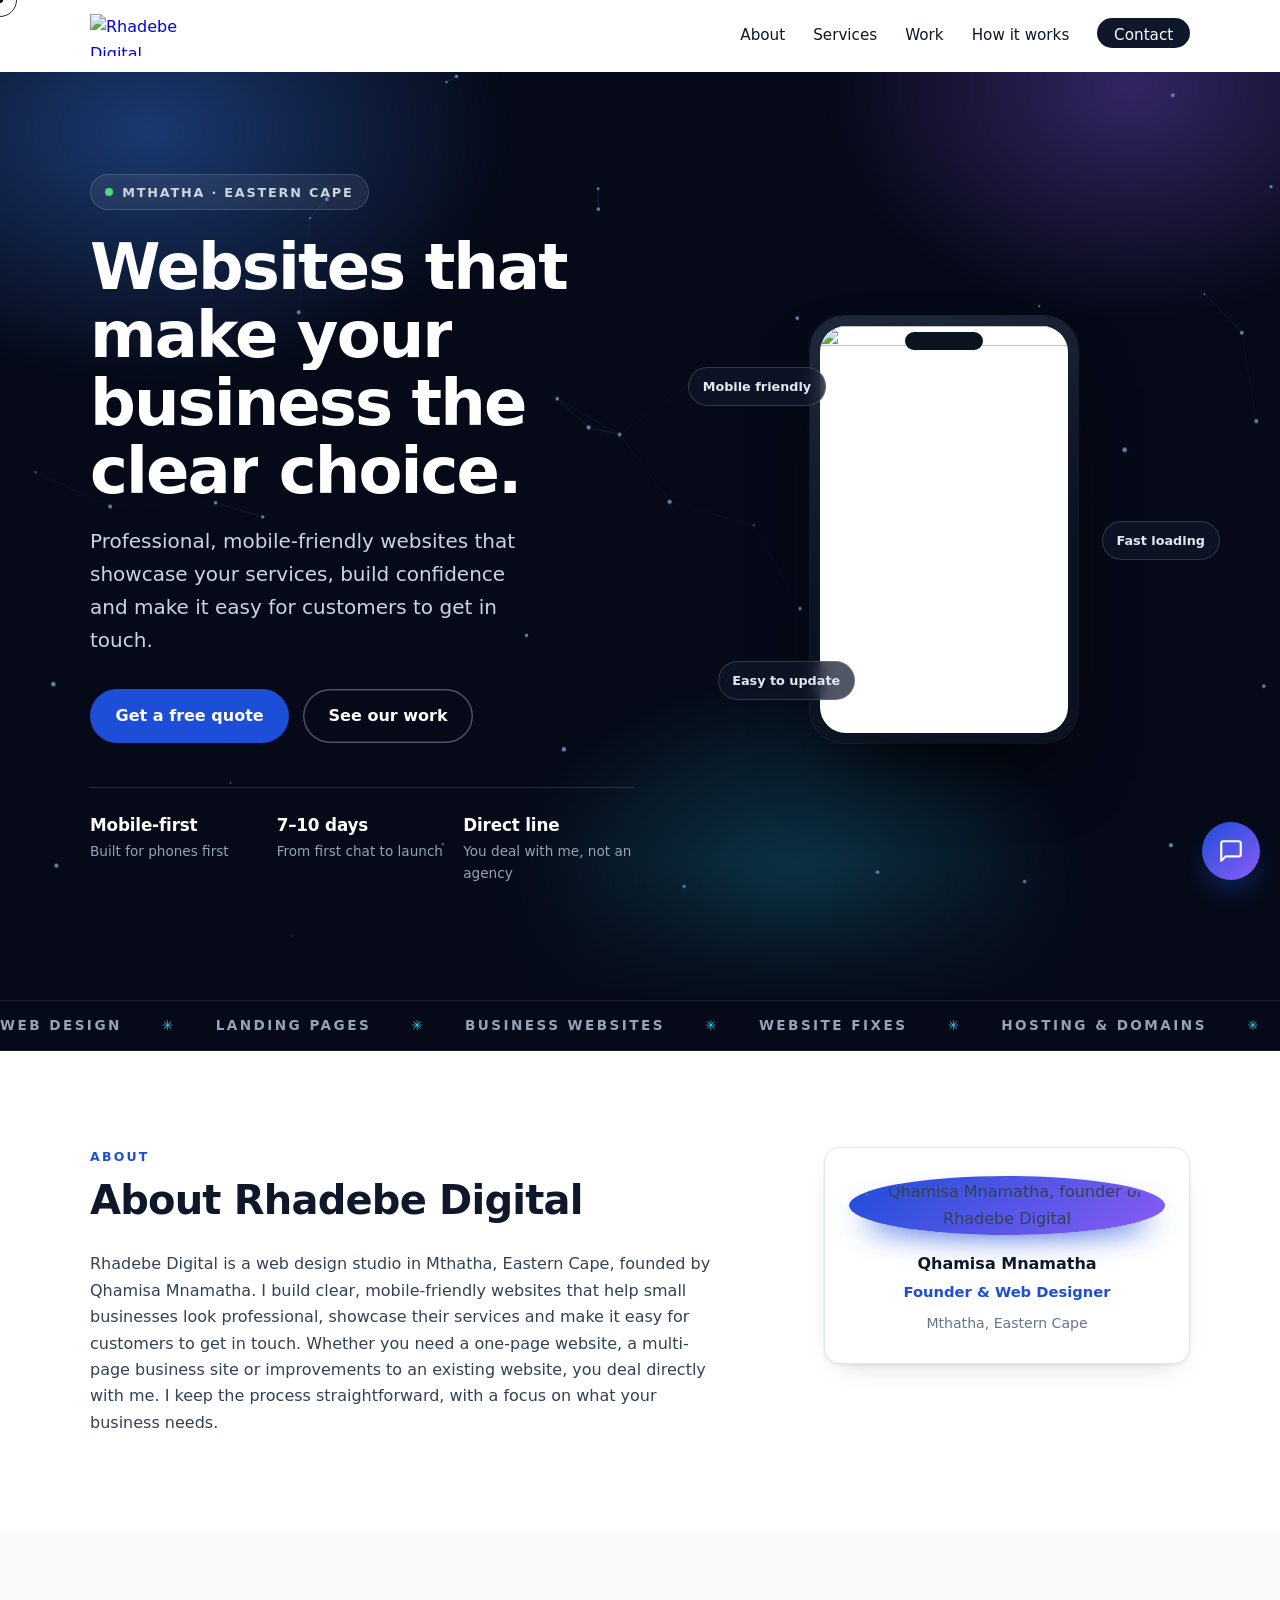
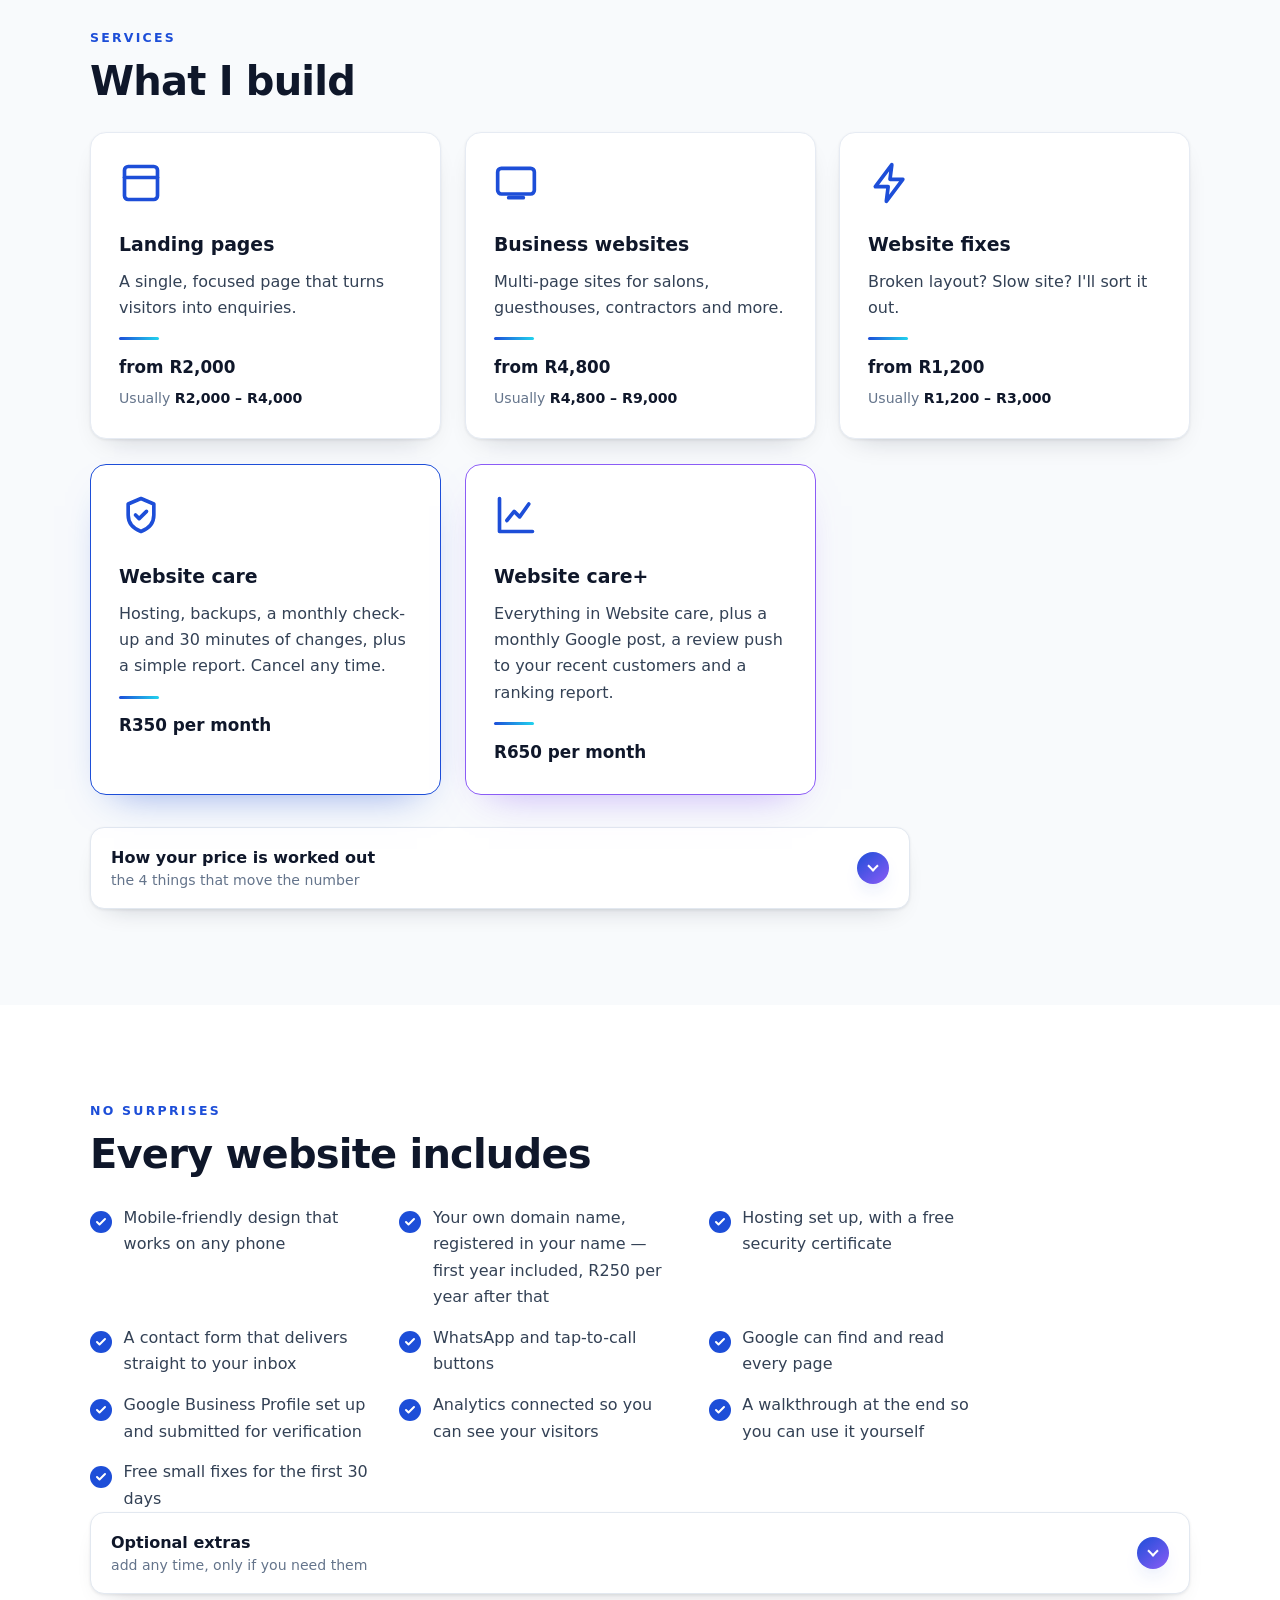
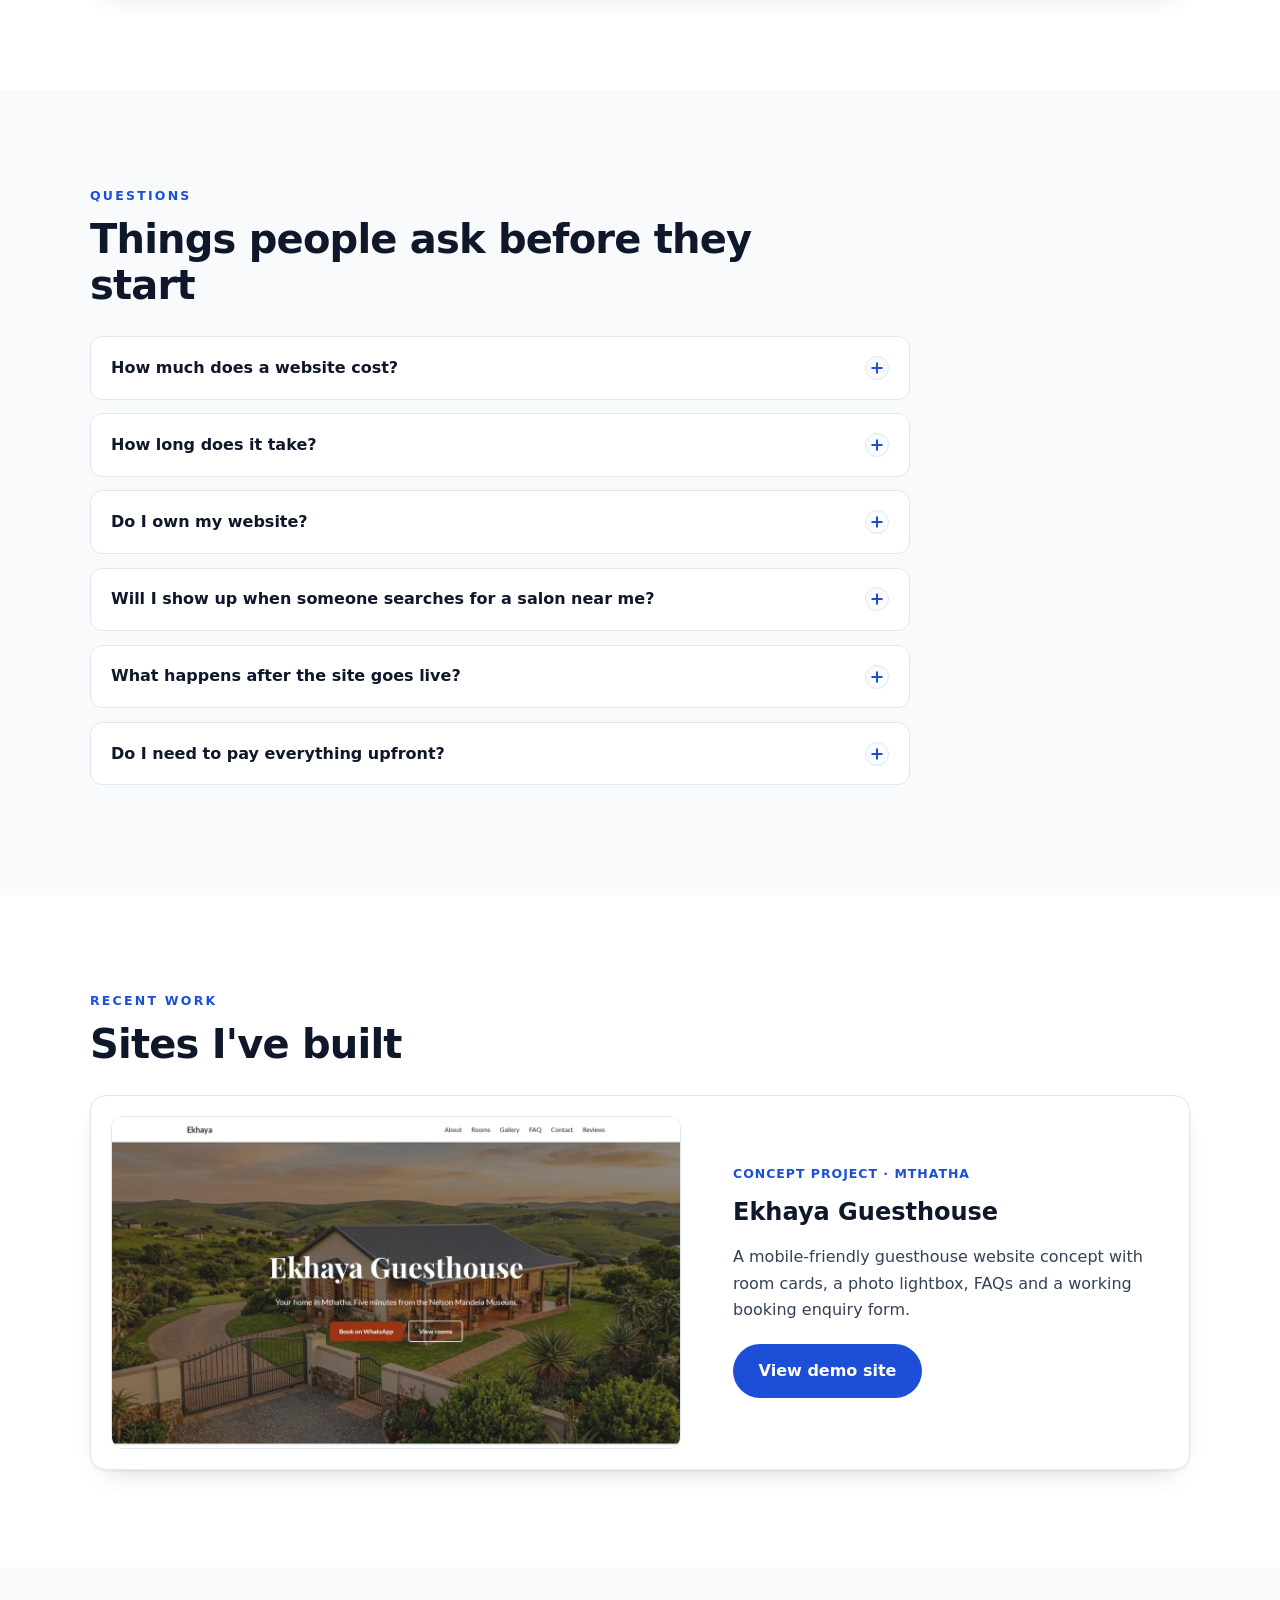
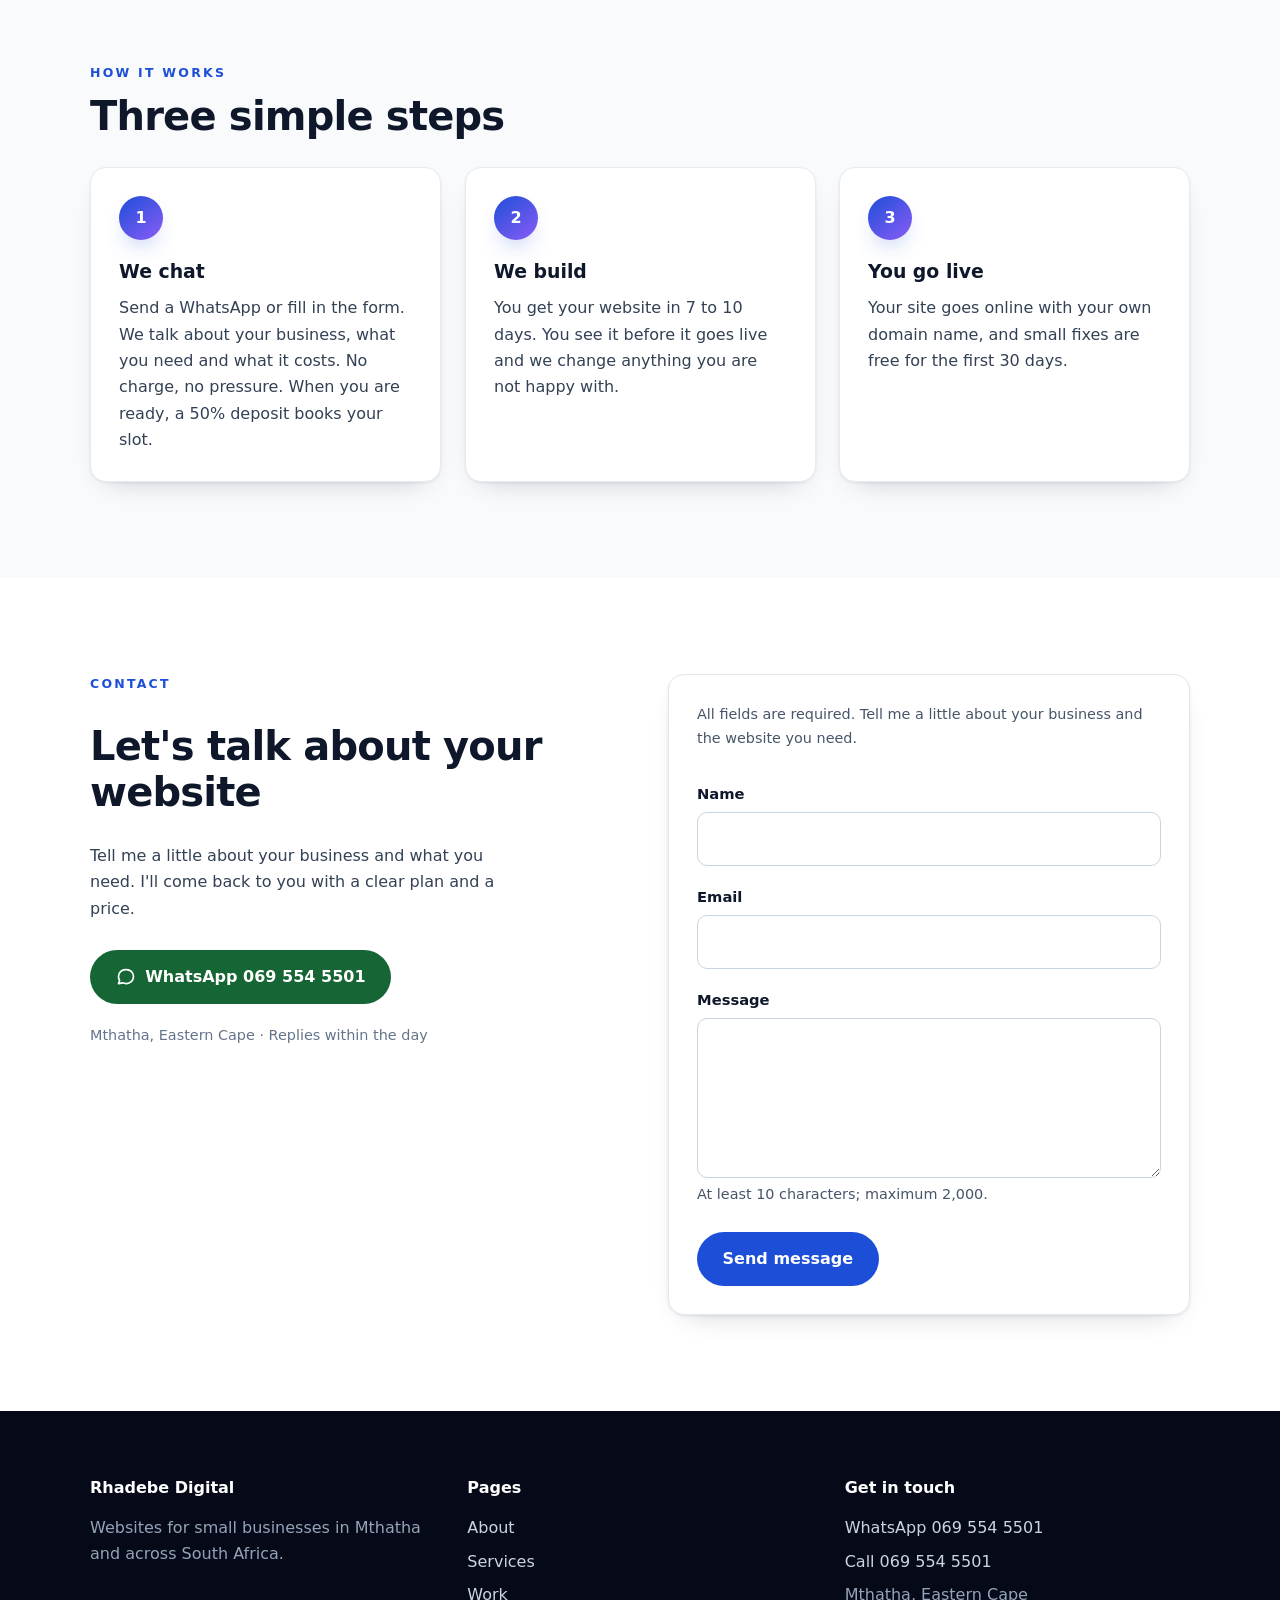
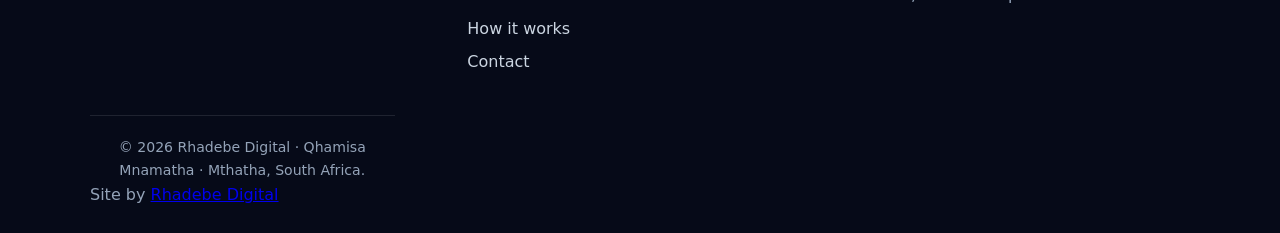
==== commit 81eaf978: "Update sitemap lastmod date - Changed lastmod from 2026-09-30 to 2026-10-27 so Google re-crawls the " ====
--- a/index.html
+++ b/index.html
@@ -518,6 +518,7 @@
       -->
 
       <p class="copy">&copy; 2026 Rhadebe Digital · Qhamisa Mnamatha · Mthatha, South Africa.</p>
+      <p class="credit">Site by <a href="https://rhadebedigital.co.za" target="_blank" rel="noopener">Rhadebe Digital</a></p>
     </div>
   </footer>
 
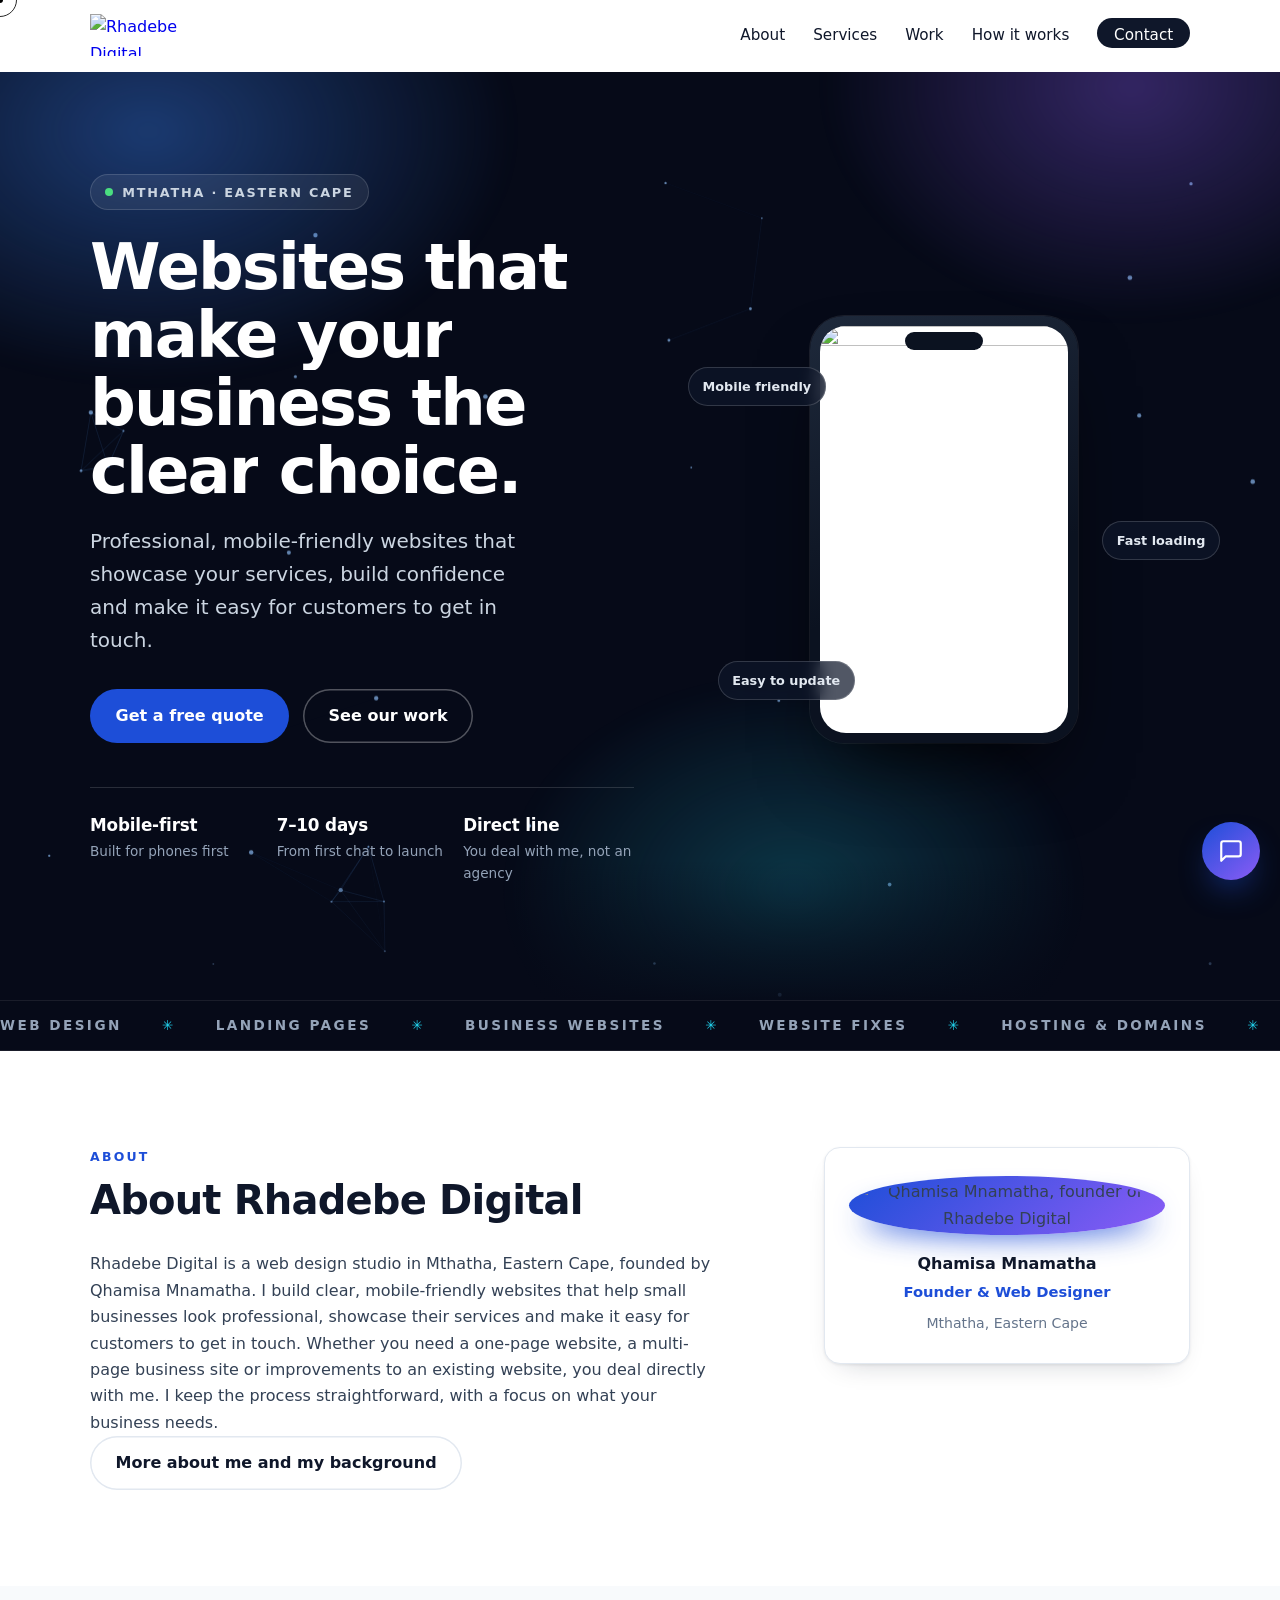
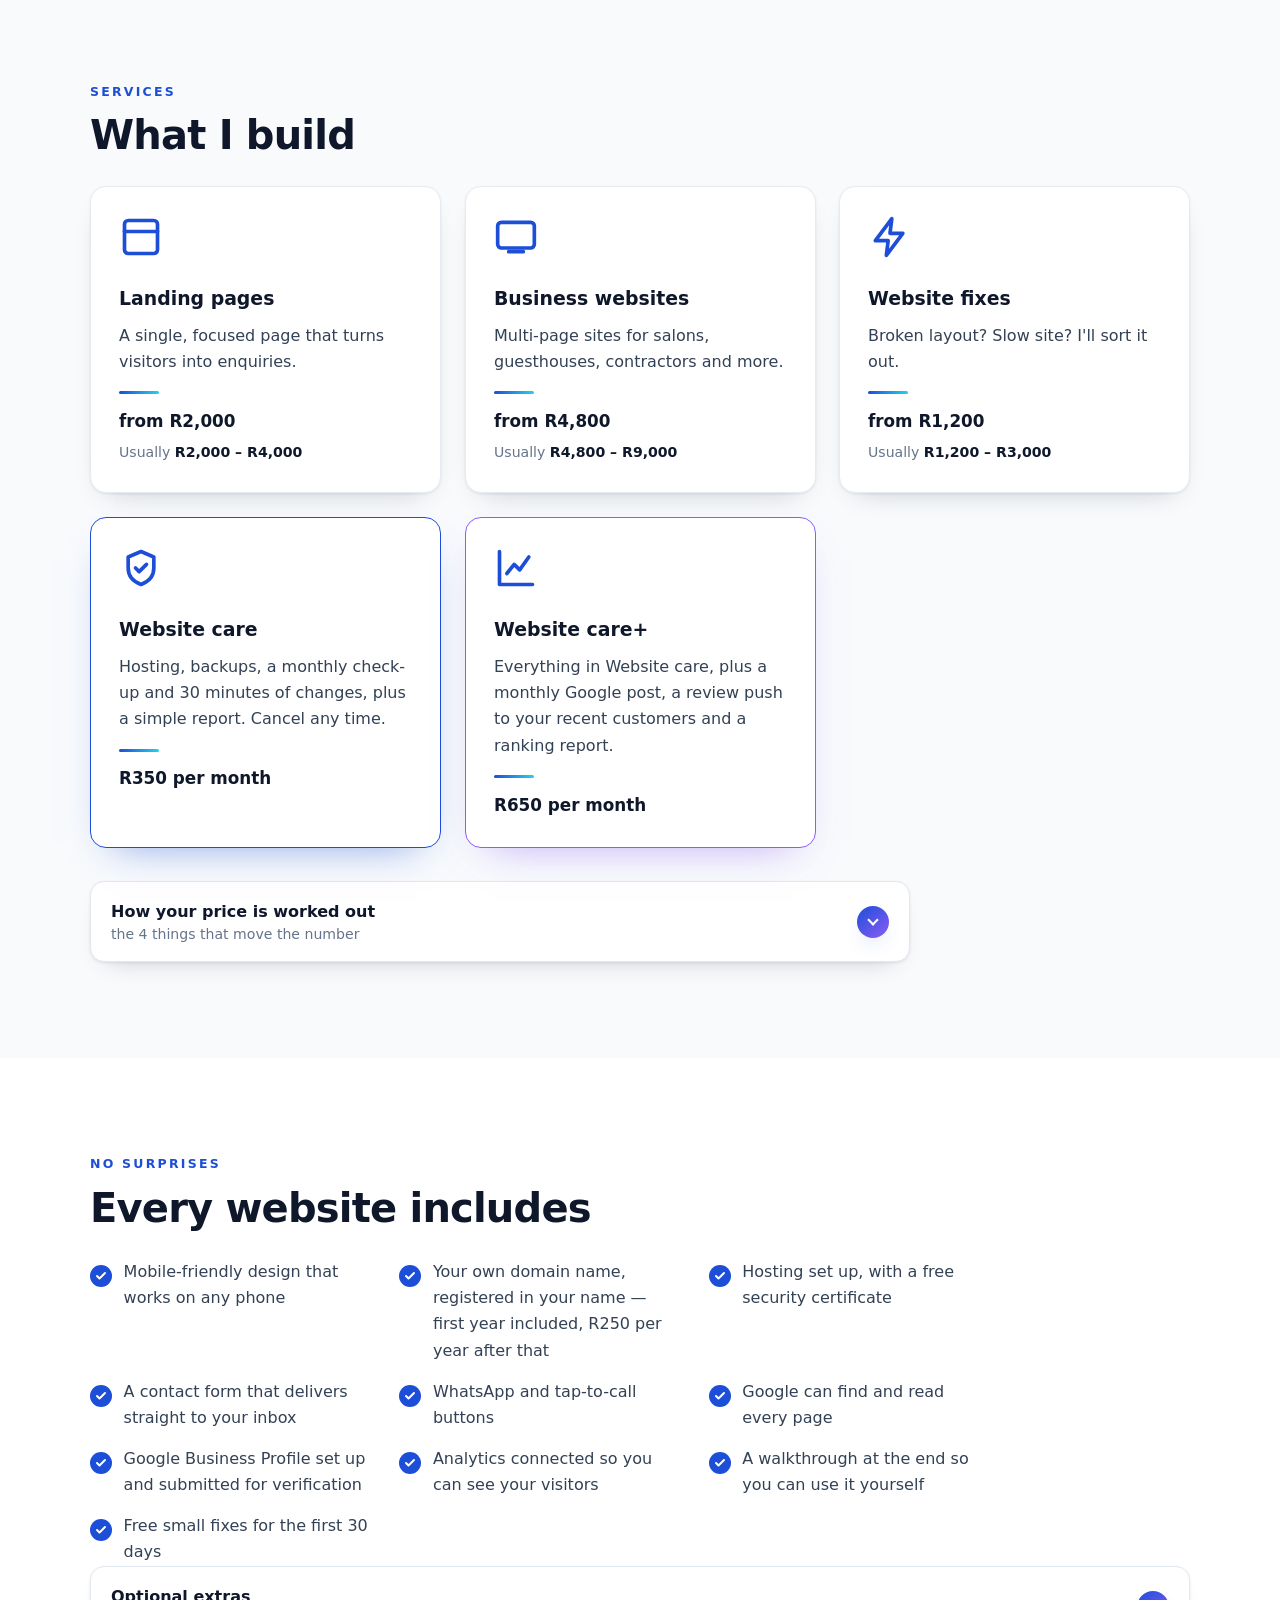
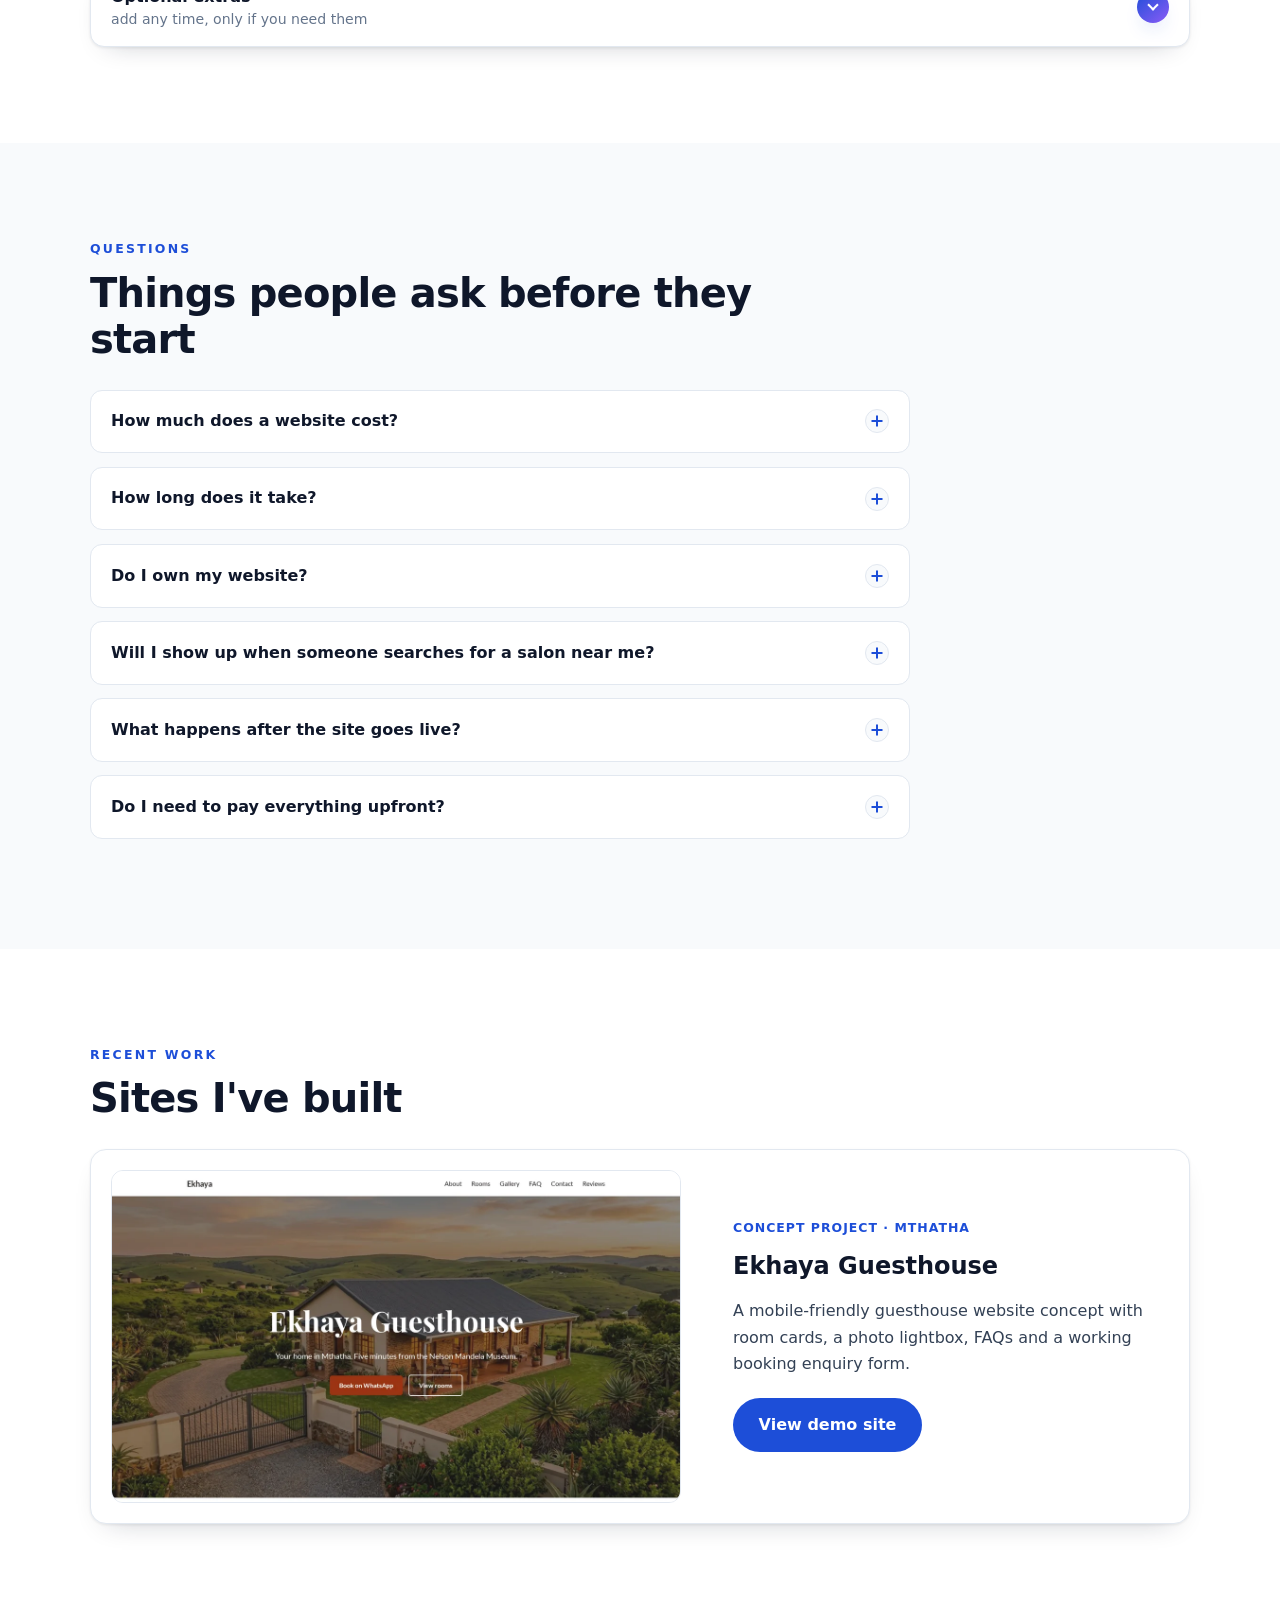
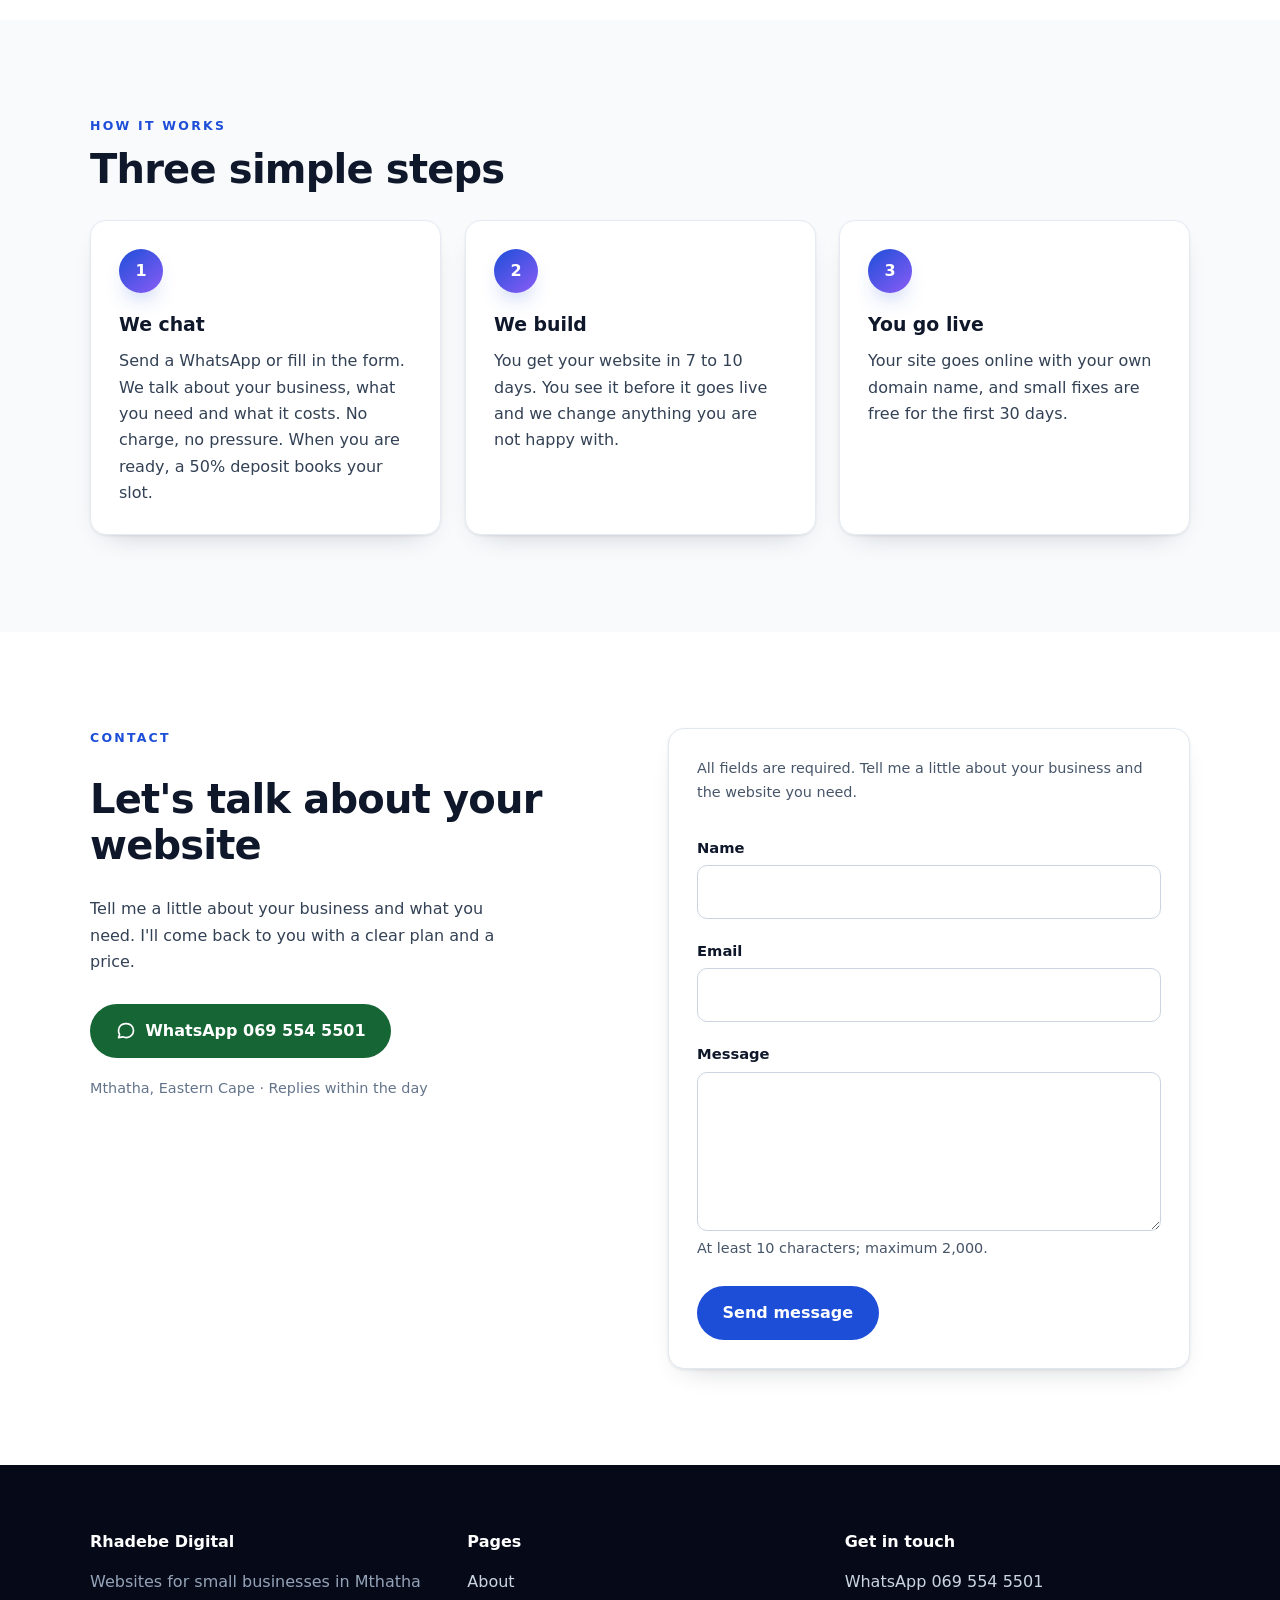
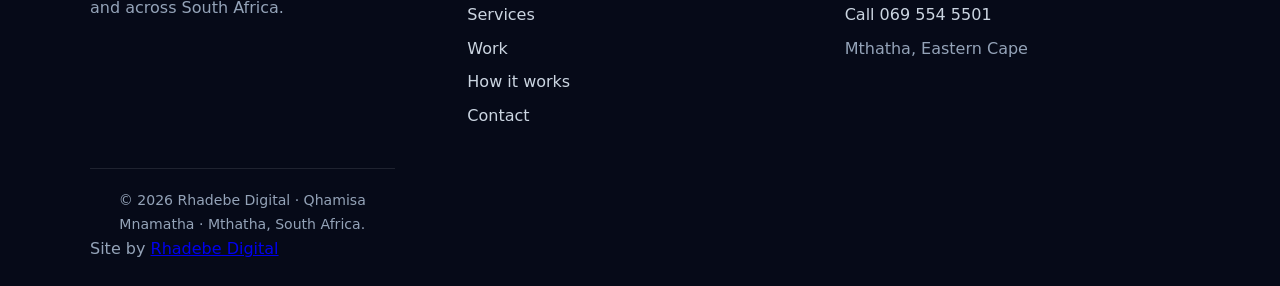
==== commit 9d11478a: "Add About page with full background - Added about/index.html, a page at rhadebedigital.co.za/about/ " ====
--- a/index.html
+++ b/index.html
@@ -34,7 +34,7 @@
       "@id": "https://rhadebedigital.co.za/#qhamisa-mnamatha",
       "name": "Qhamisa Mnamatha",
       "jobTitle": "Founder & Web Designer",
-      "url": "https://rhadebedigital.co.za/#about",
+      "url": "https://rhadebedigital.co.za/about/",
       "image": "https://rhadebedigital.co.za/images/qhamisa-mnamatha.webp",
       "worksFor": { "@id": "https://rhadebedigital.co.za/#business" },
       "sameAs": [
@@ -181,6 +181,7 @@
           <p class="section-label">About</p>
           <h2>About Rhadebe Digital</h2>
           <p>Rhadebe Digital is a web design studio in Mthatha, Eastern Cape, founded by Qhamisa Mnamatha. I build clear, mobile-friendly websites that help small businesses look professional, showcase their services and make it easy for customers to get in touch. Whether you need a one-page website, a multi-page business site or improvements to an existing website, you deal directly with me. I keep the process straightforward, with a focus on what your business needs.</p>
+          <p><a href="about/" class="btn btn--ghost">More about me and my background</a></p>
         </div>
         <div class="founder-card" data-tilt>
           <img class="founder-card__photo" src="images/qhamisa-mnamatha.webp"
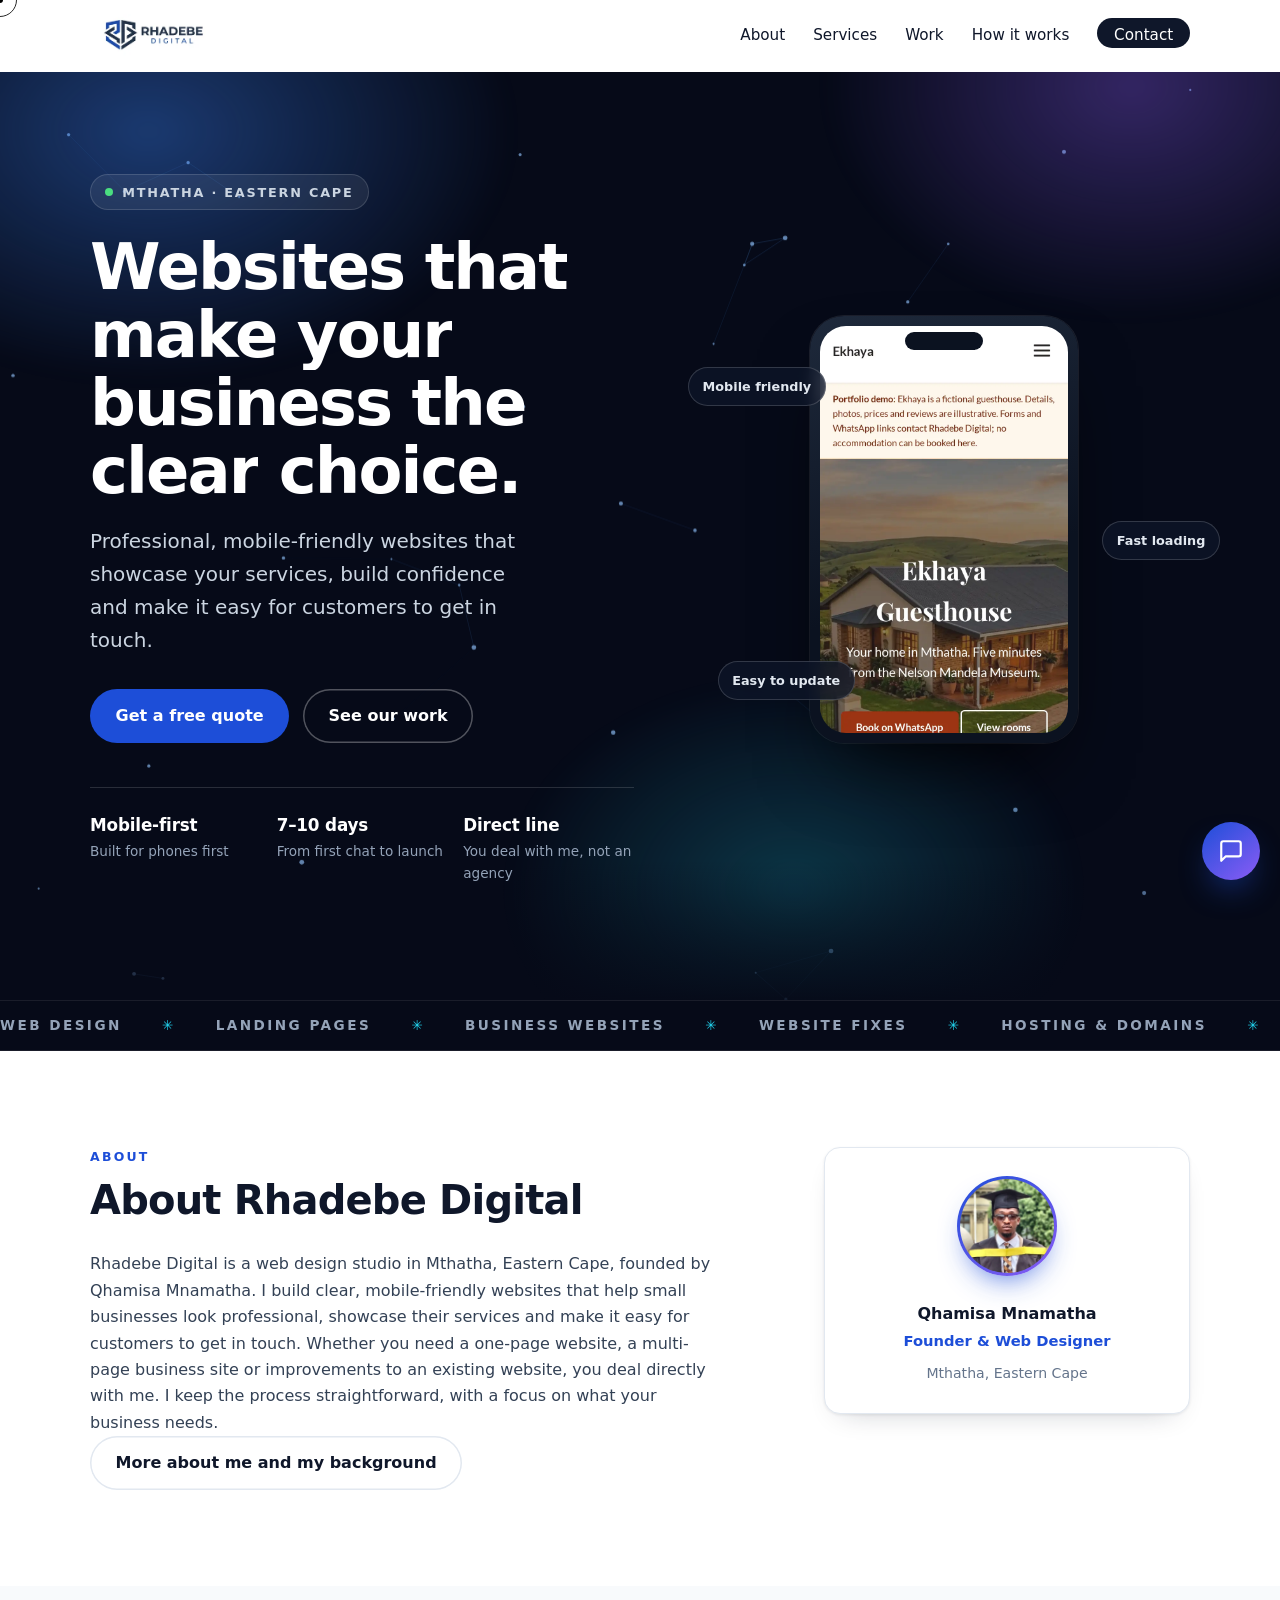
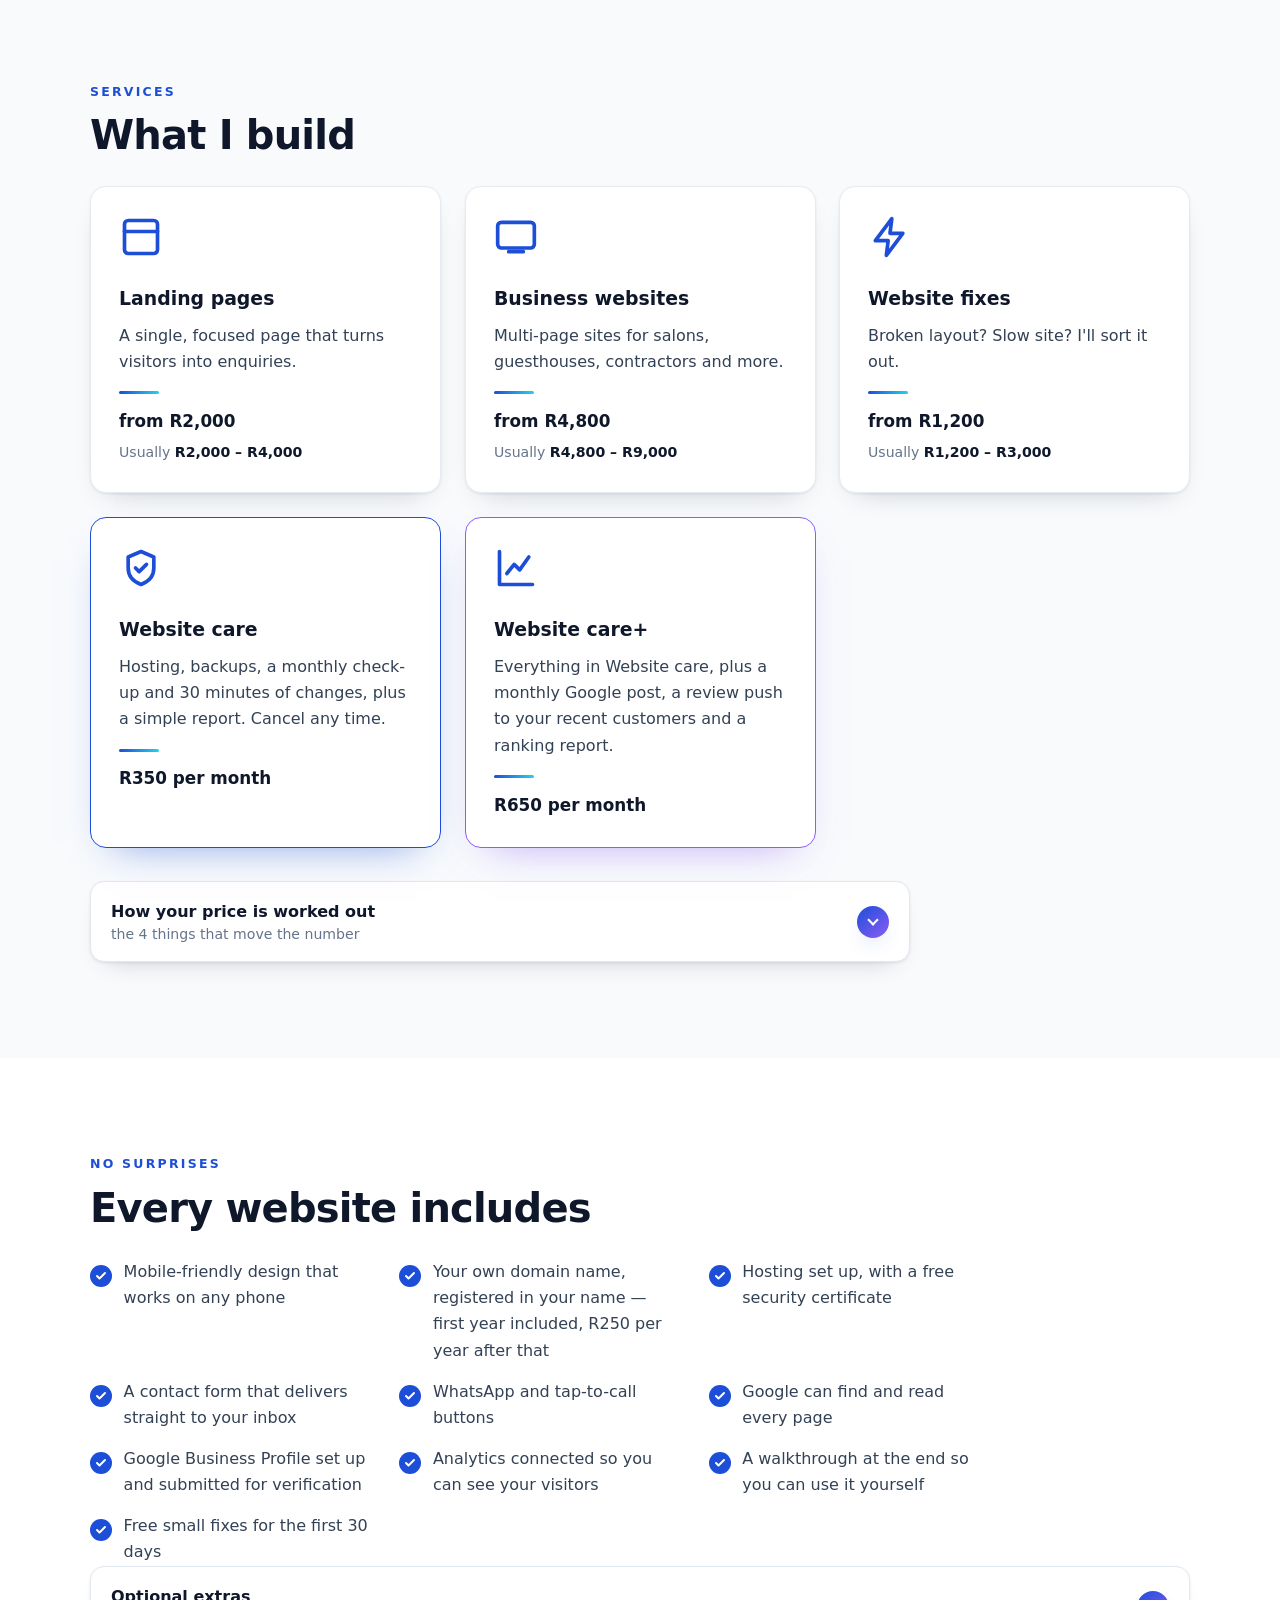
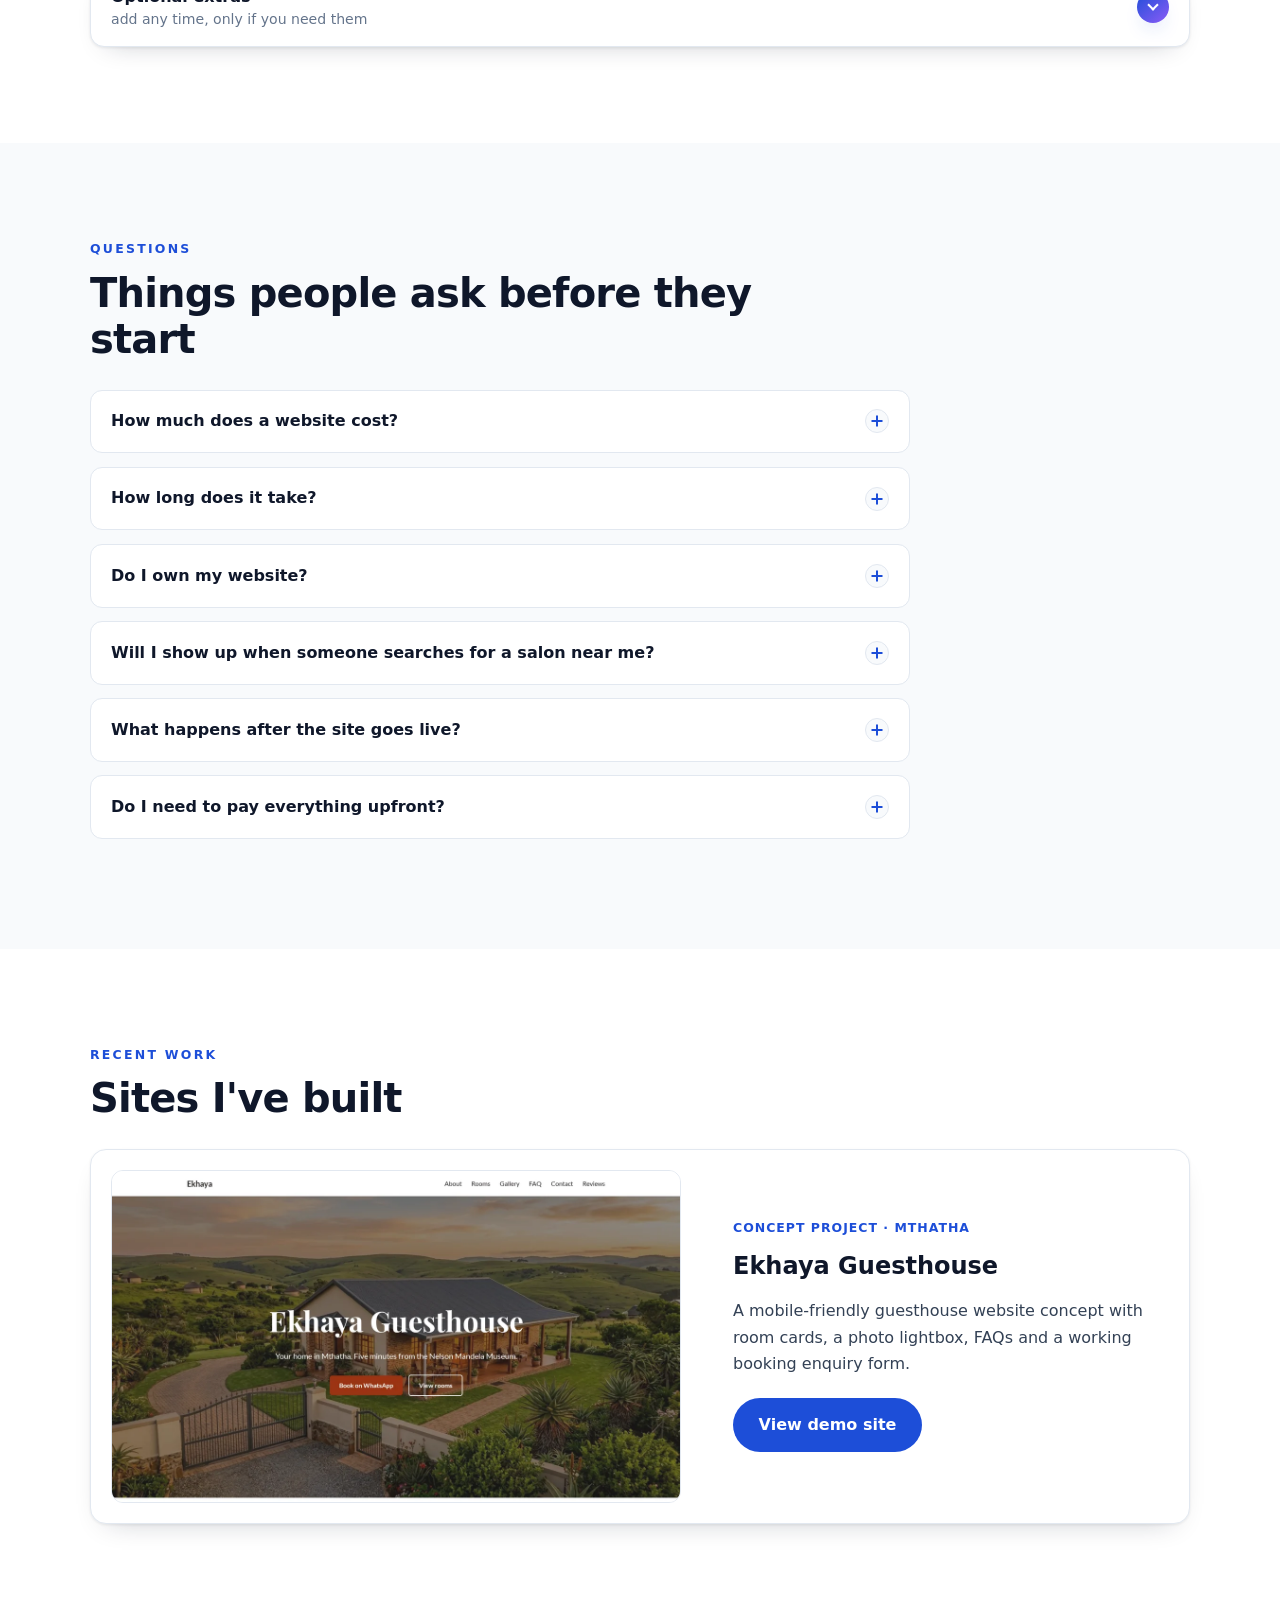
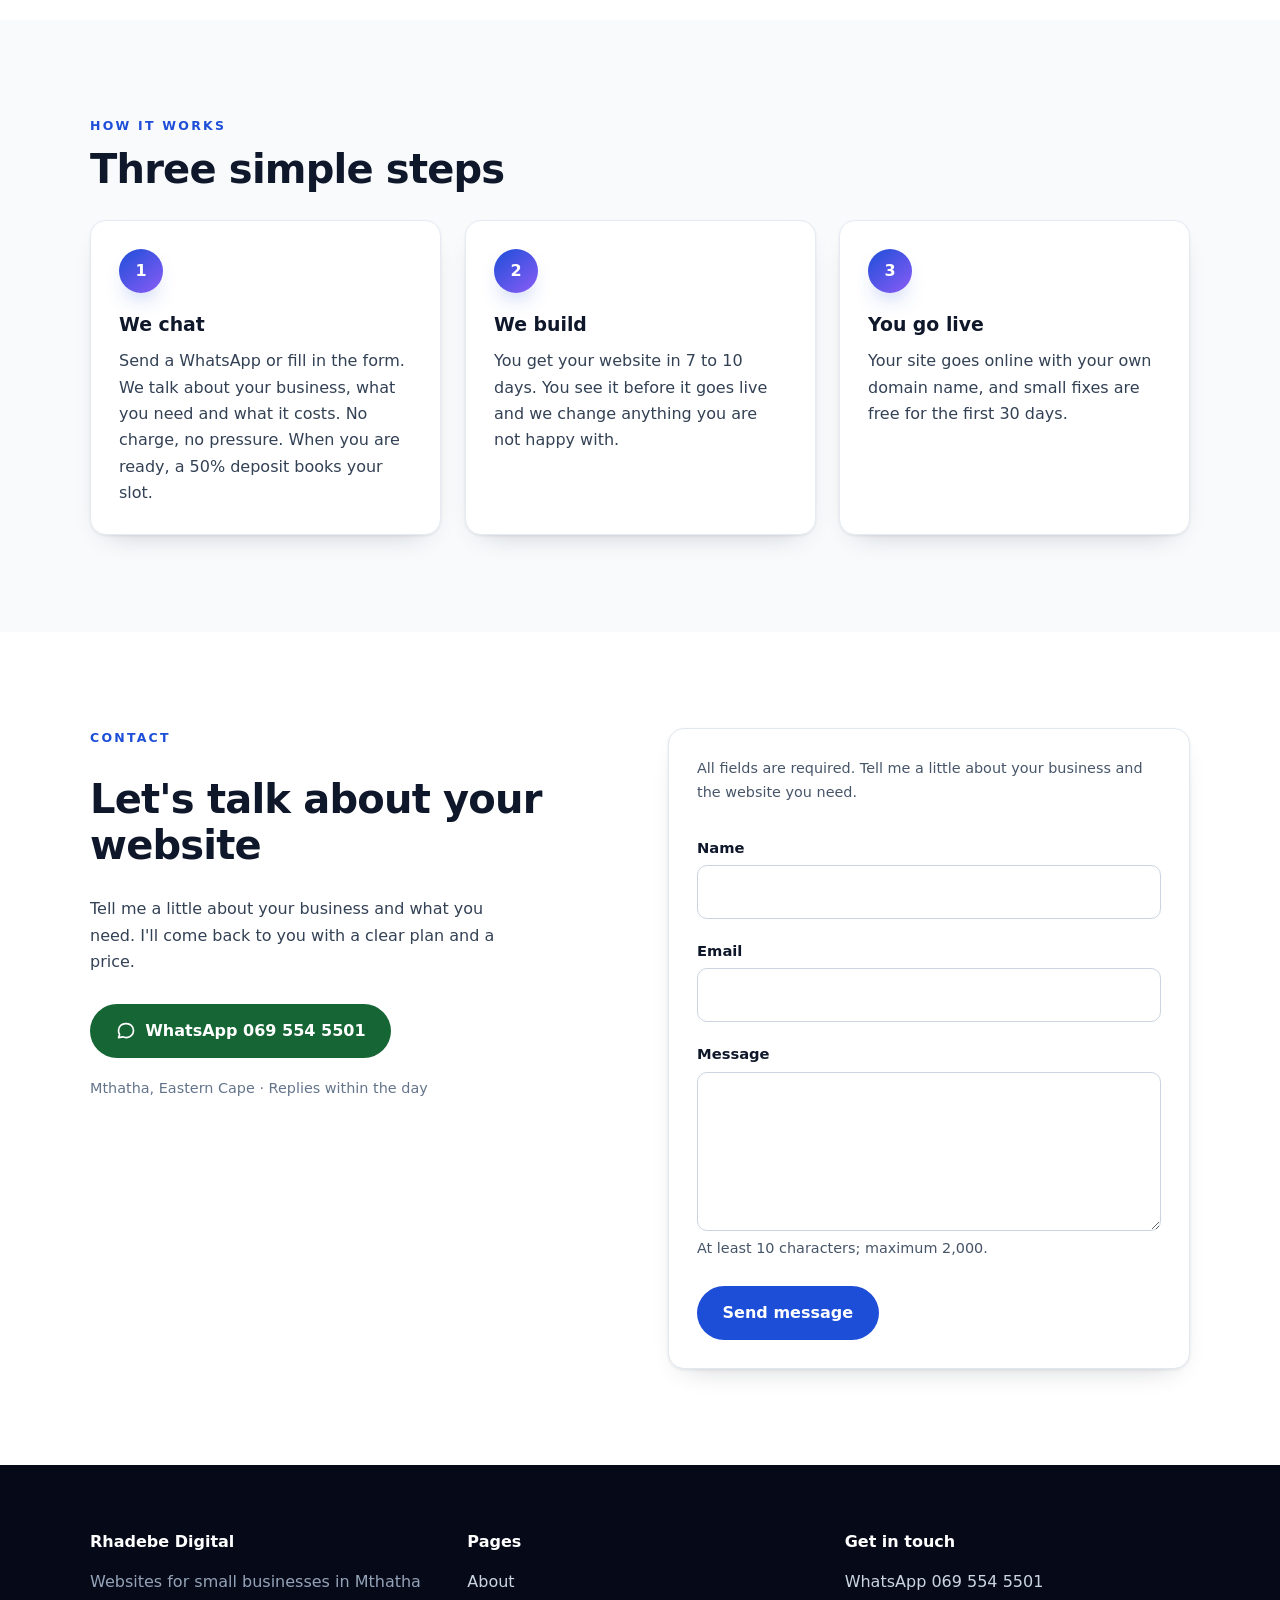
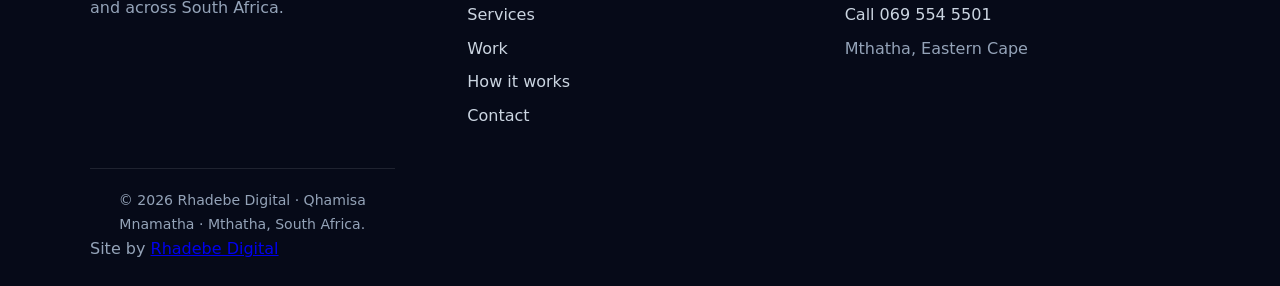
==== commit c1a636bd: "Move ekhaya preview image into images folder" ====
--- a/index.html
+++ b/index.html
@@ -386,7 +386,7 @@
           <a class="work-preview" href="https://ekhayaguesthouse.netlify.app"
              target="_blank" rel="noopener"
              aria-label="Open the Ekhaya Guesthouse concept website">
-            <img src="ekhaya-preview.webp"
+            <img src="images/ekhaya-preview.webp"
                  alt="Homepage of the Ekhaya Guesthouse concept website"
                  width="1200" height="700" loading="lazy" decoding="async">
             <span class="work-preview__overlay" aria-hidden="true">View demo site</span>
